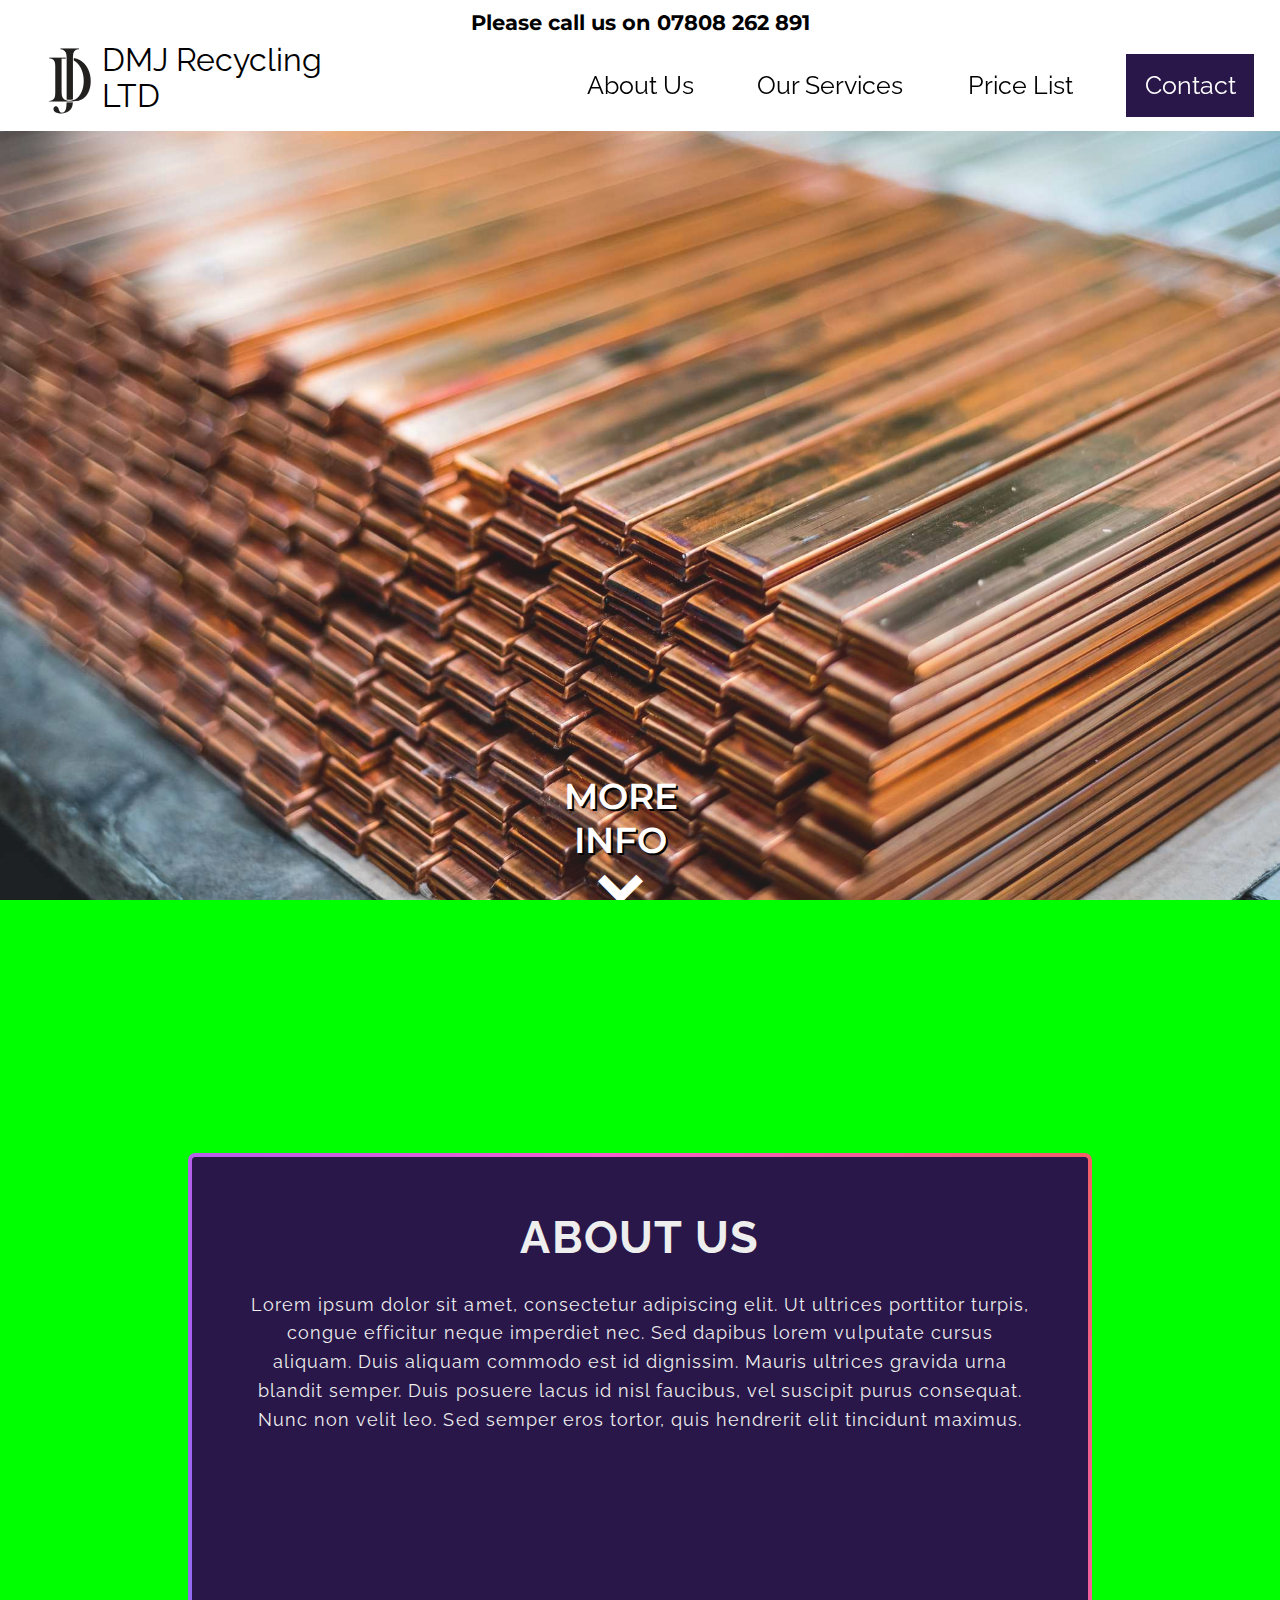
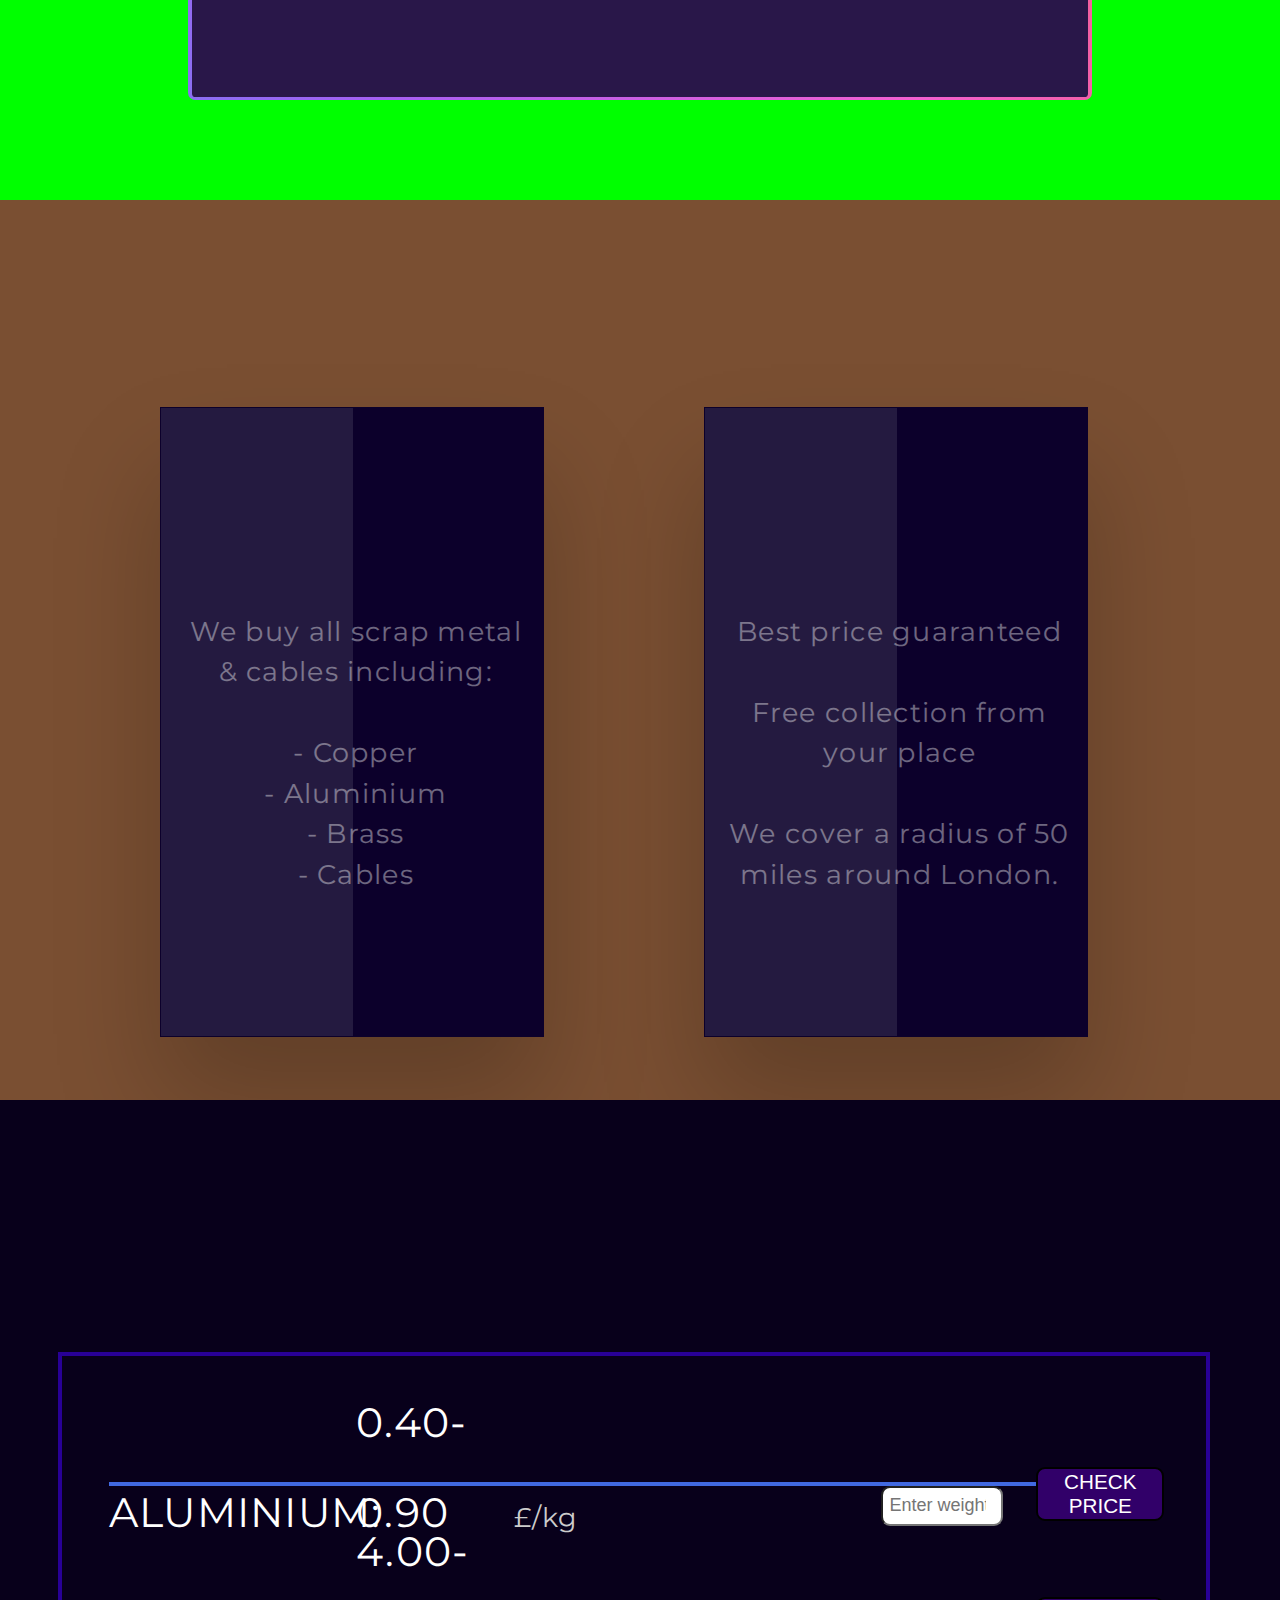
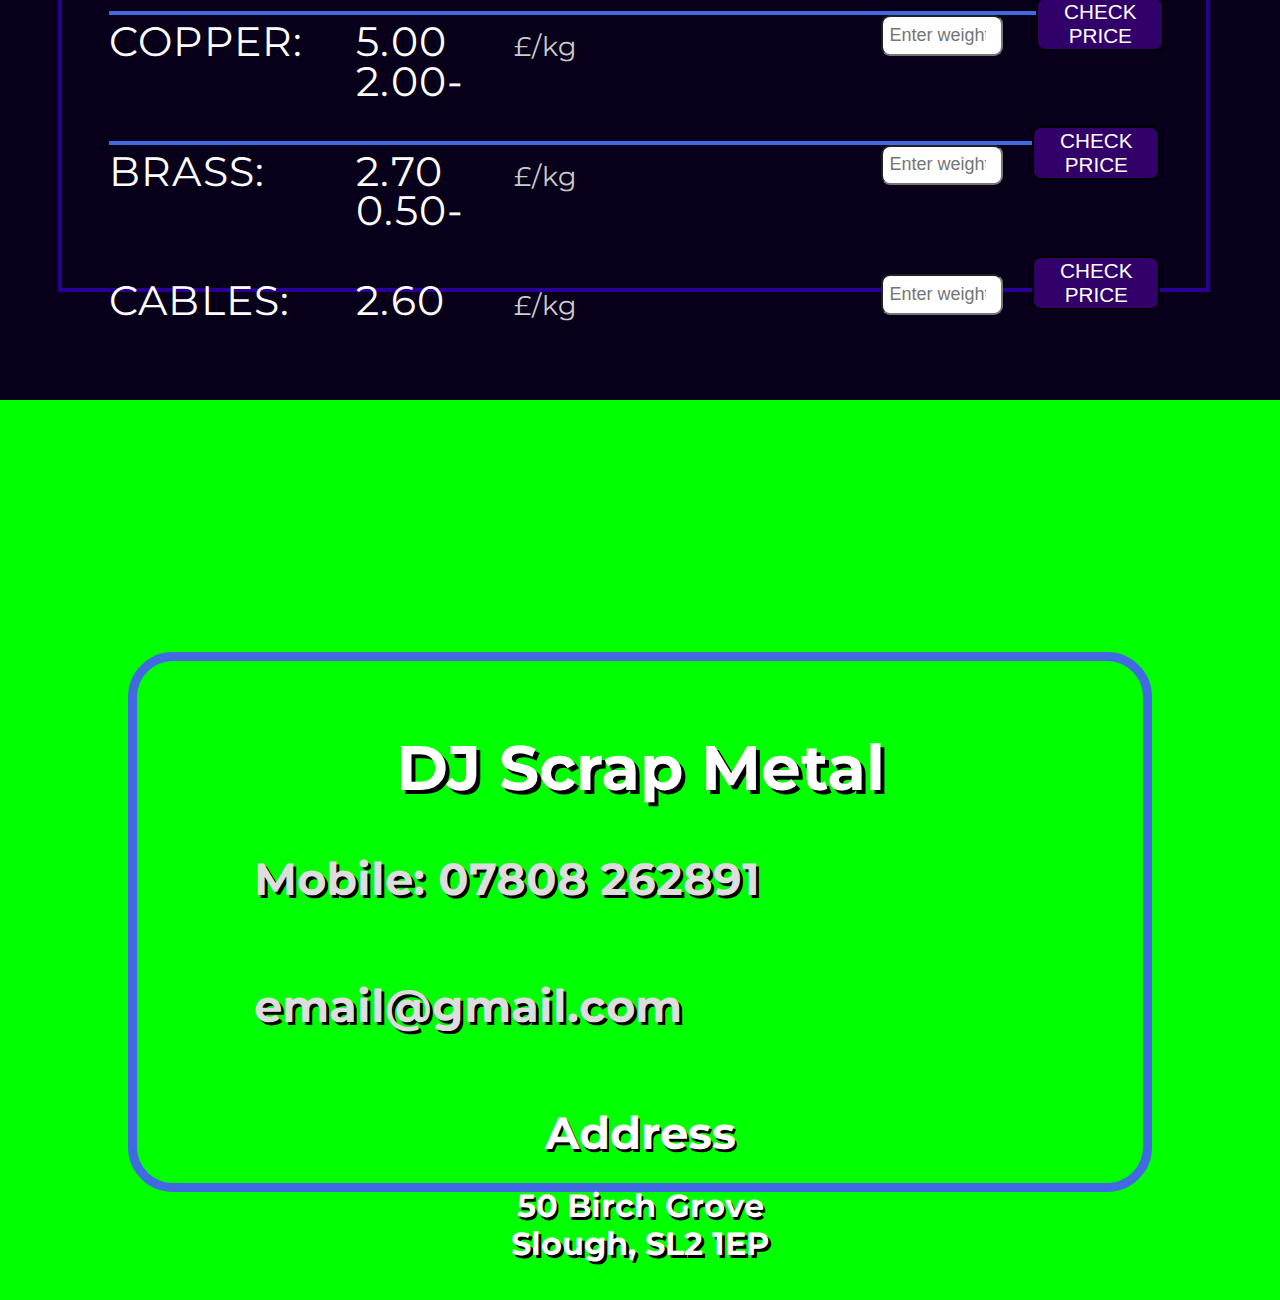
==== index.html @ 8cff54c7 "nawet nie skomentuje jak to wyglada ale ok" ====
<!DOCTYPE html>
<html lang="en" dir="ltr">
  <head>
    <meta charset="utf-8">
    <meta name="viewport">
    <title>DJ Scrap Metal</title>
    <link rel="stylesheet" href="css/fontello.css">
    <link rel="stylesheet" href="css/borderanimation.css">
    <link rel="stylesheet" href="css/cards.css">
    <link rel="stylesheet" href="css/navmobile.css">
    <link rel="preconnect" href="https://fonts.googleapis.com">
    <link rel="preconnect" href="https://fonts.gstatic.com" crossorigin>
    <link href="https://fonts.googleapis.com/css2?family=Montserrat:wght@400;500;600;700&family=Raleway:wght@600&display=swap" rel="stylesheet">
    <link rel="stylesheet" href="css/style.css">
    <link rel="stylesheet" href="css/media.css">
  </head>
  <body>
    <div class="bgDiv">
      <img src="img/miedz.jpg" alt="scrap">
    </div>

    <section>
      <div class="contactTop">
        <h2>
          <a href="tel:+4407808262891">Please call us on 07808 262 891</a>
        </h2>
      </div>
    </section>

    <nav>
      <div class="logo" onclick="startScroll()">
        <div class="logoImage">
          <img src="img/logo.png" alt="DJ">
        </div>
        <div class="logoText logoText1">DMJ Recycling</div>
        <div class="logoText logoText2">LTD</div>
      </div>

      <div class="navDivs">
        <div class="aboutCompanyNav" onclick="aboutCompanyScroll()">
          About Us
        </div>
        <div class="ourServicesNav" onclick="ourServicesScroll()">
          Our Services
        </div>
        <div class="priceListNav" onclick="priceListScroll()">
          Price List
        </div>
        <div class="contactNav" onclick="contactScroll()">
          Contact
        </div>
      </div>
    </nav>

    <div class="nav-mobile">
      <div class="logo" onclick="startScrollMobile()">
        <div class="logoImage">
          <img src="img/logo.png" alt="DJ">
        </div>
        <div class="logoText logoText1">DJ Scrap</div>
        <div class="logoText logoText2">Metal</div>
      </div>
      <div class="hamburger">
        <div class="bar1"></div>
        <div class="bar2"></div>
        <div class="bar3"></div>
      </div>
      <div class="menu">
        <div class="aboutCompanyMobileNav" onclick="aboutCompanyScrollMobile()">
          About Us
        </div>
        <div class="ourServicesMobileNav" onclick="ourServicesScrollMobile()">
          Our Services
        </div>
        <div class="priceListMobileNav" onclick="priceListScrollMobile()">
          Price List
        </div>
        <div class="contactMobileNav" onclick="contactScrollMobile()">
          Contact
        </div>
      </div>
    </div>

    <main>
      <div class="mainTitle">
        <h1>
        <div class="titleLine">
          We buy
        </div>
        <div class="titleLine">
          Scrap metal <span class="spanMainTitle">&</span> cables
        </div>
        </h1>
      </div>

      <div class="moreInfo" onclick="aboutCompanyScroll()">
        <div class="moreInfoText">
          More Info
        </div>
        <i class="icon-down-open"></i>
      </div>
    </main>

    <section class="aboutCompanySection">
      <div class="gradient-border">
        <h1>About us</h1>
        <p>Lorem ipsum dolor sit amet, consectetur adipiscing elit. Ut ultrices porttitor turpis, congue efficitur neque imperdiet nec. Sed dapibus lorem vulputate cursus aliquam. Duis aliquam commodo est id dignissim. Mauris ultrices gravida urna blandit semper. Duis posuere lacus id nisl faucibus, vel suscipit purus consequat. Nunc non velit leo. Sed semper eros tortor, quis hendrerit elit tincidunt maximus.</p>
      </div>
    </section>

    <section class="ourServicesSection">
      <div class="ourServicesCard">
        <span></span>
        <span></span>
        <span></span>
        <span></span>
        <div class="cardContent">
          <p>We buy all scrap metal & cables including:</br></br>
            -	Copper</br>
            -	Aluminium</br>
            -	Brass</br>
            -	Cables</p>
        </div>
      </div>
      <div class="ourServicesCard">
        <span></span>
        <span></span>
        <span></span>
        <span></span>
        <div class="cardContent">
          <p>Best price guaranteed</br></br>
            Free collection from your place</br></br>
            We cover a radius of 50 miles around London.</p>
        </div>
      </div>
    </section>

    <section class="priceListSection">
      <div class="priceListDiv">
        <div class="aluminiumDiv priceListDivXD">
          <span class="spanName">Aluminium:</span>
          <span class="spanPriceFirst">0.40-0.90</span>
          <span class="spanPriceSecond">£/kg</span>
          <span class="aluminiumPrice"></span>
          <input type="number" class="aluminiumInput" placeholder="Enter weight (kgs)">
          <span class="aluminiumPrice"></span>
          <button type="button" class="aluminiumSubmitPriceBtn" onclick= "aluminiumSubmitPrice()">Check price</button>
        </div>
        <div class="copperDiv priceListDivXD">
          <span class="spanName">Copper:</span>
          <span class="spanPriceFirst">4.00-5.00</span>
          <span class="spanPriceSecond">£/kg</span>
          <span class="copperPrice"></span>
          <input type="number" class="copperInput" placeholder="Enter weight (kgs)">
          <span class="copperPrice"></span>
          <button type="button" class="copperSubmitPriceButton" onclick= "copperSubmitPrice()">Check price</button>
        </div>
        <div class="brassDiv priceListDivXD">
          <span class="spanName">Brass:</span>
          <span class="spanPriceFirst">2.00-2.70</span>
          <span class="spanPriceSecond">£/kg</span>
          <span class="brassPrice"></span>
          <input type="number" class="brassInput" placeholder="Enter weight (kgs)">
          <button type="button" class="brassSubmitPriceBtn" onclick= "brassSubmitPrice()">Check price</button>
        </div>
        <div class="cablesDiv priceListDivXD">
          <span class="spanName">Cables:</span>
          <span class="spanPriceFirst">0.50-2.60</span>
          <span class="spanPriceSecond">£/kg</span>
          <span class="cablesPrice"></span>
          <input type="number" class="cablesInput" placeholder="Enter weight (kgs)">
          <button type="button" class="cablesSubmitPriceBtn" onclick= "cablesSubmitPrice()">Check price</button>
        </div>
      </div>
    </section>

    <section class="contactSection">
      <div class="contactText">
        <h1>DJ Scrap Metal</h1>
        <h2 class="mobile">Mobile: 07808 262891</h2>
        <h2 class="email">email@gmail.com</h2>
        <div class="address">
          <h3><span style="display: inline-block; text-align: center; font-size: 5vh; margin-bottom: 3vh;">Address</span></br>
          50 Birch Grove</br>
          Slough, SL2 1EP</h3>
        </div>
      </div>
    </section>
    <script src="https://code.jquery.com/jquery-3.6.0.min.js" charset="utf-8"></script>
    <script src="js/main.js" charset="utf-8"></script>
  </body>
</html>
---- css/fontello.css ----
@font-face {
  font-family: 'fontello';
  src: url('../font/fontello.eot?52890987');
  src: url('../font/fontello.eot?52890987#iefix') format('embedded-opentype'),
       url('../font/fontello.woff2?52890987') format('woff2'),
       url('../font/fontello.woff?52890987') format('woff'),
       url('../font/fontello.ttf?52890987') format('truetype'),
       url('../font/fontello.svg?52890987#fontello') format('svg');
  font-weight: normal;
  font-style: normal;
}
/* Chrome hack: SVG is rendered more smooth in Windozze. 100% magic, uncomment if you need it. */
/* Note, that will break hinting! In other OS-es font will be not as sharp as it could be */
/*
@media screen and (-webkit-min-device-pixel-ratio:0) {
  @font-face {
    font-family: 'fontello';
    src: url('../font/fontello.svg?52890987#fontello') format('svg');
  }
}
*/
[class^="icon-"]:before, [class*=" icon-"]:before {
  font-family: "fontello";
  font-style: normal;
  font-weight: normal;
  speak: never;

  display: inline-block;
  text-decoration: inherit;
  width: 1em;
  margin-right: .2em;
  text-align: center;
  /* opacity: .8; */

  /* For safety - reset parent styles, that can break glyph codes*/
  font-variant: normal;
  text-transform: none;

  /* fix buttons height, for twitter bootstrap */
  line-height: 1em;

  /* Animation center compensation - margins should be symmetric */
  /* remove if not needed */
  margin-left: .2em;

  /* you can be more comfortable with increased icons size */
  /* font-size: 120%; */

  /* Font smoothing. That was taken from TWBS */
  -webkit-font-smoothing: antialiased;
  -moz-osx-font-smoothing: grayscale;

  /* Uncomment for 3D effect */
  /* text-shadow: 1px 1px 1px rgba(127, 127, 127, 0.3); */
}

.icon-down-open:before { content: '\e800'; color: white; font-size: 5vh;} /* '' */
.icon-menu:before { content: '\f0c9'; color: black; font-size: 6.5vh;} /* '' */
---- css/borderanimation.css ----
.gradient-border {
	 --border-width: 0.4vh;
   position: relative;
	 width: 70vw;
	 height: 60vh;
   margin-left: 15vw;
   margin-top: 28.5vh;
   background-color: #291749;
	 border-radius: var(--border-width);
}
.gradient-border::after {
   position: absolute;
	 content: "";
	 top: calc(-1 * var(--border-width));
	 left: calc(-1 * var(--border-width));
	 z-index: -1;
	 width: calc(100% + var(--border-width) * 2);
	 height: calc(100% + var(--border-width) * 2);
	 background: linear-gradient(60deg, #5f86f2, #a65ff2, #f25fd0, #f25f61, #f2cb5f, #abf25f, #5ff281, #5ff2f0);
	 background-size: 300% 300%;
	 background-position: 0 50%;
   background-color: #291749;
	 border-radius: calc(2 * var(--border-width));
	 animation: moveGradient 4s alternate infinite;
}
@keyframes moveGradient {
	 50% {
		 background-position: 100% 50%;
	}
}
---- css/cards.css ----
section.ourServicesSection .ourServicesCard {
  position: relative;
  width: 30vw;
  height: 70vh;
  margin-top: 23vh;
  background-color: #0c002b;
  display: flex;
  justify-content: center;
  align-items: center;
  box-shadow: 0 5vw 8vw rgba(0, 0, 0, 0.2);
  overflow: hidden;
  float: left;
}

section.ourServicesSection .ourServicesCard:nth-child(1) {
  margin-left: 12.5vw;
  margin-right: 12.5vw;
}

section.ourServicesSection .ourServicesCard:nth-child(2) {
  margin-right: 12.5vw;
}

section.ourServicesSection .ourServicesCard::before {
  content: "";
  position: absolute;
  top: 0.1vw;
  left: 0.1vw;
  bottom: 0.1vw;
  width: 50%;
  background-color: rgba(255, 255, 255, 0.1);
  pointer-events: none;
}

section.ourServicesSection .ourServicesCard .cardContent {
  padding: 0.15vw;
  text-align: center;
}

section.ourServicesSection .ourServicesCard .cardContent p {
  position: relative;
  padding: 7vh 1vw 0 1vw;
  font-size: 3vh;
  color: white;
  z-index: 2;
  opacity: 0.4;
  letter-spacing: 0.1vw;
  transition: 0.5s;
  line-height: 1.5;
}

section.ourServicesSection .ourServicesCard:hover .cardContent p {
  opacity: 0.8;
}

section.ourServicesSection .ourServicesCard span {
  opacity: 0;
  transition: 0.5s;
}

section.ourServicesSection .ourServicesCard:hover span {
  opacity: 1;
  transition: 0.5s;
}

/* section.ourServicesSection .ourServicesCard span:nth-child(1) {
  position: absolute;
  top: 0;
  left: 0;
  width: 100%;
  background: linear-gradient(to right, transparent, #1779ff);
  animation: animate1 3s linear infinite;
}

@keyframes animate1 {
  0% {
    transform: translateX(-100%);
  }

  100% {
    transform: translateX(100%);
  }
}

section.ourServicesSection .ourServicesCard span:nth-child(2) {
  position: absolute;
  top: 0;
  right: 0;
  height: 100%;
  background: linear-gradient(to bottom, transparent, #1779ff);
  animation: animate2 3s linear infinite;
  animation-delay: 1s;
}

@keyframes animate2 {
  0% {
    transform: translateY(-100%);
  }

  100% {
    transform: translateY(100%);
  }
}

section.ourServicesSection .ourServicesCard span:nth-child(3) {
  position: absolute;
  bottom: 0;
  left: 0;
  width: 100%;
  background: linear-gradient(to left, transparent, #1779ff);
  animation: animate3 3s linear infinite;
}

@keyframes animate3 {
  0% {
    transform: translateX(100%);
  }

  100% {
    transform: translateX(-100%);
  }
}

section.ourServicesSection .ourServicesCard span:nth-child(4) {
  position: absolute;
  top: 0;
  left: 0;
  height: 100%;
  background: linear-gradient(to top, transparent, #1779ff);
  animation: animate4 3s linear infinite;
  animation-delay: 1s;
}

@keyframes animate4 {
  0% {
    transform: translateY(100%);
  }

  100% {
    transform: translateY(-100%);
  }
} */
---- css/navmobile.css ----
.nav-mobile {
  position: fixed;
  top: 0;
  left: 0;
  width: 100vw;
  height: 10vh;
  background-color: white;
  border-top: 0.5vh solid black;
  border-bottom: 0.5vh solid black;
  z-index: 97;
}

.nav-mobile .logo {
  width: 50vw;
  height: 10vh;
  margin-left: 3vw;
}

.nav-mobile .logo:hover {
  cursor: pointer;
  color: #291749;
  transition: 0.3s;
}

.nav-mobile .logoImage {
  margin-top: 1vh;
  float: left;
}

.nav-mobile .logoImage img {
  width: 15vw;
  height: 7vh;
}

.nav-mobile .logoText {
  padding-top: 1vh;
  width: 50vw;
  font-size: 4vh;
  line-height: 3vh;
}

nav .logoText1 {
  margin-left: 5vw;
}

nav .logoText2 {
  float: left;
}

.nav-mobile .menu {
  display: none;
  position: absolute;
  top: 0;
  right: 0;
  width: 70vw;
  height: 100vh;
  background-color: #12002e;
  color: #eee;
  z-index: 98;
}

.nav-mobile .menu div {
  width: 60vw;
  height: 6vh;
  margin: 4vh auto;
  text-align: center;
  font-size: 3.5vh;
  line-height: 5.2vh;
}

.nav-mobile .menu div:nth-child(1) {
  margin-top: 26vh;
}

.nav-mobile .hamburger {
  position: absolute;
  left: 76vw;
  top: 0;
  padding-top: 1.5vh;
  width: 24vw;
  height: 9vh;
  border-left: 0.5vh solid black;
  z-index: 99;
}

.nav-mobile .bar1, .bar2, .bar3 {
  width: 12vw;
  height: 0.8vh;
  background-color: #333;
  margin: 0.8vh auto;
  border-radius: 5vh;
  transition: 0.4s;
  z-index: 99;
}

.nav-mobile .open .bar1 {
  -webkit-transform: rotate(-45deg) translate(-1.6vh, 0.7vh);
  transform: rotate(-45deg) translate(-1.6vh, 0.7vh);
}

.nav-mobile .open .bar2 {opacity: 0;}

.nav-mobile .open .bar3 {
  -webkit-transform: rotate(45deg) translate(-1.6vh, -0.7vh);
  transform: rotate(45deg) translate(-1.6vh, -0.7vh);
}
---- css/style.css ----
* {
  margin: 0;
  padding: 0;
  box-sizing: border-box;
}

input:focus {
  outline: none;
}

body {
  font-family: 'Montserrat', sans-serif;
  overflow-x: hidden;
}

.bgDiv img {
  width: 100vw;
  height: 100vh;
  background-color: transparent;
  opacity: 0.9;
}

.contactTop {
  position: fixed;
  top: 0;
  left: 0;
  width: 100vw;
  height: 4vh;
  background-color: white;
  text-align: center;
  z-index: 99;
}

.contactTop a {
  text-decoration: none;
  color: black;
  font-size: 2.3vh;
  line-height: 5vh;
}

.contactTop a:hover {
  color: #291749;
  transition: 0.3s;
}

nav {
  position: fixed;
  top: 4vh;
  left: 0;
  width: 100vw;
  height: 10.5vh;
  background-color: white;
  font-family: 'Raleway', sans-serif;
  z-index: 99;
}

nav .logo {
  margin-left: 3vw;
}

nav .logo:hover {
  cursor: pointer;
  color: #291749;
  transition: 0.3s;
}

nav .logoImage {
  margin-top: 1vh;
  float: left;
}

nav .logoImage img {
  width: 5vw;
  height: 8vh;
}

nav .logoText {
  width: 20vw;
  font-size: 3.5vh;
  line-height: 4vh;
}

nav .logoText1 {
  margin-left: 3vw;
  padding-top: 0.5vw;
}

nav .logoText2 {
  float: left;
}

nav .navDivs {
  position: fixed;
  top: 4.5vh;
  right: 0;
  z-index: 99;
}

nav .navDivs div {
  margin-top: 1.5vh;
  display: inline-block;
  height: 7vh;
  margin-right: 2vw;
  text-align: center;
  color: black;
  font-size: 2.8vh;
  line-height: 7vh;
}

nav .navDivs div:hover {
  background-color: #291749;
  color: white;
  cursor: pointer;
  transition: 0.5s;
}

nav .aboutCompanyNav {
  width: 12vw;
  margin-left: 23vw;
}

nav .ourServicesNav {
  width: 13vw;
}

nav .priceListNav {
  width: 12vw;
}

nav .navDivs div:nth-child(4) {
  width: 10vw;
  background-color: #291749;
  color: white;
}

nav .navDivs div:nth-child(4):hover {
  background-color: #9350eb;
  color: black;
  transition: 0.5s;
}

main .mainTitle {
  position: absolute;
  z-index: 1;
}

main .mainTitle h1 {
  font-weight: 700;
  text-align: center;
  text-transform: uppercase;
  color: white;
  font-size: 9vh;
  line-height: 11vh;
  letter-spacing: 0.15vw;
  text-shadow: 0.25vw 0.25vw black;
}

main .moreInfo {
  position: absolute;
  top: 86vh;
  left: 40.5vw;
  width: 16vw;
  height: 14vh;
  text-align: center;
}

main .moreInfo:hover {
  cursor: pointer;
  opacity: 0.7;
  transition: 0.3s;
}

main .moreInfo .moreInfoText {
  padding-bottom: 0.5vh;
  color: white;
  text-transform: uppercase;
  font-size: 4vh;
  font-weight: 600;
  text-shadow: 0.15vw 0.15vw black;
}

section.aboutCompanySection {
  position: absolute;
  top: 100vh;
  left: 0;
  width: 100vw;
  height: 100vh;
  background-color: lime;
  color: #eee;
  z-index: 1;
}

section.aboutCompanySection h1 {
  font-family: 'Raleway', sans-serif;
  font-size: 5vh;
  letter-spacing: 0.1vw;
  text-align: center;
  text-transform: uppercase;
  padding-top: 6vh;
}

section.aboutCompanySection p {
  display: flex;
  justify-content: center;
  align-items: center;
  font-family: 'Raleway', sans-serif;
  line-height: 1.6;
  letter-spacing: 0.08vw;
  text-align: center;
  font-size: 2vh;
  padding: 3vh 4.5vw;
}

section.ourServicesSection {
  position: absolute;
  top: 200vh;
  left: 0;
  width: 100vw;
  height: 100vh;
  background-color: #7a4f32;
  z-index: 1;
}

section.priceListSection {
  position: absolute;
  top: 300vh;
  left: 0;
  width: 100vw;
  height: 100vh;
  background-color: #08001b;
  color: white;
  z-index: 1;
}

section.priceListSection .priceListDiv {
  width: 90vw;
  height: 60vh;
  margin-top: 28vh;
  margin-left: 4.5vw;
  z-index: 2;
  border: 0.5vh solid #280096;
}

section.priceListSection .priceListDiv .priceListDivXD {
  width: 82vw;
  height: 12vh;
  margin: 2.4vh auto;
  line-height: 10vh;
  border-bottom: 0.5vh solid royalblue;
}

section.priceListSection .priceListDiv .cablesDiv {
  border: none;
}

section.priceListSection .priceListDiv span {
  display: inline-block;
}

section.priceListSection .priceListDiv .spanName {
  width: 19vw;
  font-size: 4.5vh;
  text-transform: uppercase;
  letter-spacing: 0.1vw;
}

section.priceListSection .priceListDiv .spanPriceFirst {
  width: 12vw;
  font-size: 4.5vh;
  letter-spacing: 0.1vw;
}

section.priceListSection .priceListDiv .spanPriceSecond {
  font-size: 3vh;
  color: #ccc;
  letter-spacing: 0.1vw;
}

section.priceListSection .priceListDiv span:nth-child(4) {
  position: relative;
  left: 6vw;
  width: 15vw;
  height: 6vh;
  color: white;
  font-size: 4vh;
  text-align: center;
  letter-spacing: 0.1vw;
}

section.priceListSection .priceListDiv input {
  position: relative;
  left: 8vw;
  bottom: 1.7vh;
  width: 9.5vw;
  height: 4.5vh;
  padding-left: 0.7vh;
  font-size: 2vh;
  text-align: center;
  border-radius: 1vh;
}

section.priceListSection .priceListDiv button {
  position: relative;
  left: 10vw;
  bottom: 1.5vh;
  width: 10vw;
  height: 6vh;
  background-color: #310069;
  color: white;
  font-size: 2.3vh;
  border: 0.3vh solid black;
  border-radius: 1vh;
  text-transform: uppercase;
  overflow: hidden;
}

section.priceListSection .priceListDiv button:hover {
  background-color: #440091;
  cursor: pointer;
  transition: 0.3s;
}

section.contactSection {
  position: absolute;
  top: 400vh;
  left: 0;
  width: 100vw;
  height: 100vh;
  background-color: lime;
  z-index: 1;
}

section.contactSection .contactText {
  height: 60vh;
  width: 80vw;
  margin: 28vh auto 0 auto;
  padding-top: 7.5vh;
  color: white;
  text-shadow: 0.2vw 0.2vw black;
  text-align: center;
  border: 1vh solid royalblue;
  border-radius: 5vh;
}

section.contactSection .contactText h1 {
  font-size: 7vh;
  margin-bottom: 5vh;
  text-shadow: 0.35vw 0.35vw black;
}

section.contactSection .contactText h2 {
  float: left;
  margin-left: 13vh;
  margin-right: 13vh;
  font-size: 5vh;
  margin-bottom: 8vh;
  color: #ddd;
}


section.contactSection .contactText h3 {
  clear: both;
  font-size: 3.5vh;
}
---- css/media.css ----
@media (min-height: 640px) and (orientation: portrait) {
  .contactTop {
    display: none;
  }

  main .titleLine .spanMainTitle {
    display: block;
  }

  nav {
    display: none;
  }

  .nav-mobile {
    display: block;
  }

  main .mainTitle {
    position: absolute;
    top: 30vh;
    left: 5vw;
    width: 90vw;
    z-index: 1;
  }

  main .mainTitle h1 {
    font-size: 8.5vh;
    line-height: 10vh;
    letter-spacing: 0.15vw;
    text-shadow: 0.75vw 0.75vw black;
  }

  main .moreInfo {
    display: none;
  }

  section.aboutCompanySection {
    top: 100vh;
    height: 100vh;
  }

  .gradient-border {
  	 width: 80vw;
  	 height: 80vh;
     margin: 15.25vh auto;
  }

  section.aboutCompanySection h1 {
    font-size: 6vh;
    letter-spacing: 0.75vw;
    padding-top: 6vh;
  }

  section.aboutCompanySection p {
    font-size: 2.5vh;
    line-height: 1.7;
    letter-spacing: 0.1vw;
  }

  section.ourServicesSection {
    height: 200vh;
  }

  section.ourServicesSection .ourServicesCard {
    width: 75vw;
    height: 70vh;
    margin-top: 23vh;
    float: none;
  }

  section.ourServicesSection .ourServicesCard:nth-child(1) {
    margin-left: auto;
    margin-right: auto;
  }

  section.ourServicesSection .ourServicesCard:nth-child(2) {
    margin-left: auto;
    margin-right: auto;
  }

  section.ourServicesSection .ourServicesCard .cardContent p {
    opacity: 0.8;
    font-size: 3.5vh;
    padding: 0 3vw 0 3vw;
  }

  section.ourServicesSection .ourServicesCard .cardContent p {
    opacity: 0.8;
    font-size: 3.5vh;
    padding: 7vh 3vw 0 3vw;
  }

  section.ourServicesSection .ourServicesCard span {
    opacity: 1;
  }

  section.priceListSection {
    top: 400vh;
    height: 100vh;
  }

  section.priceListSection .priceListDiv {
    width: 90vw;
    height: 80vh;
    margin-top: 15vh;
  }

  section.priceListSection .priceListDiv .priceListDivXD {
    width: 82vw;
    height: 18vh;
    line-height: 7vh;
    margin: 2.4vh auto;
    border-bottom: 0.5vh solid royalblue;
  }

  section.priceListSection .priceListDiv .cablesDiv {
    border: none;
  }

  section.priceListSection .priceListDiv .spanName {
    height: 4vh;
    width: 82vw;
    font-size: 3.5vh;
    text-align: center;
  }

  section.priceListSection .priceListDiv .spanPriceFirst {
    width: 34vw;
    margin-left: 20vw;
    line-height: 5vh;
    padding-bottom: 5vh;
    font-size: 3.5vh;
    text-align: center;
  }

  section.priceListSection .priceListDiv .spanPriceSecond {
    font-size: 2vh;
    margin-left: auto;
    margin-right: auto;
  }

  section.priceListSection .priceListDiv span:nth-child(4) {
    display: none;
  }

  section.priceListSection .priceListDiv input {
    display: none;
  }

  section.priceListSection .priceListDiv button {
    display: none;
  }

  section.contactSection {
    top: 500vh;
    height: 100vh;
  }

  section.contactSection .contactText {
    height: 60vh;
    width: 80vw;
    margin: 12vh auto 0 auto;
    text-shadow: 0.5vw 0.5vw black;
    border: none;
  }

  section.contactSection .contactText h1 {
    font-size: 7vh;
  }

  section.contactSection .contactText h2 {
    float: left;
    margin-left: 8vh;
    margin-right: 8vh;
    font-size: 4vh;
    margin-bottom: 8vh;
    color: #ddd;
  }

  section.contactSection .contactText h2.email {
    margin-left: 4vh;
  }


  section.contactSection .contactText h3 {
    clear: both;
    font-size: 3.5vh;
  }
}

section.ourServicesSection .ourServicesCard span:nth-child(1) {
  height: 0.5vw;
}

section.ourServicesSection .ourServicesCard span:nth-child(2) {
  width: 0.5vw;
}

section.ourServicesSection .ourServicesCard span:nth-child(3) {
  height: 0.5vw;
}

section.ourServicesSection .ourServicesCard span:nth-child(4) {
  width: 0.5vw;
}

@media (min-height: 740px) and (orientation: portrait) {
  .nav-mobile .logoImage img {
    width: 16vw;
    height: 7vh;
  }

  .nav-mobile .logoText {
    padding-top: 1vh;
    width: 50vw;
    font-size: 3.5vh;
    line-height: 3vh;
  }

  .nav-mobile .menu div {
    margin: 6vh auto;
    font-size: 3.3vh;
    line-height: 5.5vh;
  }

  main .mainTitle {
    position: absolute;
    top: 30vh;
    left: 5vw;
    width: 90vw;
    z-index: 1;
  }

  main .mainTitle h1 {
    font-size: 8.5vh;
    line-height: 10vh;
    letter-spacing: 0.15vw;
    text-shadow: 0.75vw 0.75vw black;
  }

  section.aboutCompanySection h1 {
    font-size: 5vh;
    letter-spacing: 0.75vw;
    padding-top: 6vh;
  }

  section.aboutCompanySection p {
    font-size: 2.3vh;
    line-height: 1.7;
    letter-spacing: 0.1vw;
  }

  section.ourServicesSection .ourServicesCard {
    width: 75vw;
    height: 70vh;
    margin-top: 23vh;
    float: none;
  }

  section.ourServicesSection .ourServicesCard .cardContent p {
    opacity: 0.8;
    font-size: 3.5vh;
    padding: 0 3vw 0 3vw;
  }

  section.priceListSection .priceListDiv .spanPriceFirst {
    font-size: 3.2vh;
}

@media (min-width: 1300px) {
  main .titleLine .spanMainTitle {
    display: inline;
  }

  nav {
    display: block;
  }

  .nav-mobile {
    display: none;
  }

  nav .logoText {
    font-size: 3.3vh;
  }

  nav .navDivs div {
    font-size: 2.5vh;
  }

  main .mainTitle {
    top: 40vh;
    left: 14.5vw;
    width: 70vw;
    height: 30vh;
  }

  main .mainMobileBr {
    display: none;
  }

  main .moreInfo {
    display: block;
  }

  section.aboutCompanySection h2 {
    height: 11vh;
  }

  section.aboutCompanySection p {
    height: 49vh;
    font-size: 3.3vh;
  }

  section.ourServicesSection .ourServicesCard .cardContent p {
    font-size: 3.7vh;
  }

  section.ourServicesSection .ourServicesCard span:nth-child(1) {
    height: 0.2vw;
  }

  section.ourServicesSection .ourServicesCard span:nth-child(2) {
    width: 0.2vw;
  }

  section.ourServicesSection .ourServicesCard span:nth-child(3) {
    height: 0.2vw;
  }

  section.ourServicesSection .ourServicesCard span:nth-child(4) {
    width: 0.2vw;
  }
}

@media (min-width: 1600px) {
  .contactTop a {
    font-size: 2.3vh;
  }

  nav .logoText {
    font-size: 3.5vh;
  }

  nav .navDivs div {
    font-size: 2.8vh;
  }

  section.aboutCompanySection p {
    font-size: 3.4vh;
  }

  section.ourServicesSection .ourServicesCard .cardContent p {
    font-size: 4vh;
  }
}

@media (min-width: 2300px) {
  nav .navDivs div {
    font-size: 2.5vh;
  }

  section.aboutCompanySection p {
    font-size: 3.1vh;
  }

  section.ourServicesSection .ourServicesCard .cardContent p {
    font-size: 3.7vh;
  }
}
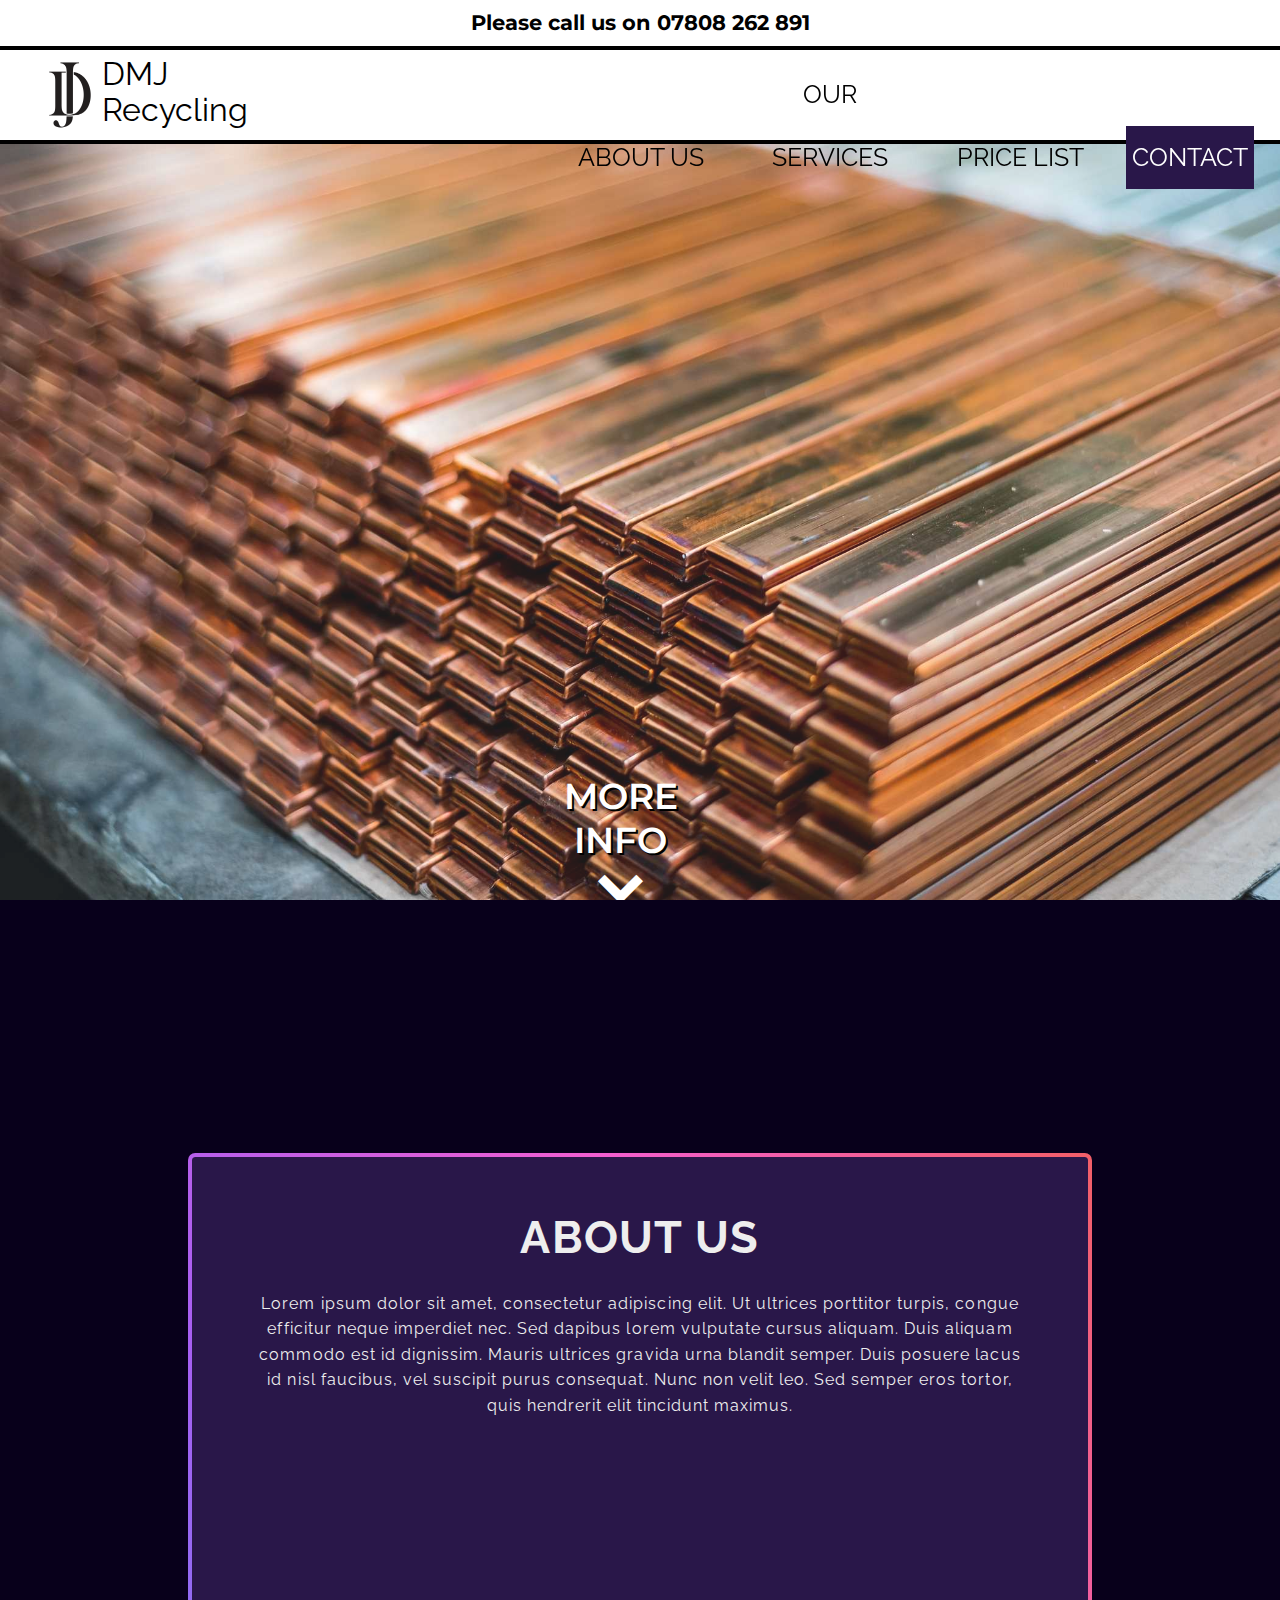
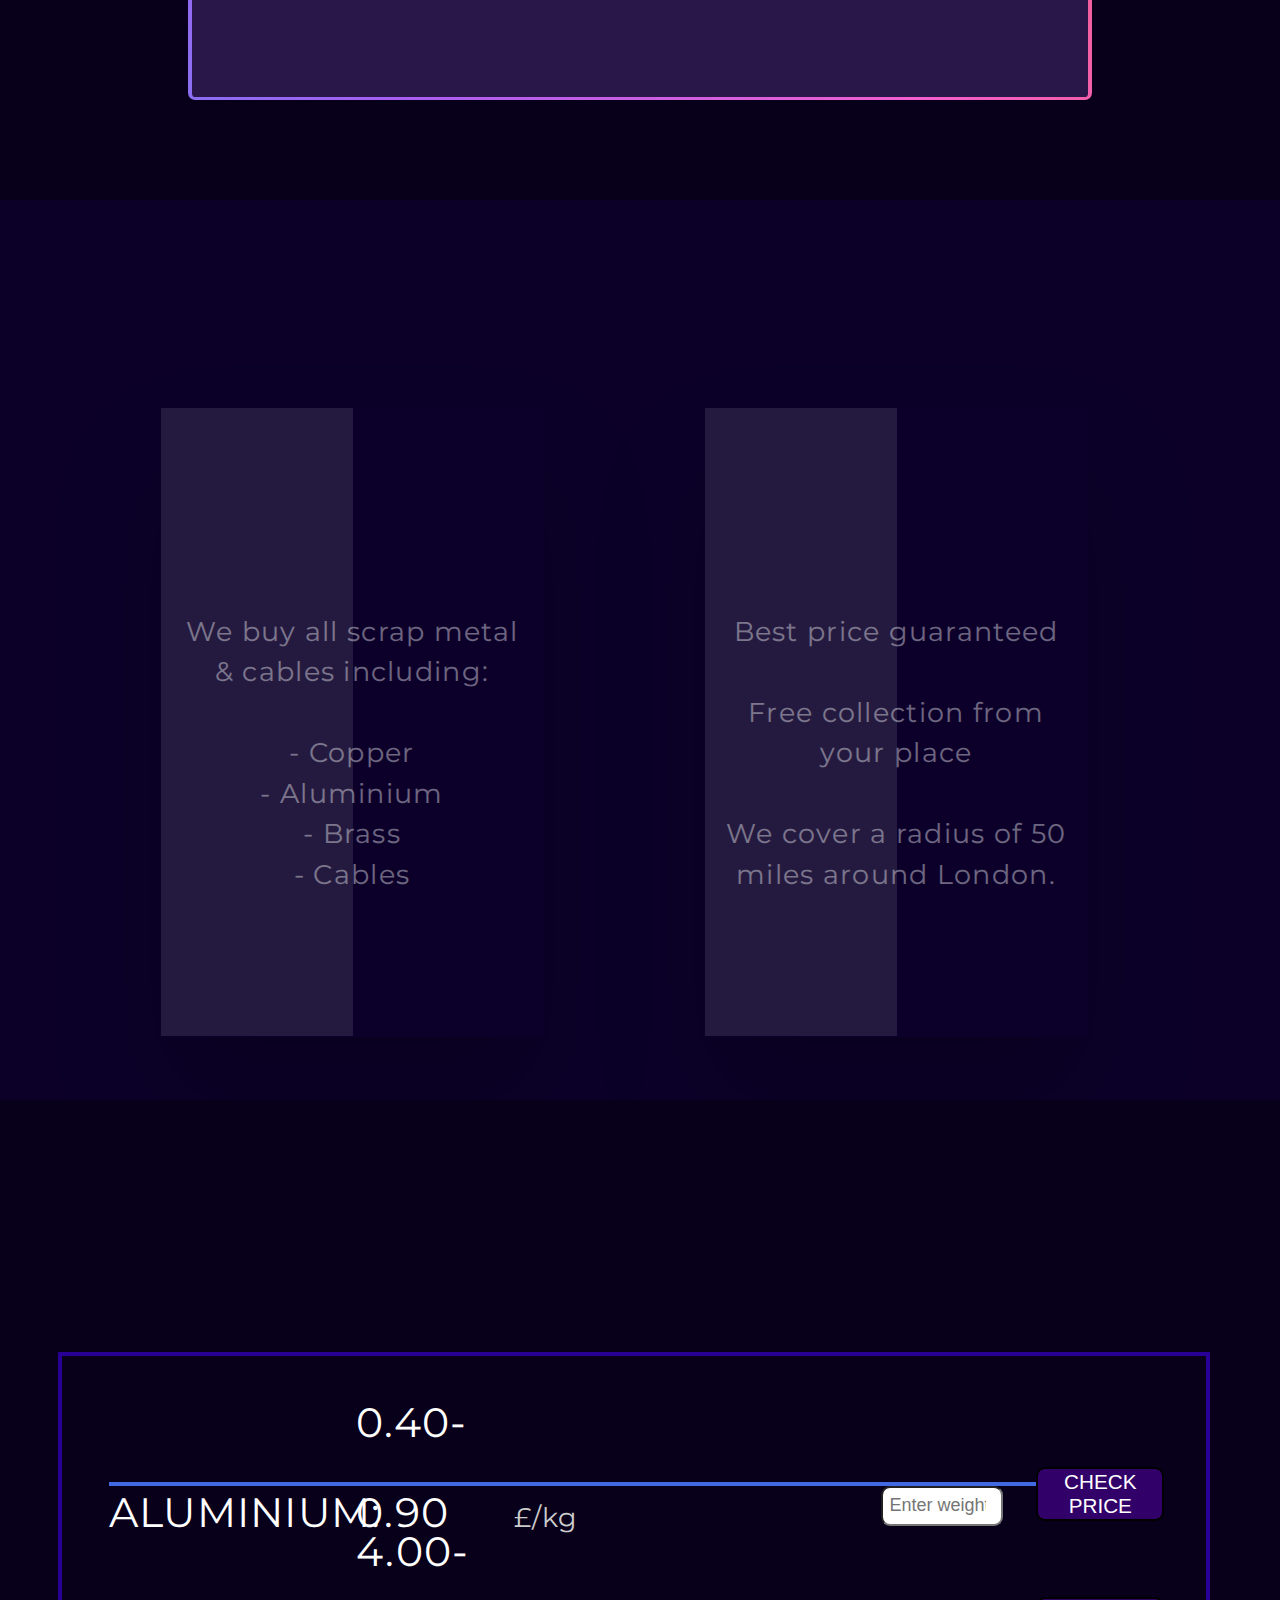
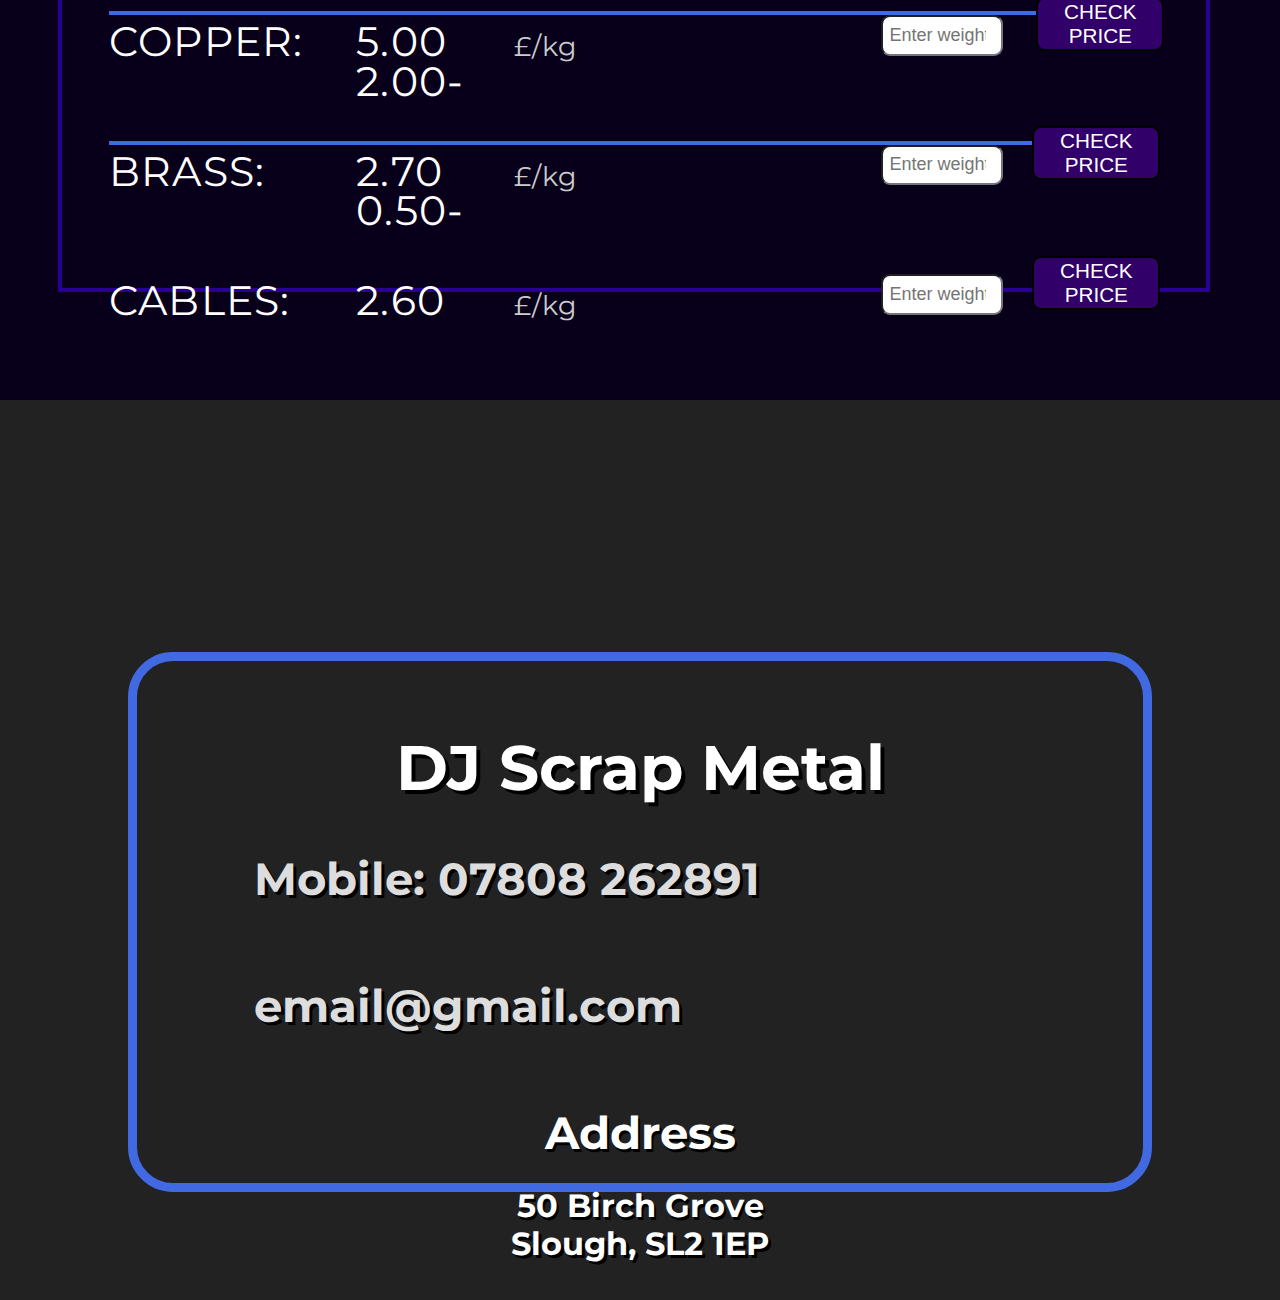
==== commit 17878860: "lepsza wersja" ====
--- a/index.html
+++ b/index.html
@@ -2,17 +2,17 @@
 <html lang="en" dir="ltr">
   <head>
     <meta charset="utf-8">
-    <meta name="viewport">
+    <meta content="width=device-width, initial-scale=1" name="viewport" />
     <title>DJ Scrap Metal</title>
     <link rel="stylesheet" href="css/fontello.css">
     <link rel="stylesheet" href="css/borderanimation.css">
     <link rel="stylesheet" href="css/cards.css">
     <link rel="stylesheet" href="css/navmobile.css">
+    <link rel="stylesheet" href="css/style.css">
+    <link rel="stylesheet" href="css/media.css">
     <link rel="preconnect" href="https://fonts.googleapis.com">
     <link rel="preconnect" href="https://fonts.gstatic.com" crossorigin>
     <link href="https://fonts.googleapis.com/css2?family=Montserrat:wght@400;500;600;700&family=Raleway:wght@600&display=swap" rel="stylesheet">
-    <link rel="stylesheet" href="css/style.css">
-    <link rel="stylesheet" href="css/media.css">
   </head>
   <body>
     <div class="bgDiv">
@@ -32,8 +32,8 @@
         <div class="logoImage">
           <img src="img/logo.png" alt="DJ">
         </div>
-        <div class="logoText logoText1">DMJ Recycling</div>
-        <div class="logoText logoText2">LTD</div>
+        <div class="logoText logoText1">DMJ</div>
+        <div class="logoText logoText2">Recycling</div>
       </div>
 
       <div class="navDivs">
@@ -57,8 +57,8 @@
         <div class="logoImage">
           <img src="img/logo.png" alt="DJ">
         </div>
-        <div class="logoText logoText1">DJ Scrap</div>
-        <div class="logoText logoText2">Metal</div>
+        <div class="logoText logoText1">DMJ</div>
+        <div class="logoText logoText2">Recycling</div>
       </div>
       <div class="hamburger">
         <div class="bar1"></div>
--- a/css/cards.css
+++ b/css/cards.css
@@ -63,7 +63,7 @@
   transition: 0.5s;
 }
 
-/* section.ourServicesSection .ourServicesCard span:nth-child(1) {
+section.ourServicesSection .ourServicesCard span:nth-child(1) {
   position: absolute;
   top: 0;
   left: 0;
@@ -139,4 +139,4 @@
   100% {
     transform: translateY(-100%);
   }
-} */
+}
--- a/css/style.css
+++ b/css/style.css
@@ -25,9 +25,10 @@
   top: 0;
   left: 0;
   width: 100vw;
-  height: 4vh;
+  height: 5.5vh;
   background-color: white;
   text-align: center;
+  border-bottom: 0.5vh solid black;
   z-index: 99;
 }
 
@@ -45,12 +46,13 @@
 
 nav {
   position: fixed;
-  top: 4vh;
+  top: 5.5vh;
   left: 0;
   width: 100vw;
   height: 10.5vh;
   background-color: white;
   font-family: 'Raleway', sans-serif;
+  border-bottom: 0.5vh solid black;
   z-index: 99;
 }
 
@@ -91,7 +93,7 @@
 
 nav .navDivs {
   position: fixed;
-  top: 4.5vh;
+  top: 5.5vh;
   right: 0;
   z-index: 99;
 }
@@ -103,6 +105,7 @@
   margin-right: 2vw;
   text-align: center;
   color: black;
+  text-transform: uppercase;
   font-size: 2.8vh;
   line-height: 7vh;
 }
@@ -185,7 +188,7 @@
   left: 0;
   width: 100vw;
   height: 100vh;
-  background-color: lime;
+  background-color: #08001b;
   color: #eee;
   z-index: 1;
 }
@@ -207,7 +210,6 @@
   line-height: 1.6;
   letter-spacing: 0.08vw;
   text-align: center;
-  font-size: 2vh;
   padding: 3vh 4.5vw;
 }
 
@@ -217,7 +219,7 @@
   left: 0;
   width: 100vw;
   height: 100vh;
-  background-color: #7a4f32;
+  background-color: #0c0029;
   z-index: 1;
 }
 
@@ -326,7 +328,7 @@
   left: 0;
   width: 100vw;
   height: 100vh;
-  background-color: lime;
+  background-color: #222;
   z-index: 1;
 }
 
--- a/css/media.css
+++ b/css/media.css
@@ -265,6 +265,7 @@
 
   section.priceListSection .priceListDiv .spanPriceFirst {
     font-size: 3.2vh;
+  }
 }
 
 @media (min-width: 1300px) {
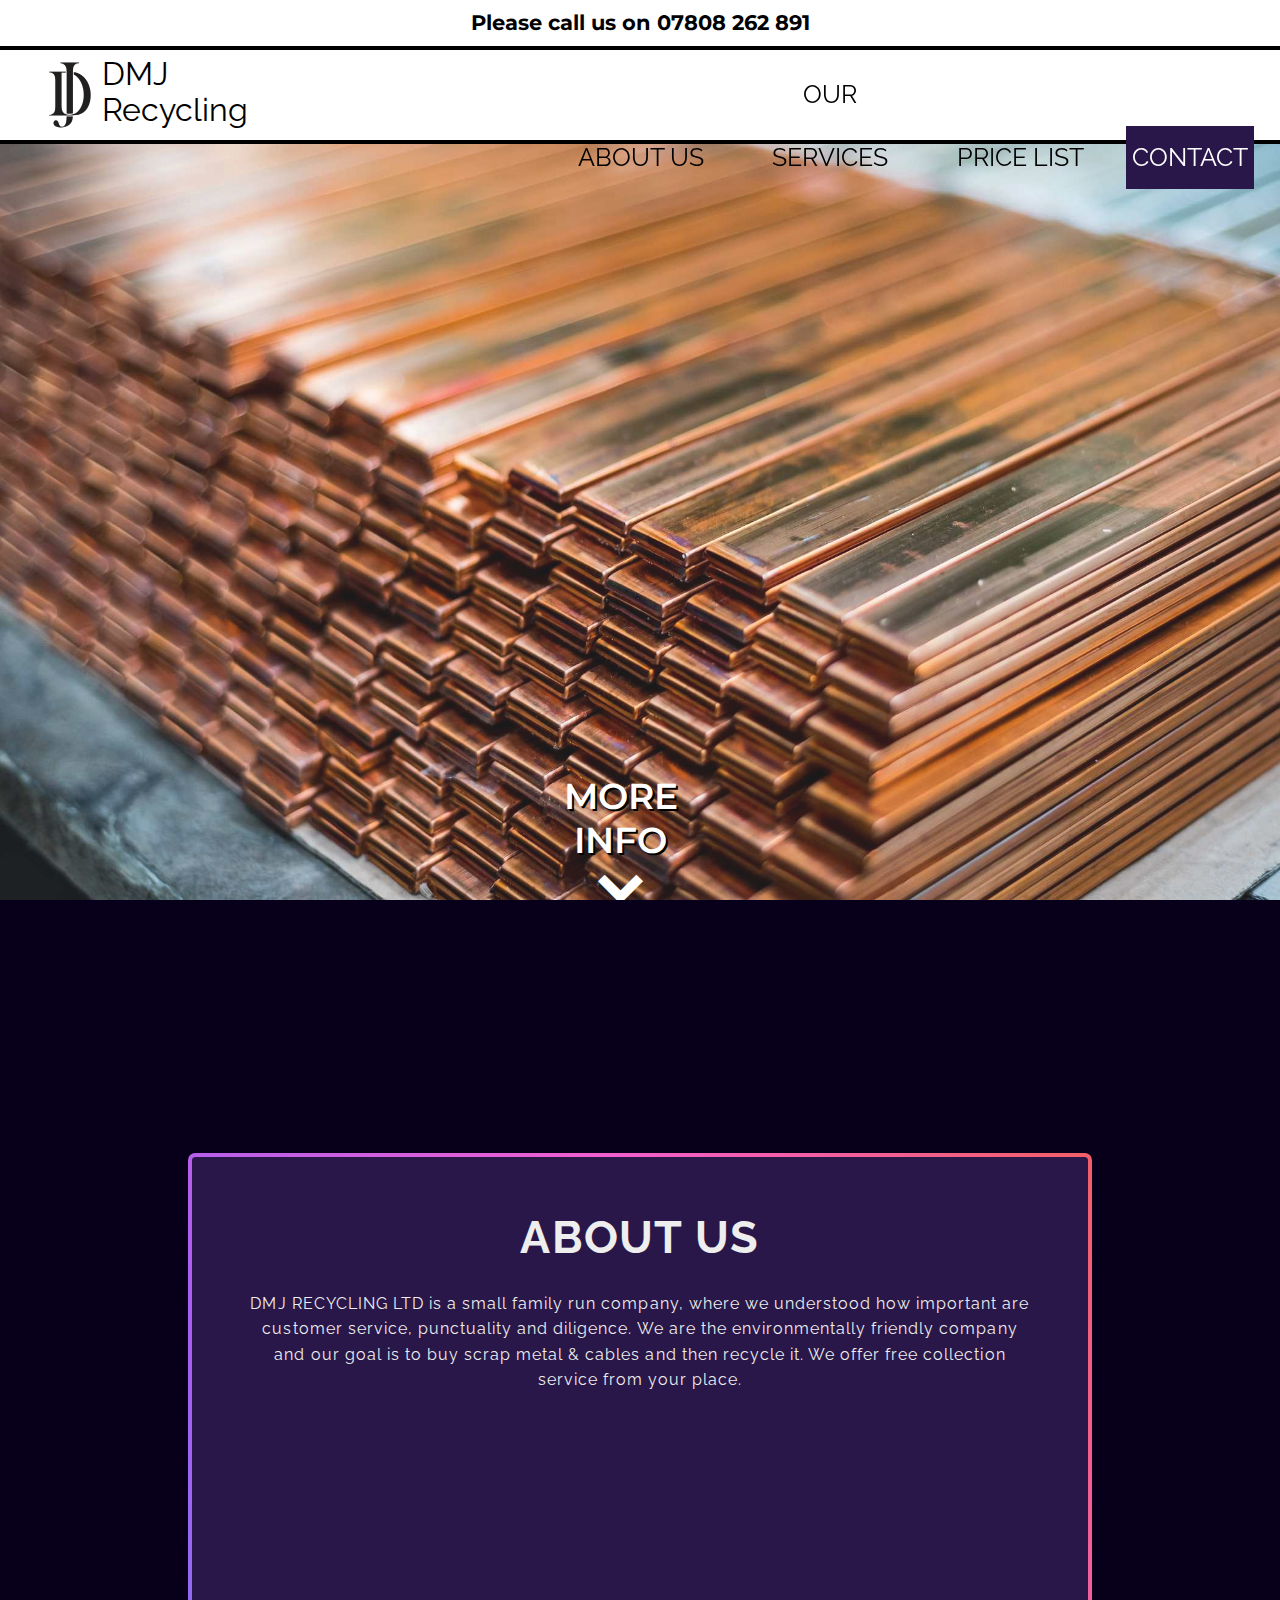
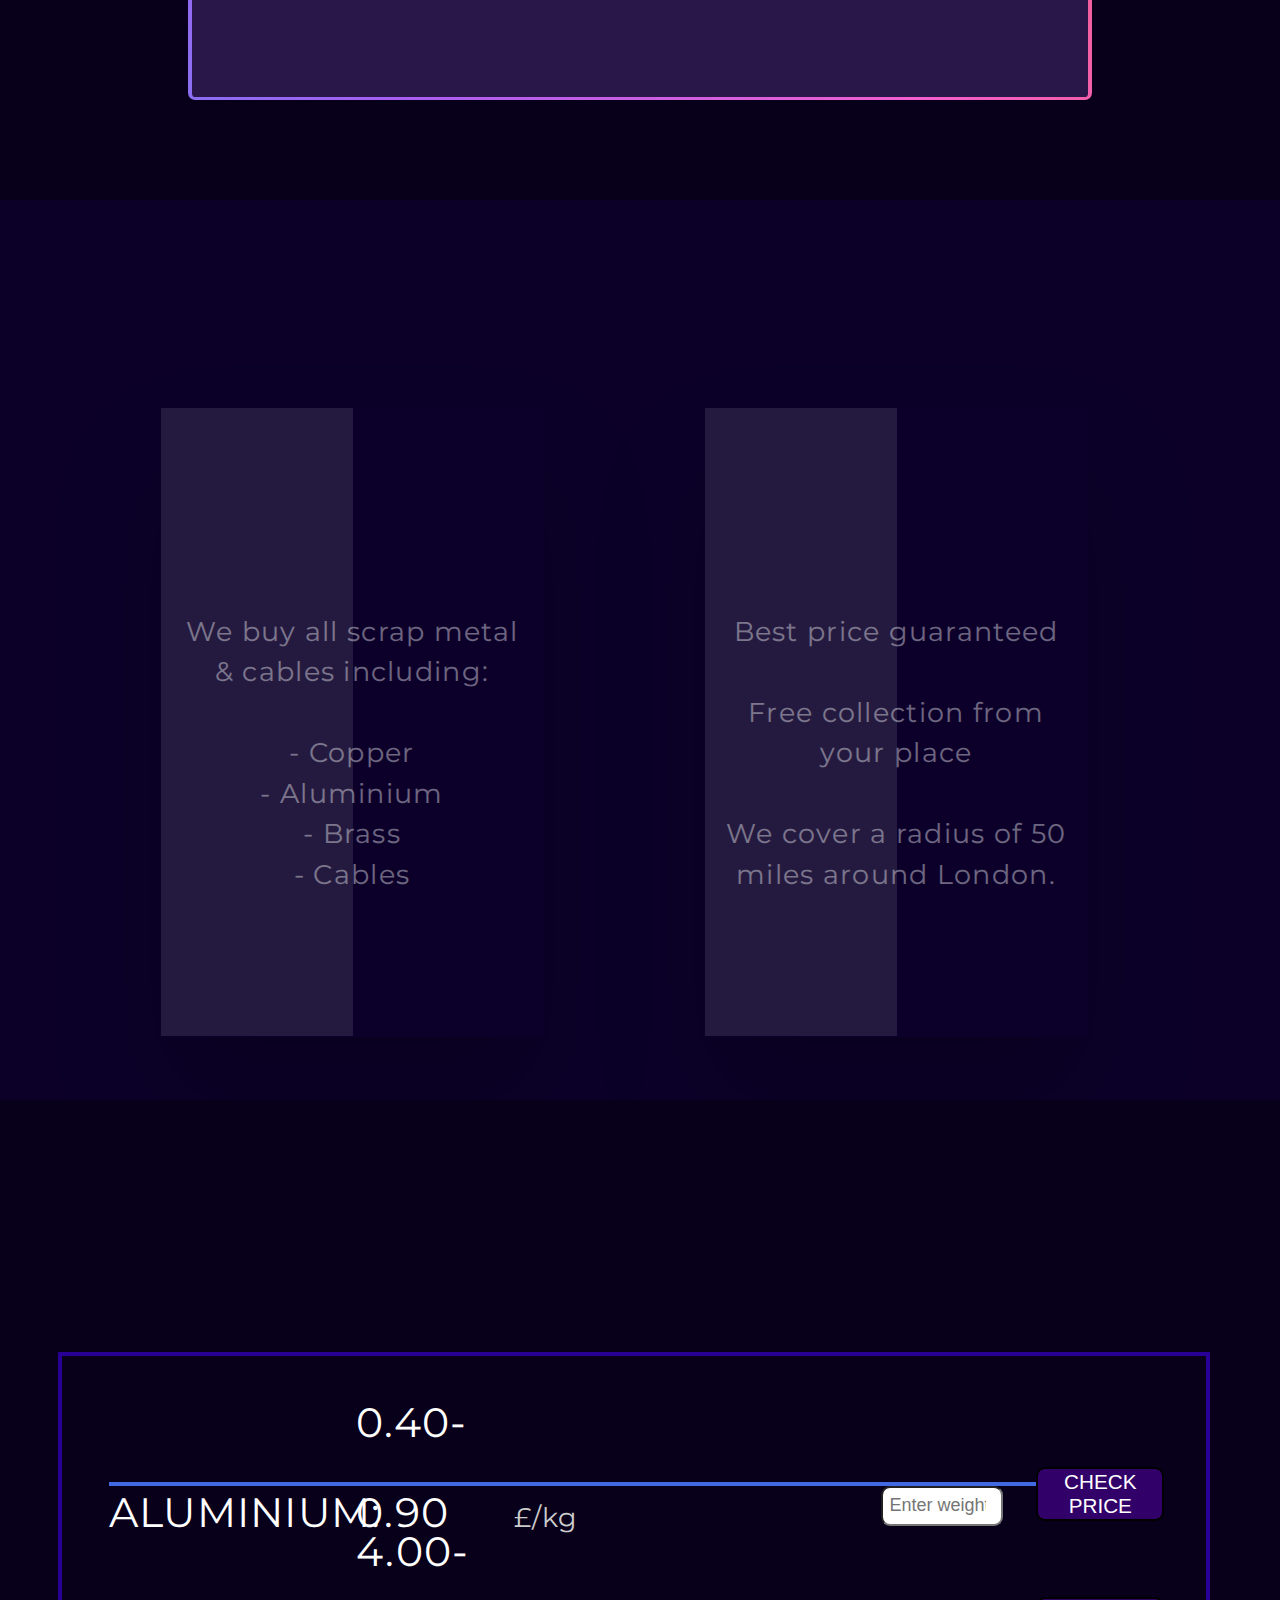
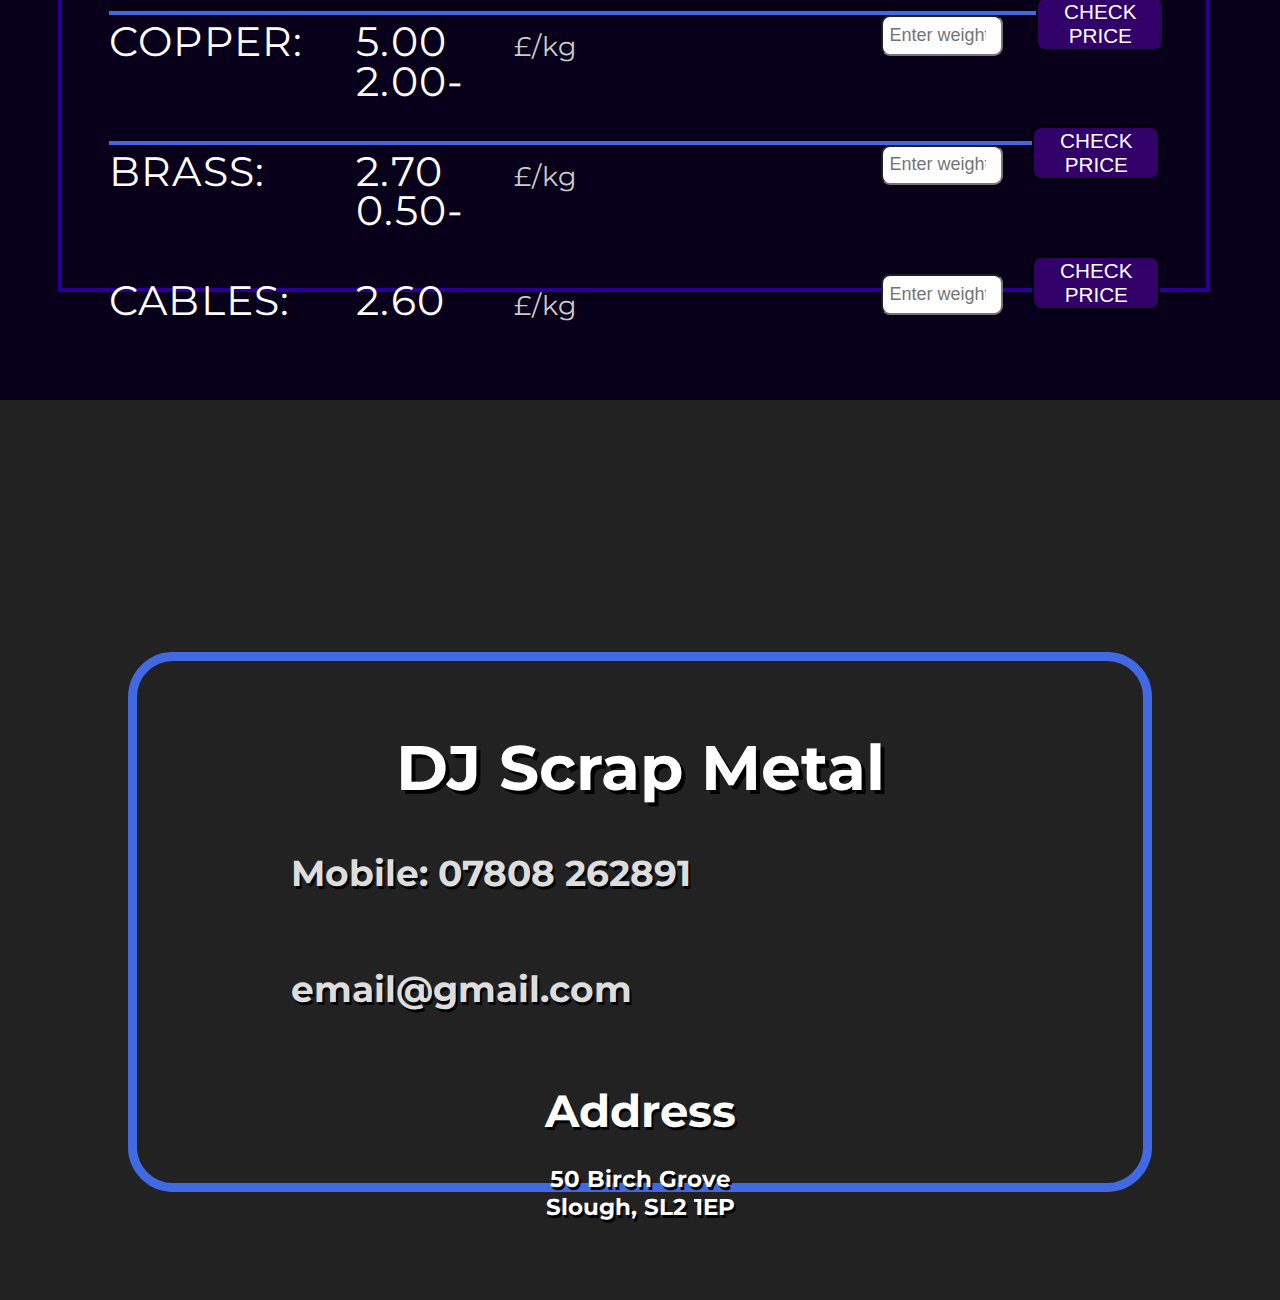
==== commit 78e7e4b8: "123" ====
--- a/index.html
+++ b/index.html
@@ -104,7 +104,7 @@
     <section class="aboutCompanySection">
       <div class="gradient-border">
         <h1>About us</h1>
-        <p>Lorem ipsum dolor sit amet, consectetur adipiscing elit. Ut ultrices porttitor turpis, congue efficitur neque imperdiet nec. Sed dapibus lorem vulputate cursus aliquam. Duis aliquam commodo est id dignissim. Mauris ultrices gravida urna blandit semper. Duis posuere lacus id nisl faucibus, vel suscipit purus consequat. Nunc non velit leo. Sed semper eros tortor, quis hendrerit elit tincidunt maximus.</p>
+        <p>DMJ RECYCLING LTD is a small family run company, where we understood how important are customer service, punctuality and diligence. We are the environmentally friendly company and our goal is to buy scrap metal & cables and then recycle it. We offer free collection service from your place.</p>
       </div>
     </section>
 
--- a/css/style.css
+++ b/css/style.css
@@ -351,16 +351,14 @@
 }
 
 section.contactSection .contactText h2 {
+  font-size: 4vh;
+  color: #ddd;
   float: left;
-  margin-left: 13vh;
-  margin-right: 13vh;
-  font-size: 5vh;
+  margin-left: 12vw;
   margin-bottom: 8vh;
-  color: #ddd;
-}
-
+}
 
 section.contactSection .contactText h3 {
   clear: both;
-  font-size: 3.5vh;
-}
+  font-size: 2.5vh;
+}
--- a/css/media.css
+++ b/css/media.css
@@ -212,7 +212,7 @@
 
   .nav-mobile .logoText {
     padding-top: 1vh;
-    width: 50vw;
+    width: 70vw;
     font-size: 3.5vh;
     line-height: 3vh;
   }
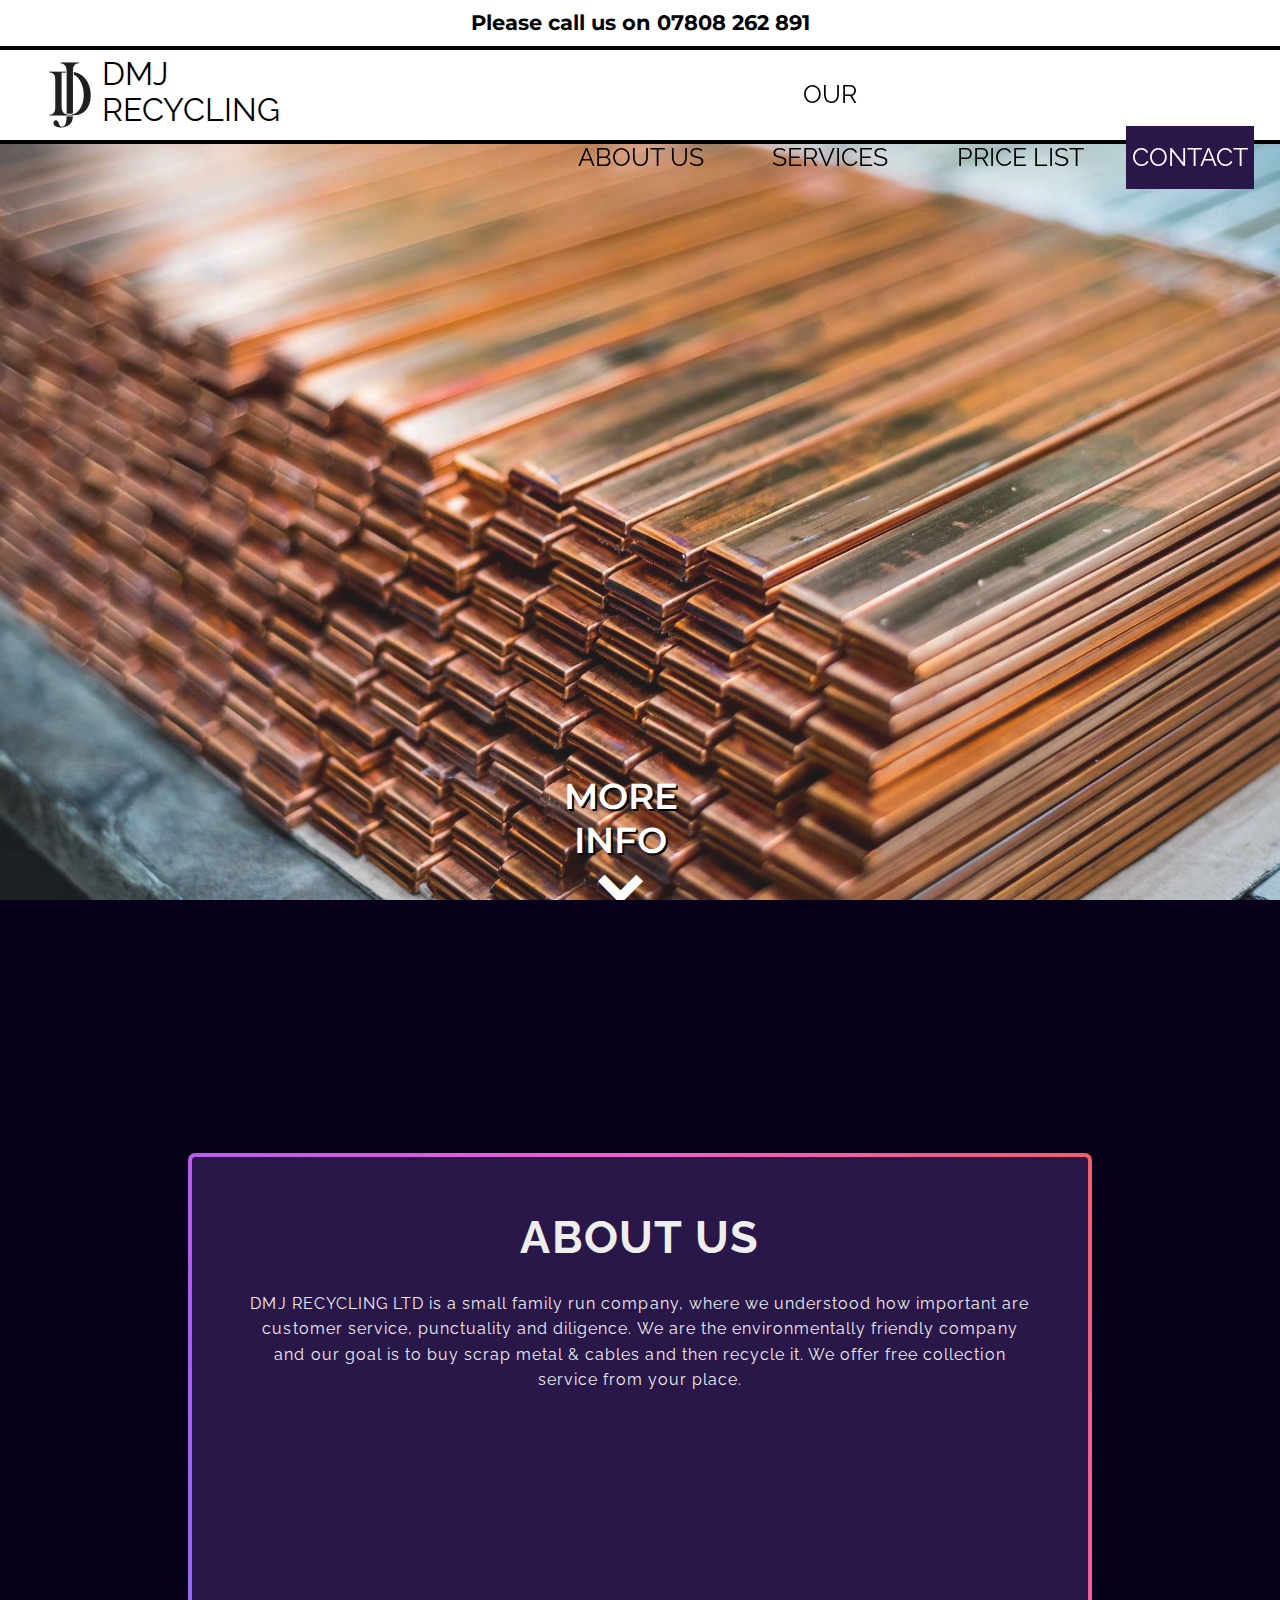
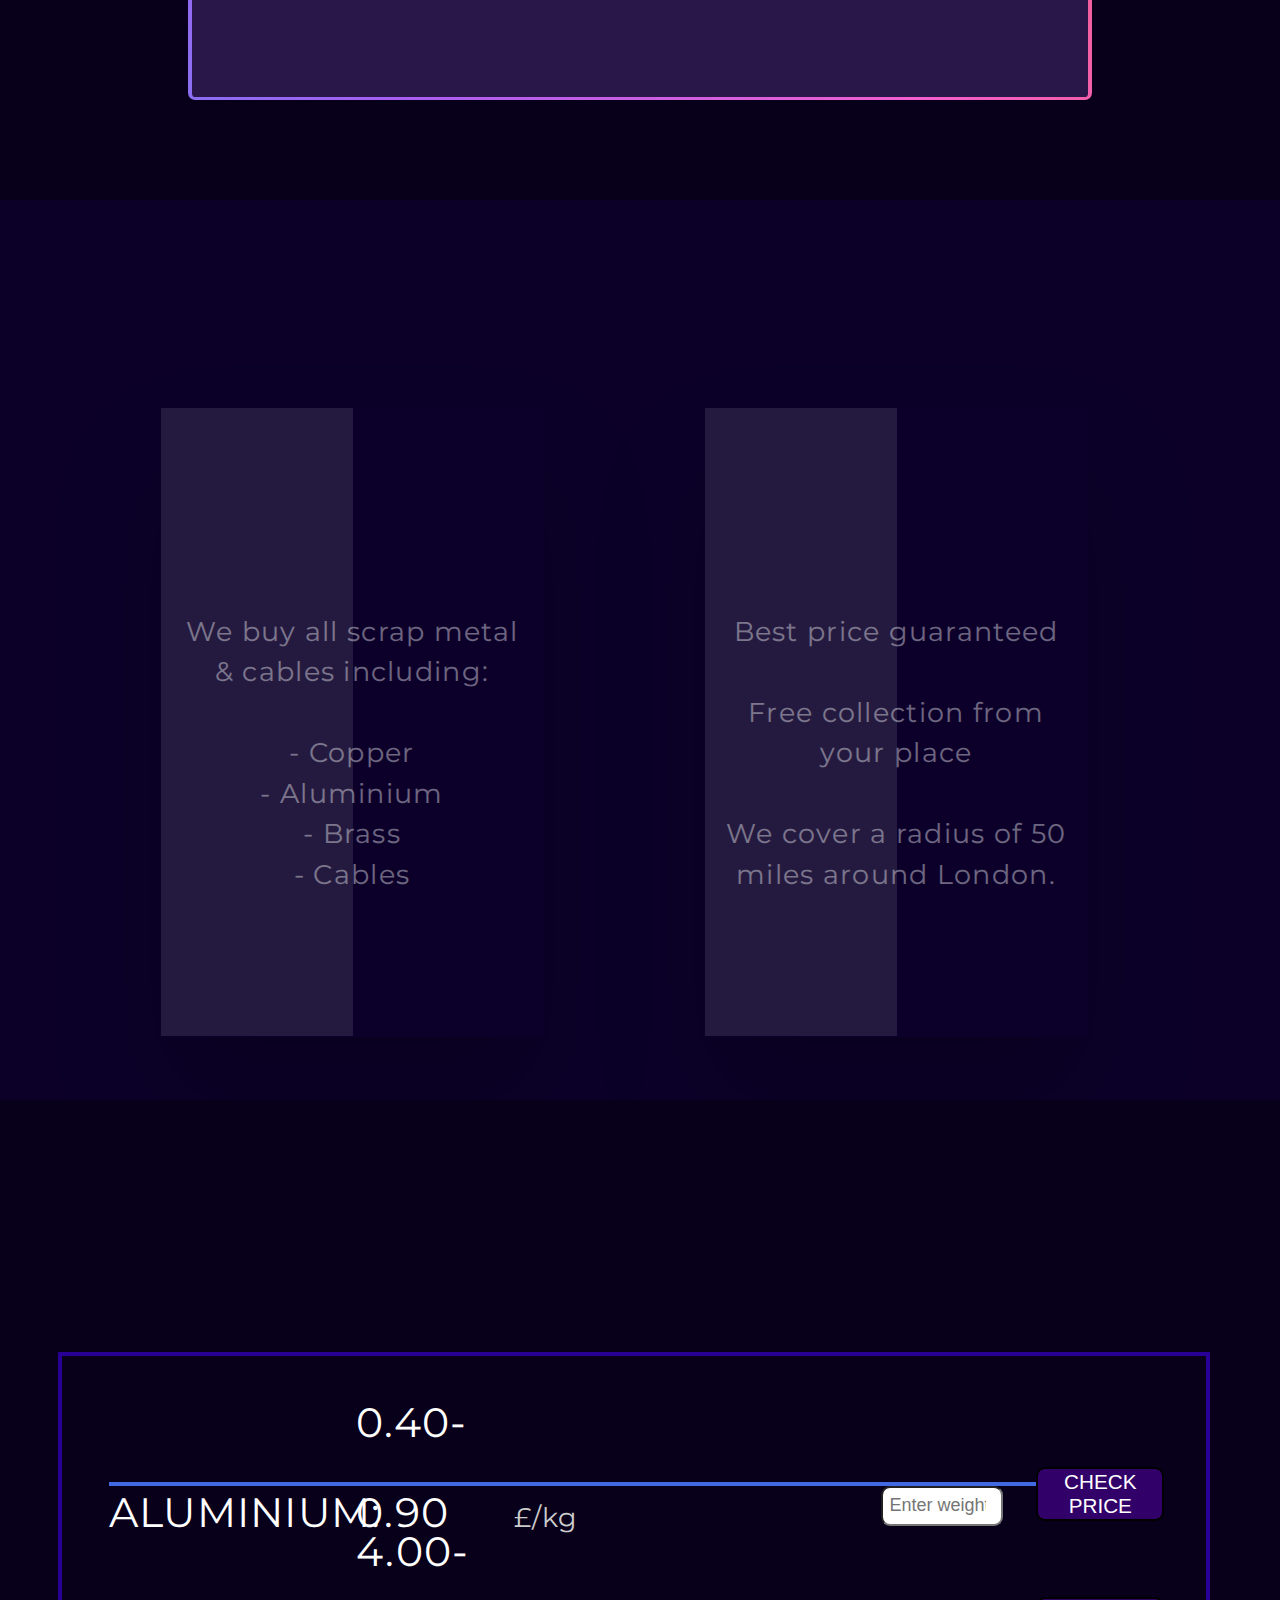
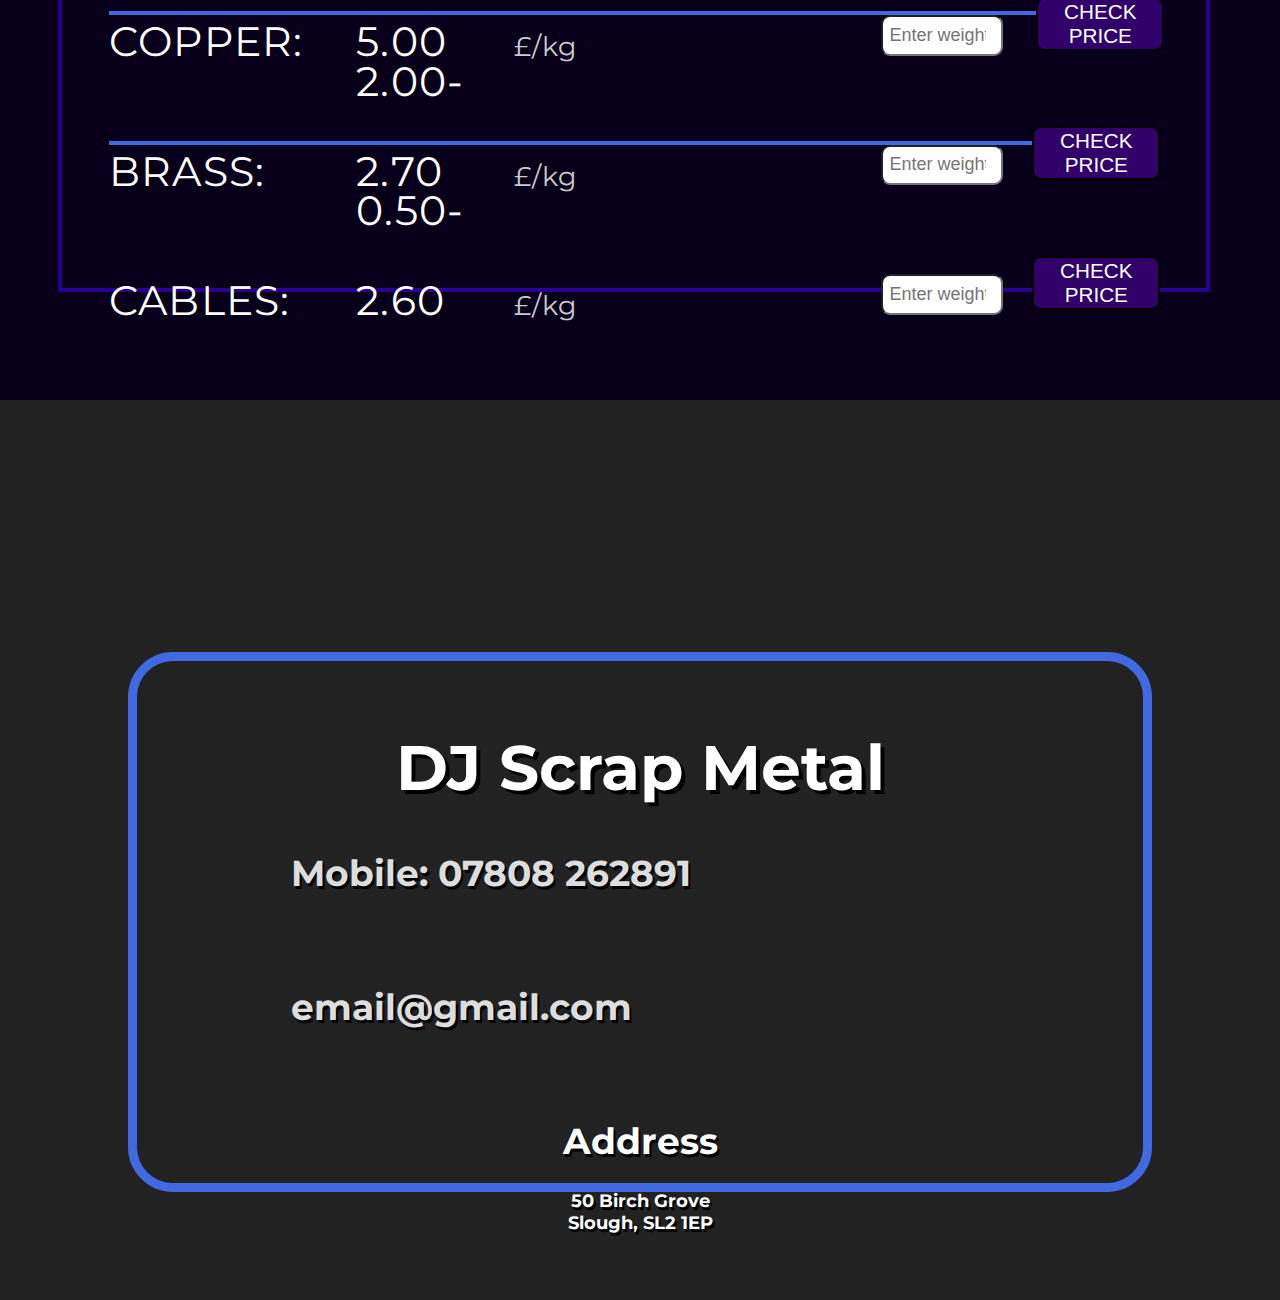
==== commit 6c8beea2: "123" ====
--- a/index.html
+++ b/index.html
@@ -180,7 +180,7 @@
         <h2 class="mobile">Mobile: 07808 262891</h2>
         <h2 class="email">email@gmail.com</h2>
         <div class="address">
-          <h3><span style="display: inline-block; text-align: center; font-size: 5vh; margin-bottom: 3vh;">Address</span></br>
+          <h3><span style="display: inline-block; text-align: center; font-size: 4vh; margin-bottom: 3vh;">Address</span></br>
           50 Birch Grove</br>
           Slough, SL2 1EP</h3>
         </div>
--- a/css/style.css
+++ b/css/style.css
@@ -80,6 +80,7 @@
   width: 20vw;
   font-size: 3.5vh;
   line-height: 4vh;
+  text-transform: uppercase;
 }
 
 nav .logoText1 {
@@ -355,10 +356,14 @@
   color: #ddd;
   float: left;
   margin-left: 12vw;
-  margin-bottom: 8vh;
+  margin-bottom: 10vh;
 }
 
 section.contactSection .contactText h3 {
   clear: both;
-  font-size: 2.5vh;
-}
+  font-size: 2vh;
+}
+
+section.contactSection .contactText .address h3 {
+
+}
--- a/css/media.css
+++ b/css/media.css
@@ -1,6 +1,19 @@
 @media (min-height: 640px) and (orientation: portrait) {
   .contactTop {
     display: none;
+  }
+
+  .nav-mobile .logoImage img {
+    width: 16vw;
+    height: 7vh;
+  }
+
+  .nav-mobile .logoText {
+    text-transform: uppercase;
+    padding-top: 1vh;
+    width: 70vw;
+    font-size: 3.5vh;
+    line-height: 3vh;
   }
 
   main .titleLine .spanMainTitle {
@@ -166,25 +179,27 @@
 
   section.contactSection .contactText h1 {
     font-size: 7vh;
+    margin-bottom: 10vh;
   }
 
   section.contactSection .contactText h2 {
     float: left;
     margin-left: 8vh;
     margin-right: 8vh;
-    font-size: 4vh;
-    margin-bottom: 8vh;
+    font-size: 3.5vh;
+    margin-bottom: 4vh;
     color: #ddd;
   }
 
   section.contactSection .contactText h2.email {
     margin-left: 4vh;
+    margin-bottom: 15vh;
   }
 
 
   section.contactSection .contactText h3 {
     clear: both;
-    font-size: 3.5vh;
+    font-size: 3vh;
   }
 }
 
@@ -205,18 +220,6 @@
 }
 
 @media (min-height: 740px) and (orientation: portrait) {
-  .nav-mobile .logoImage img {
-    width: 16vw;
-    height: 7vh;
-  }
-
-  .nav-mobile .logoText {
-    padding-top: 1vh;
-    width: 70vw;
-    font-size: 3.5vh;
-    line-height: 3vh;
-  }
-
   .nav-mobile .menu div {
     margin: 6vh auto;
     font-size: 3.3vh;
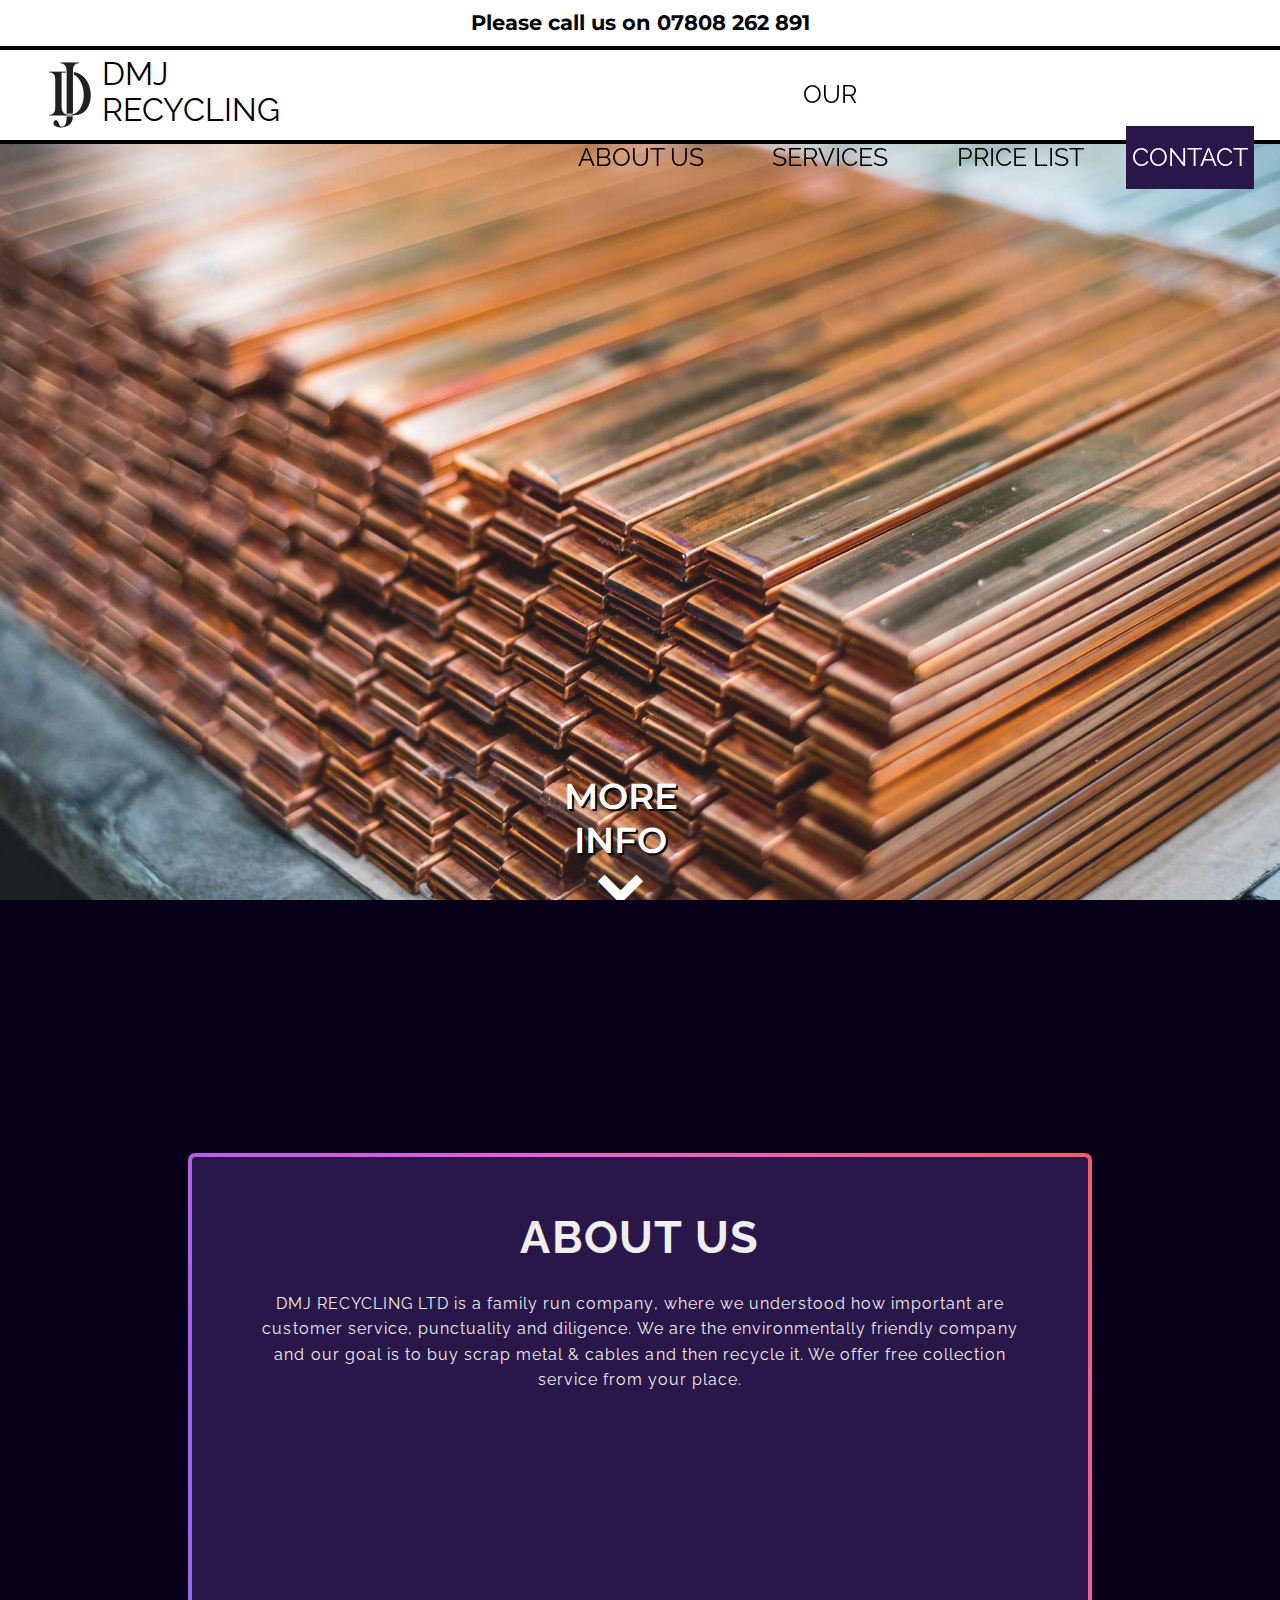
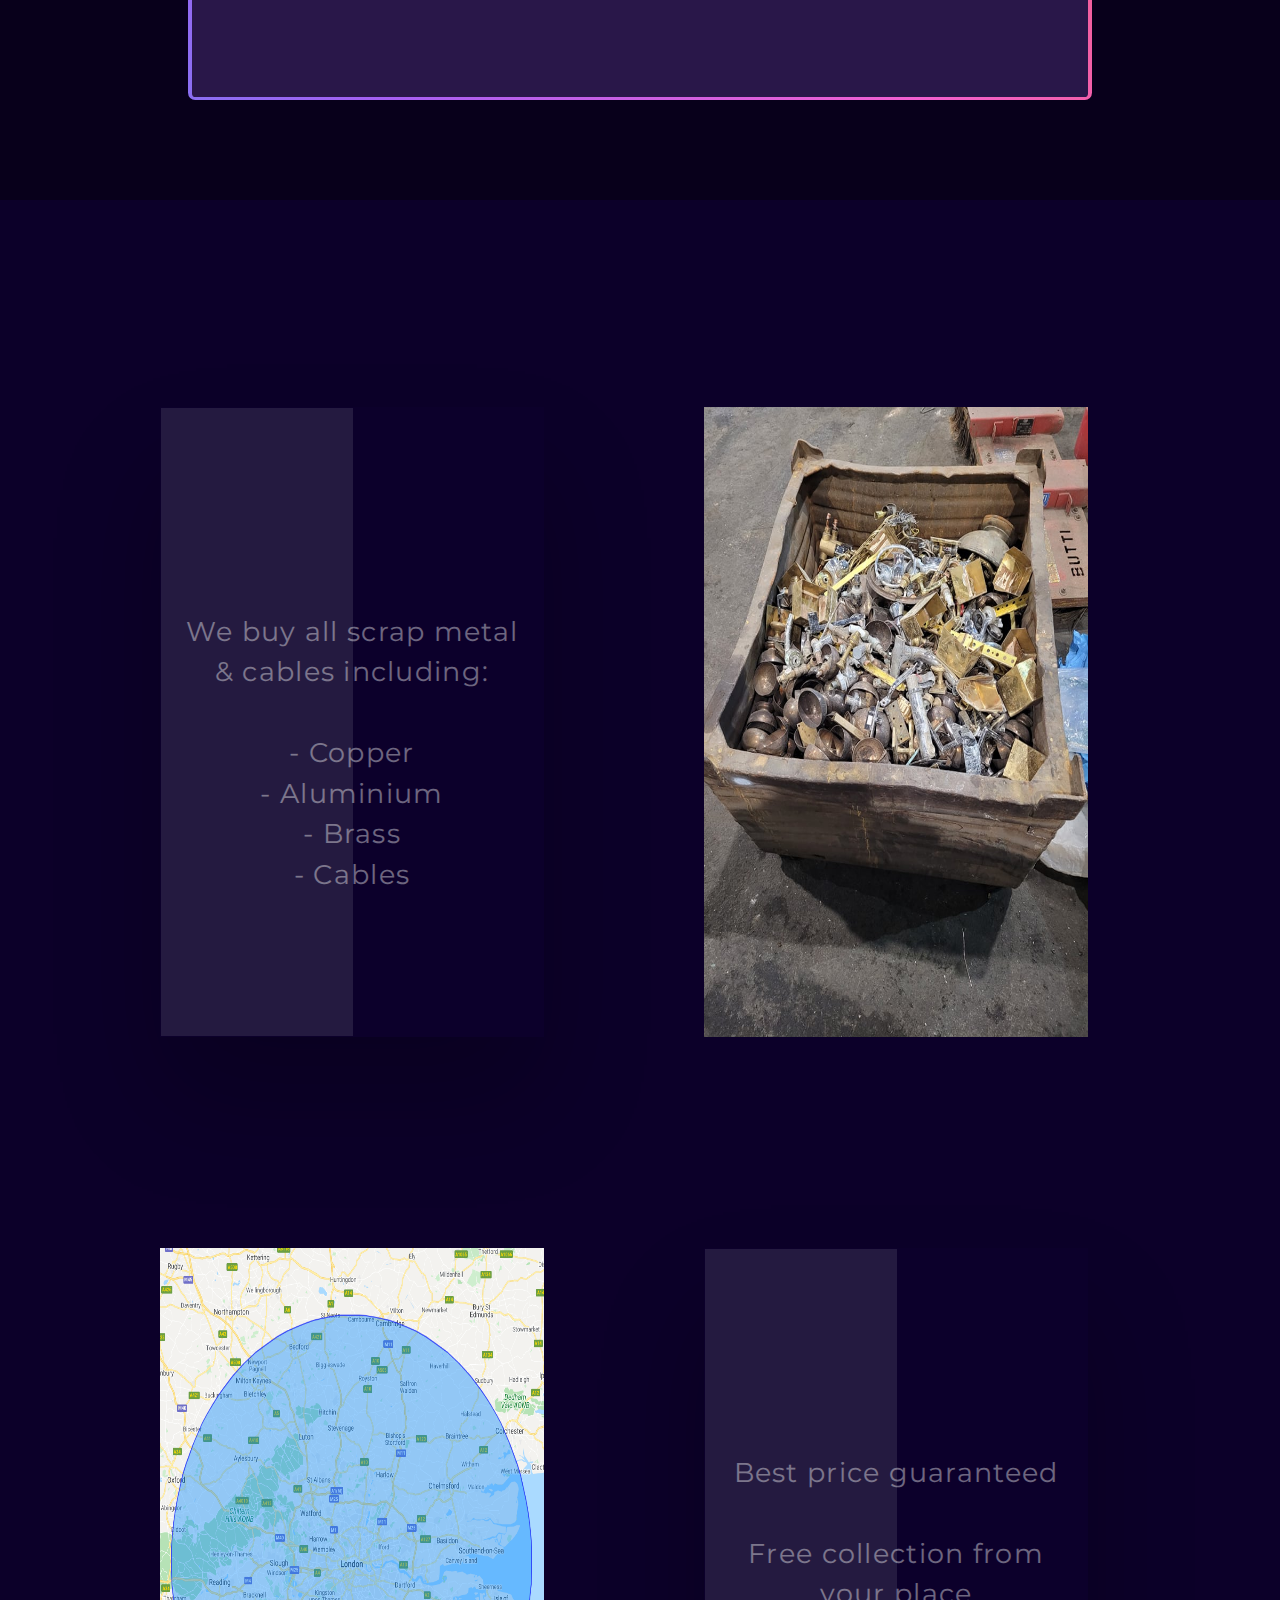
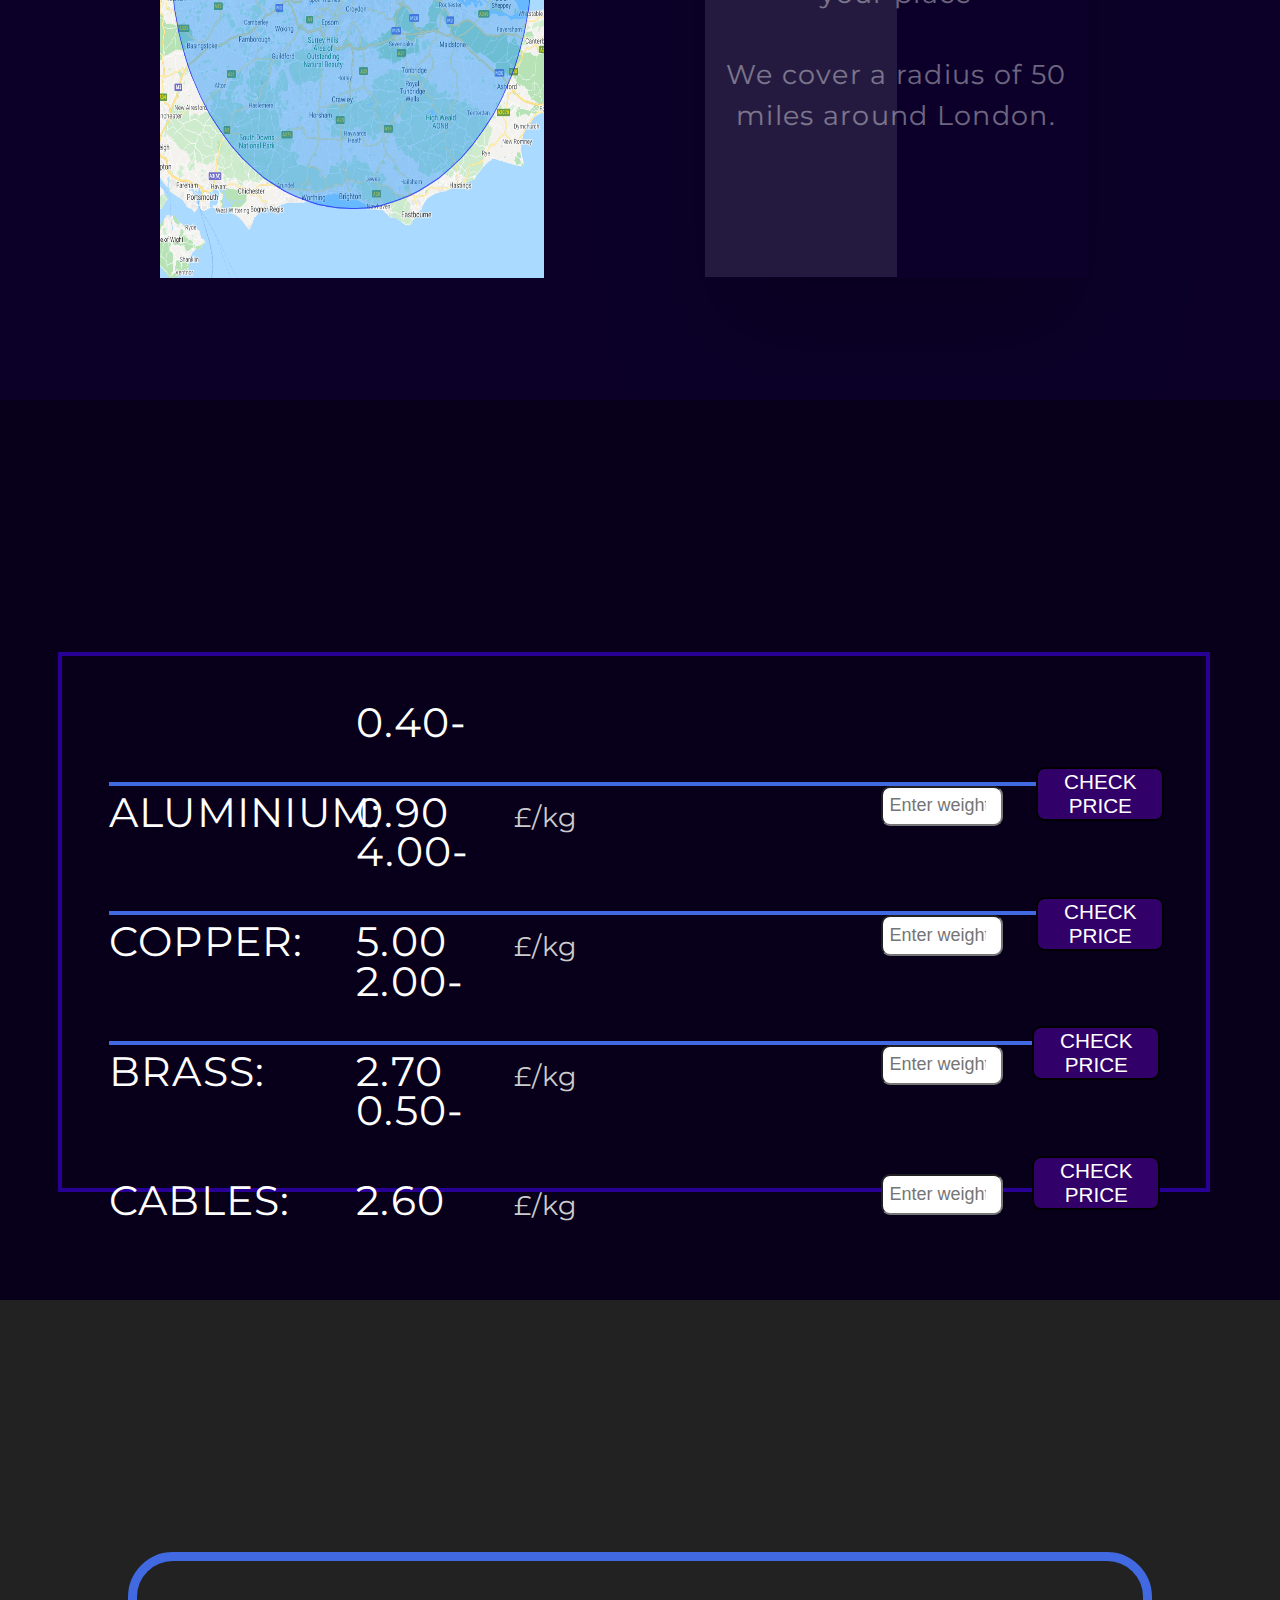
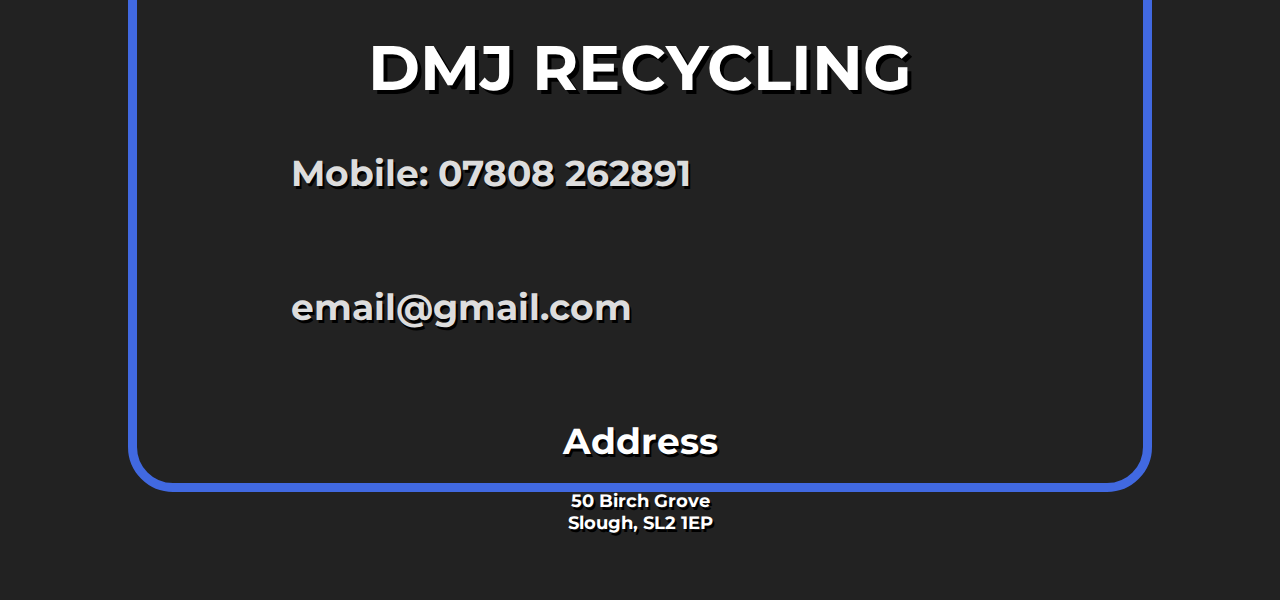
==== commit d70eefdb: "123" ====
--- a/index.html
+++ b/index.html
@@ -104,33 +104,43 @@
     <section class="aboutCompanySection">
       <div class="gradient-border">
         <h1>About us</h1>
-        <p>DMJ RECYCLING LTD is a small family run company, where we understood how important are customer service, punctuality and diligence. We are the environmentally friendly company and our goal is to buy scrap metal & cables and then recycle it. We offer free collection service from your place.</p>
+        <p>DMJ RECYCLING LTD is a family run company, where we understood how important are customer service, punctuality and diligence. We are the environmentally friendly company and our goal is to buy scrap metal & cables and then recycle it. We offer free collection service from your place.</p>
       </div>
     </section>
 
     <section class="ourServicesSection">
-      <div class="ourServicesCard">
-        <span></span>
-        <span></span>
-        <span></span>
-        <span></span>
-        <div class="cardContent">
-          <p>We buy all scrap metal & cables including:</br></br>
-            -	Copper</br>
-            -	Aluminium</br>
-            -	Brass</br>
-            -	Cables</p>
-        </div>
-      </div>
-      <div class="ourServicesCard">
-        <span></span>
-        <span></span>
-        <span></span>
-        <span></span>
-        <div class="cardContent">
-          <p>Best price guaranteed</br></br>
-            Free collection from your place</br></br>
-            We cover a radius of 50 miles around London.</p>
+      <div class="ourServicesBlockSection">
+        <div class="ourServicesCard ourServicesFirstCard">
+          <span></span>
+          <span></span>
+          <span></span>
+          <span></span>
+          <div class="cardContent">
+            <p>We buy all scrap metal & cables including:</br></br>
+              -	Copper</br>
+              -	Aluminium</br>
+              -	Brass</br>
+              -	Cables</p>
+          </div>
+        </div>
+        <div class="ourServicesImage ourServicesFirstImage">
+          <img src="img/scrap.jpg" alt="scrap">
+        </div>
+      </div>
+      <div class="ourServicesBlockSection">
+        <div class="ourServicesCard ourServicesSecondCard">
+          <span></span>
+          <span></span>
+          <span></span>
+          <span></span>
+          <div class="cardContent">
+            <p>Best price guaranteed</br></br>
+              Free collection from your place</br></br>
+              We cover a radius of 50 miles around London.</p>
+          </div>
+        </div>
+        <div class="ourServicesImage ourServicesSecondImage">
+          <img src="img/london_map.png" alt="scrap">
         </div>
       </div>
     </section>
@@ -176,7 +186,7 @@
 
     <section class="contactSection">
       <div class="contactText">
-        <h1>DJ Scrap Metal</h1>
+        <h1>DMJ RECYCLING</h1>
         <h2 class="mobile">Mobile: 07808 262891</h2>
         <h2 class="email">email@gmail.com</h2>
         <div class="address">
--- a/css/cards.css
+++ b/css/cards.css
@@ -2,23 +2,32 @@
   position: relative;
   width: 30vw;
   height: 70vh;
-  margin-top: 23vh;
   background-color: #0c002b;
   display: flex;
   justify-content: center;
   align-items: center;
   box-shadow: 0 5vw 8vw rgba(0, 0, 0, 0.2);
   overflow: hidden;
-  float: left;
 }
 
-section.ourServicesSection .ourServicesCard:nth-child(1) {
+section.ourServicesSection .ourServicesBlockSection {
+  margin-top: 23vh;
   margin-left: 12.5vw;
+}
+
+section.ourServicesSection .ourServicesBlockSection .ourServicesFirstCard {
+  float: left;
   margin-right: 12.5vw;
 }
 
-section.ourServicesSection .ourServicesCard:nth-child(2) {
-  margin-right: 12.5vw;
+section.ourServicesSection .ourServicesBlockSection .ourServicesSecondCard {
+  position: absolute;
+  right: 15vw;
+}
+
+section.ourServicesSection .ourServicesBlockSection .ourServicesImage img {
+  width: 30vw;
+  height: 70vh;
 }
 
 section.ourServicesSection .ourServicesCard::before {
@@ -49,7 +58,7 @@
   line-height: 1.5;
 }
 
-section.ourServicesSection .ourServicesCard:hover .cardContent p {
+section.ourServicesSection .ourServicesBlockSection:hover .ourServicesCard .cardContent p {
   opacity: 0.8;
 }
 
@@ -58,7 +67,7 @@
   transition: 0.5s;
 }
 
-section.ourServicesSection .ourServicesCard:hover span {
+section.ourServicesSection .ourServicesBlockSection:hover .ourServicesCard span {
   opacity: 1;
   transition: 0.5s;
 }
--- a/css/style.css
+++ b/css/style.css
@@ -219,14 +219,14 @@
   top: 200vh;
   left: 0;
   width: 100vw;
-  height: 100vh;
+  height: 200vh;
   background-color: #0c0029;
   z-index: 1;
 }
 
 section.priceListSection {
   position: absolute;
-  top: 300vh;
+  top: 400vh;
   left: 0;
   width: 100vw;
   height: 100vh;
@@ -325,7 +325,7 @@
 
 section.contactSection {
   position: absolute;
-  top: 400vh;
+  top: 500vh;
   left: 0;
   width: 100vw;
   height: 100vh;
--- a/css/media.css
+++ b/css/media.css
@@ -71,13 +71,39 @@
   }
 
   section.ourServicesSection {
-    height: 200vh;
+    height: 400vh;
+  }
+
+  section.ourServicesSection .ourServicesBlockSection {
+    margin-top: 0;
+    margin-left: 12.5vw;
+  }
+
+  section.ourServicesSection .ourServicesBlockSection .ourServicesFirstCard {
+    float: left;
+    margin-top: 23vh;
+    margin-right: 12.5vw;
+  }
+
+  section.ourServicesSection .ourServicesBlockSection .ourServicesSecondCard {
+    right: 12.5vw;
+    margin-top: 23vh;
+  }
+
+  section.ourServicesSection .ourServicesBlockSection .ourServicesImage img {
+    width: 75vw;
+    height: 70vh;
+    margin-top: 23vh;
+  }
+
+  section.ourServicesSection .ourServicesBlockSection .ourServicesSecondImage {
+    position: absolute;
+    top: 281.5vh;
   }
 
   section.ourServicesSection .ourServicesCard {
     width: 75vw;
     height: 70vh;
-    margin-top: 23vh;
     float: none;
   }
 
@@ -108,7 +134,7 @@
   }
 
   section.priceListSection {
-    top: 400vh;
+    top: 600vh;
     height: 100vh;
   }
 
@@ -165,7 +191,7 @@
   }
 
   section.contactSection {
-    top: 500vh;
+    top: 700vh;
     height: 100vh;
   }
 
@@ -183,10 +209,10 @@
   }
 
   section.contactSection .contactText h2 {
-    float: left;
-    margin-left: 8vh;
-    margin-right: 8vh;
-    font-size: 3.5vh;
+    width: 80vw;
+    margin-left: auto;
+    margin-right: auto;
+    font-size: 3vh;
     margin-bottom: 4vh;
     color: #ddd;
   }
@@ -199,7 +225,7 @@
 
   section.contactSection .contactText h3 {
     clear: both;
-    font-size: 3vh;
+    font-size: 2.7vh;
   }
 }
 
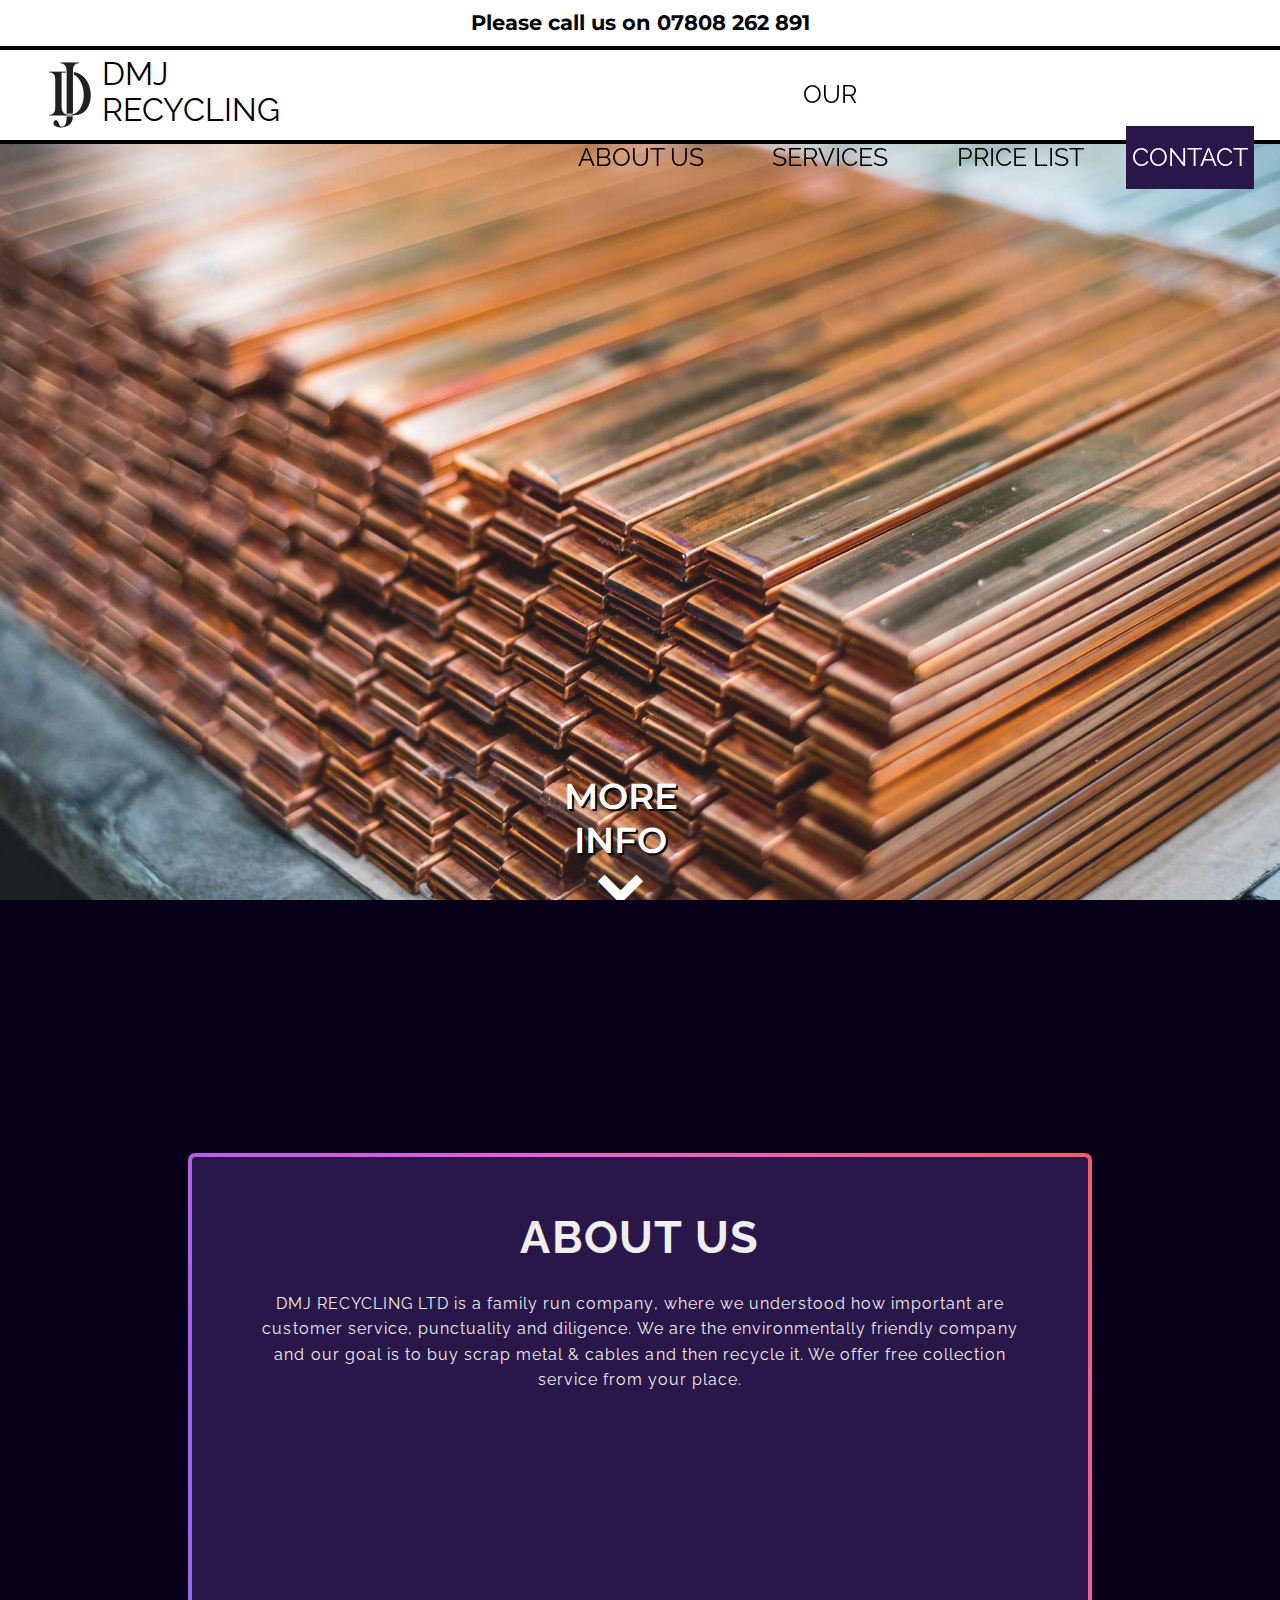
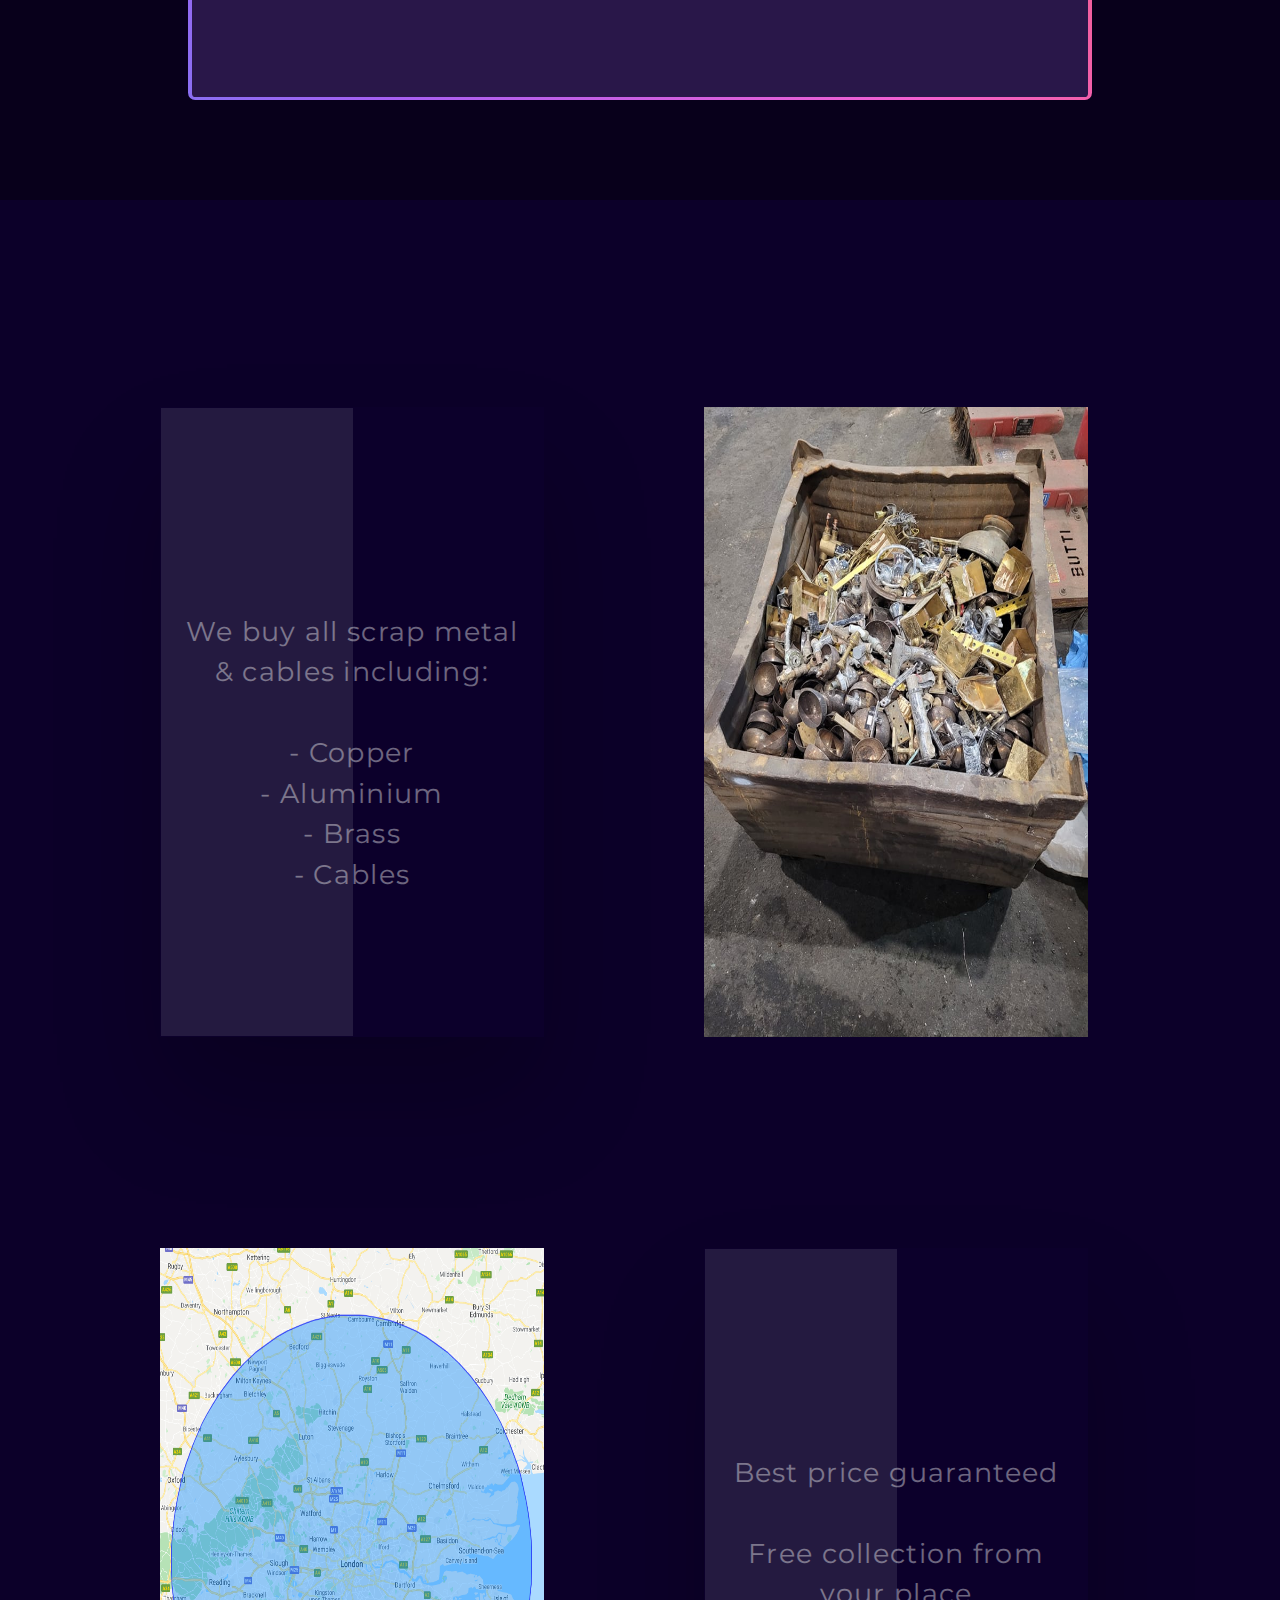
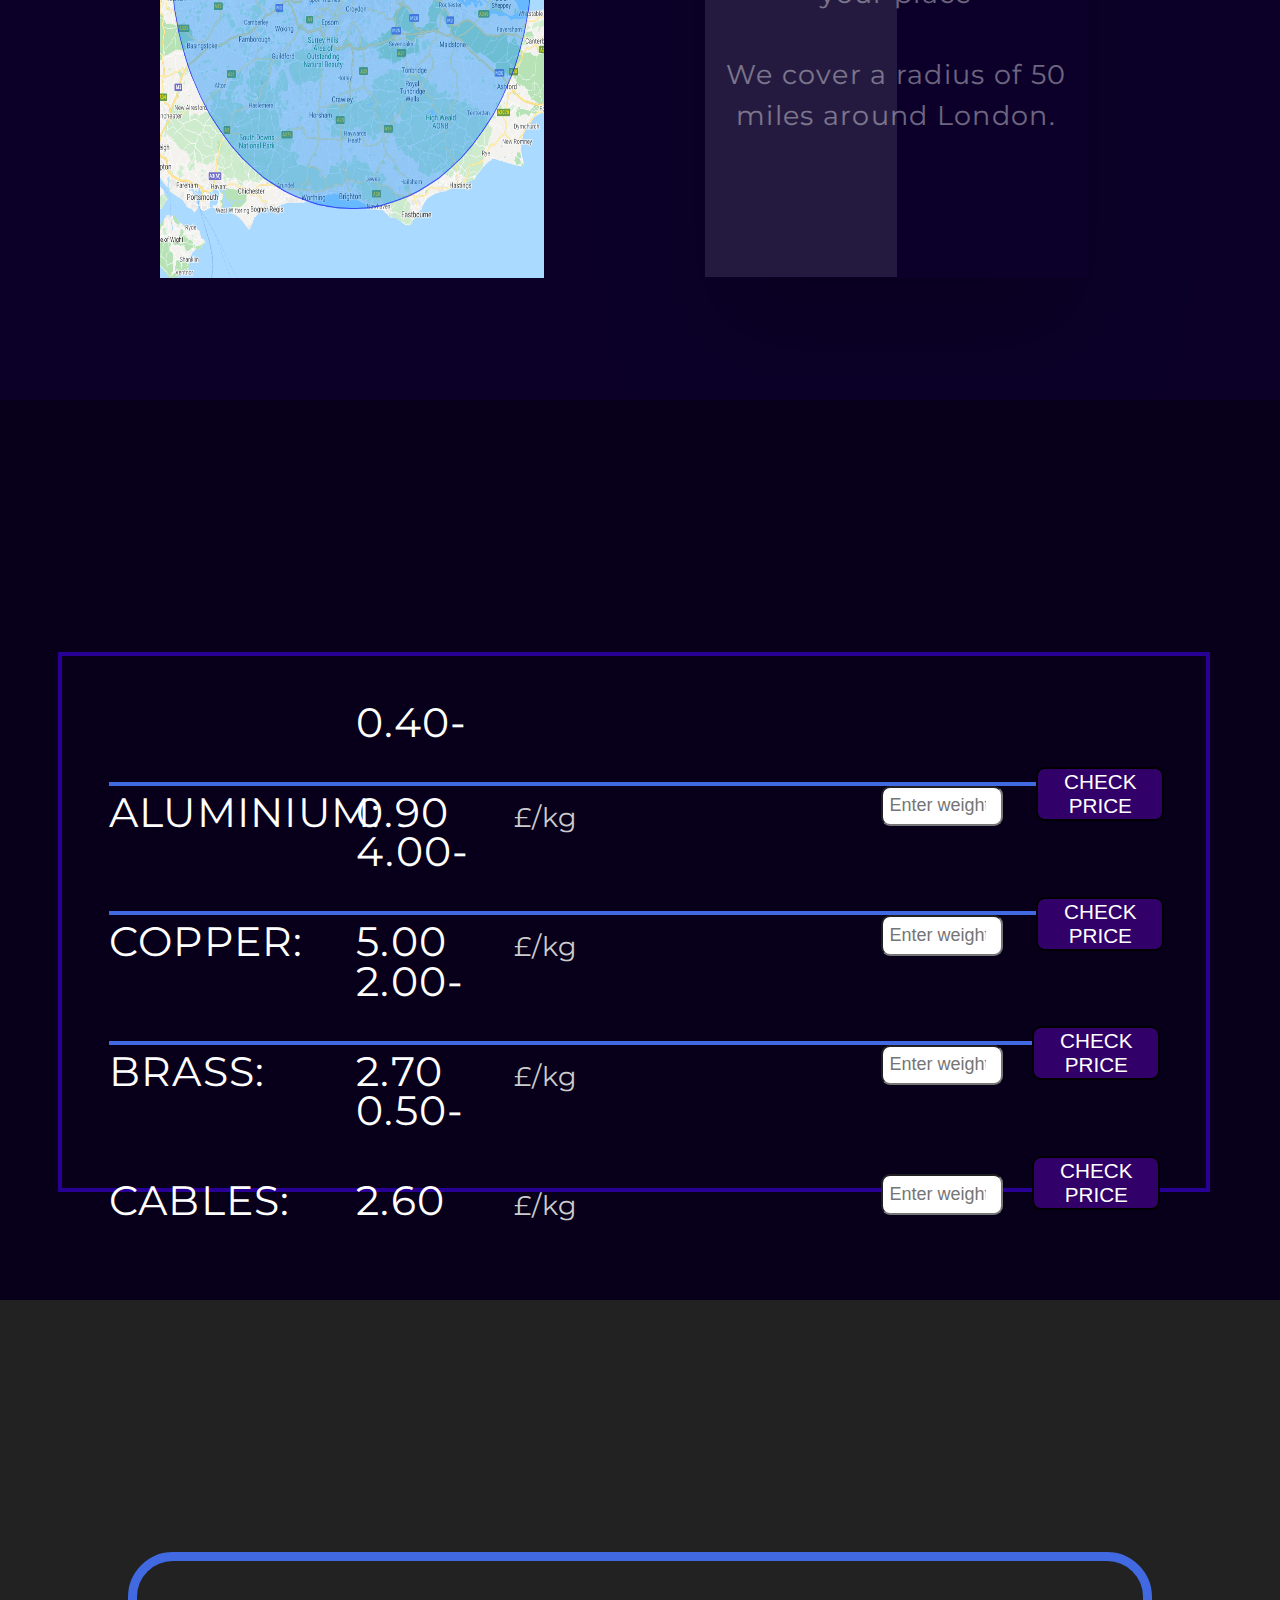
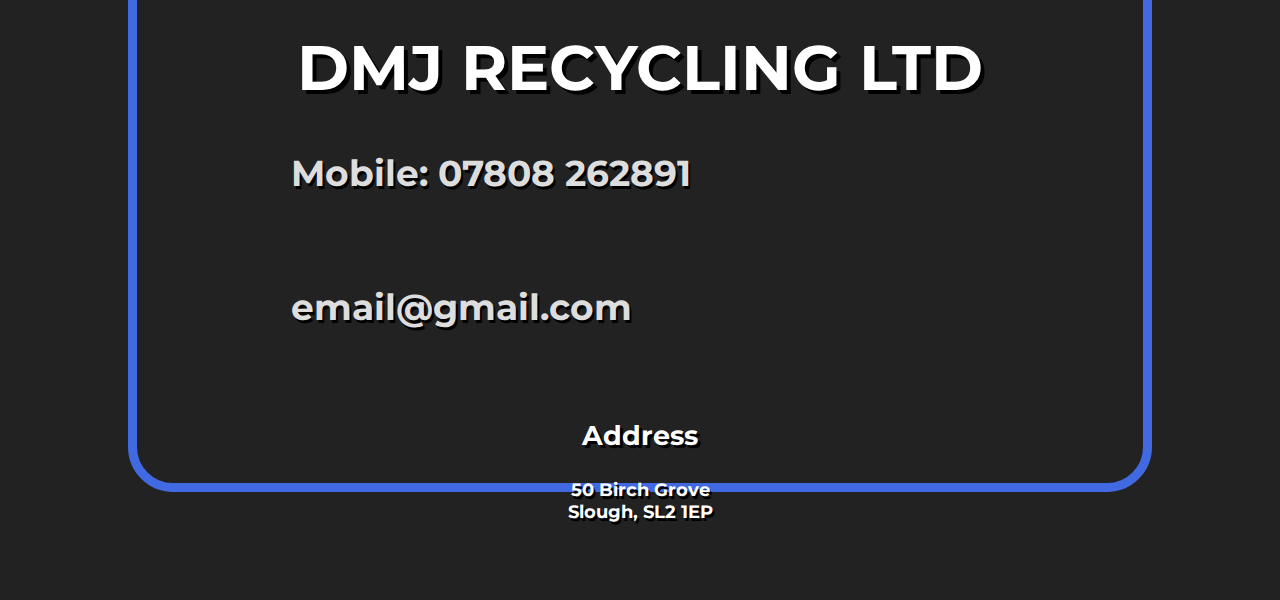
==== commit a0238984: "123" ====
--- a/index.html
+++ b/index.html
@@ -186,11 +186,11 @@
 
     <section class="contactSection">
       <div class="contactText">
-        <h1>DMJ RECYCLING</h1>
-        <h2 class="mobile">Mobile: 07808 262891</h2>
+        <h1>DMJ RECYCLING LTD</h1>
+        <h2 class="mobile">Mobile: <span>07808 262891</span></h2>
         <h2 class="email">email@gmail.com</h2>
         <div class="address">
-          <h3><span style="display: inline-block; text-align: center; font-size: 4vh; margin-bottom: 3vh;">Address</span></br>
+          <h3><span style="display: inline-block; text-align: center; font-size: 3vh; margin-bottom: 3vh;">Address</span></br>
           50 Birch Grove</br>
           Slough, SL2 1EP</h3>
         </div>
--- a/css/media.css
+++ b/css/media.css
@@ -197,35 +197,39 @@
 
   section.contactSection .contactText {
     height: 60vh;
-    width: 80vw;
-    margin: 12vh auto 0 auto;
+    width: 95vw;
+    margin: 15vh auto 0 auto;
     text-shadow: 0.5vw 0.5vw black;
     border: none;
   }
 
   section.contactSection .contactText h1 {
-    font-size: 7vh;
-    margin-bottom: 10vh;
+    font-size: 3.7vh;
+    margin-bottom: 15vh;
   }
 
   section.contactSection .contactText h2 {
-    width: 80vw;
-    margin-left: auto;
-    margin-right: auto;
-    font-size: 3vh;
+    width: 85vw;
+    text-align: center;
+    font-size: 5vh;
     margin-bottom: 4vh;
+    margin-left: 5vw;
     color: #ddd;
   }
 
+  section.contactSection .contactText h2.mobile span {
+    display: block;
+  }
+
   section.contactSection .contactText h2.email {
-    margin-left: 4vh;
+    margin-left: 5vw;
     margin-bottom: 15vh;
-  }
-
+    font-size: 4vh;
+  }
 
   section.contactSection .contactText h3 {
     clear: both;
-    font-size: 2.7vh;
+    font-size: 2vh;
   }
 }
 
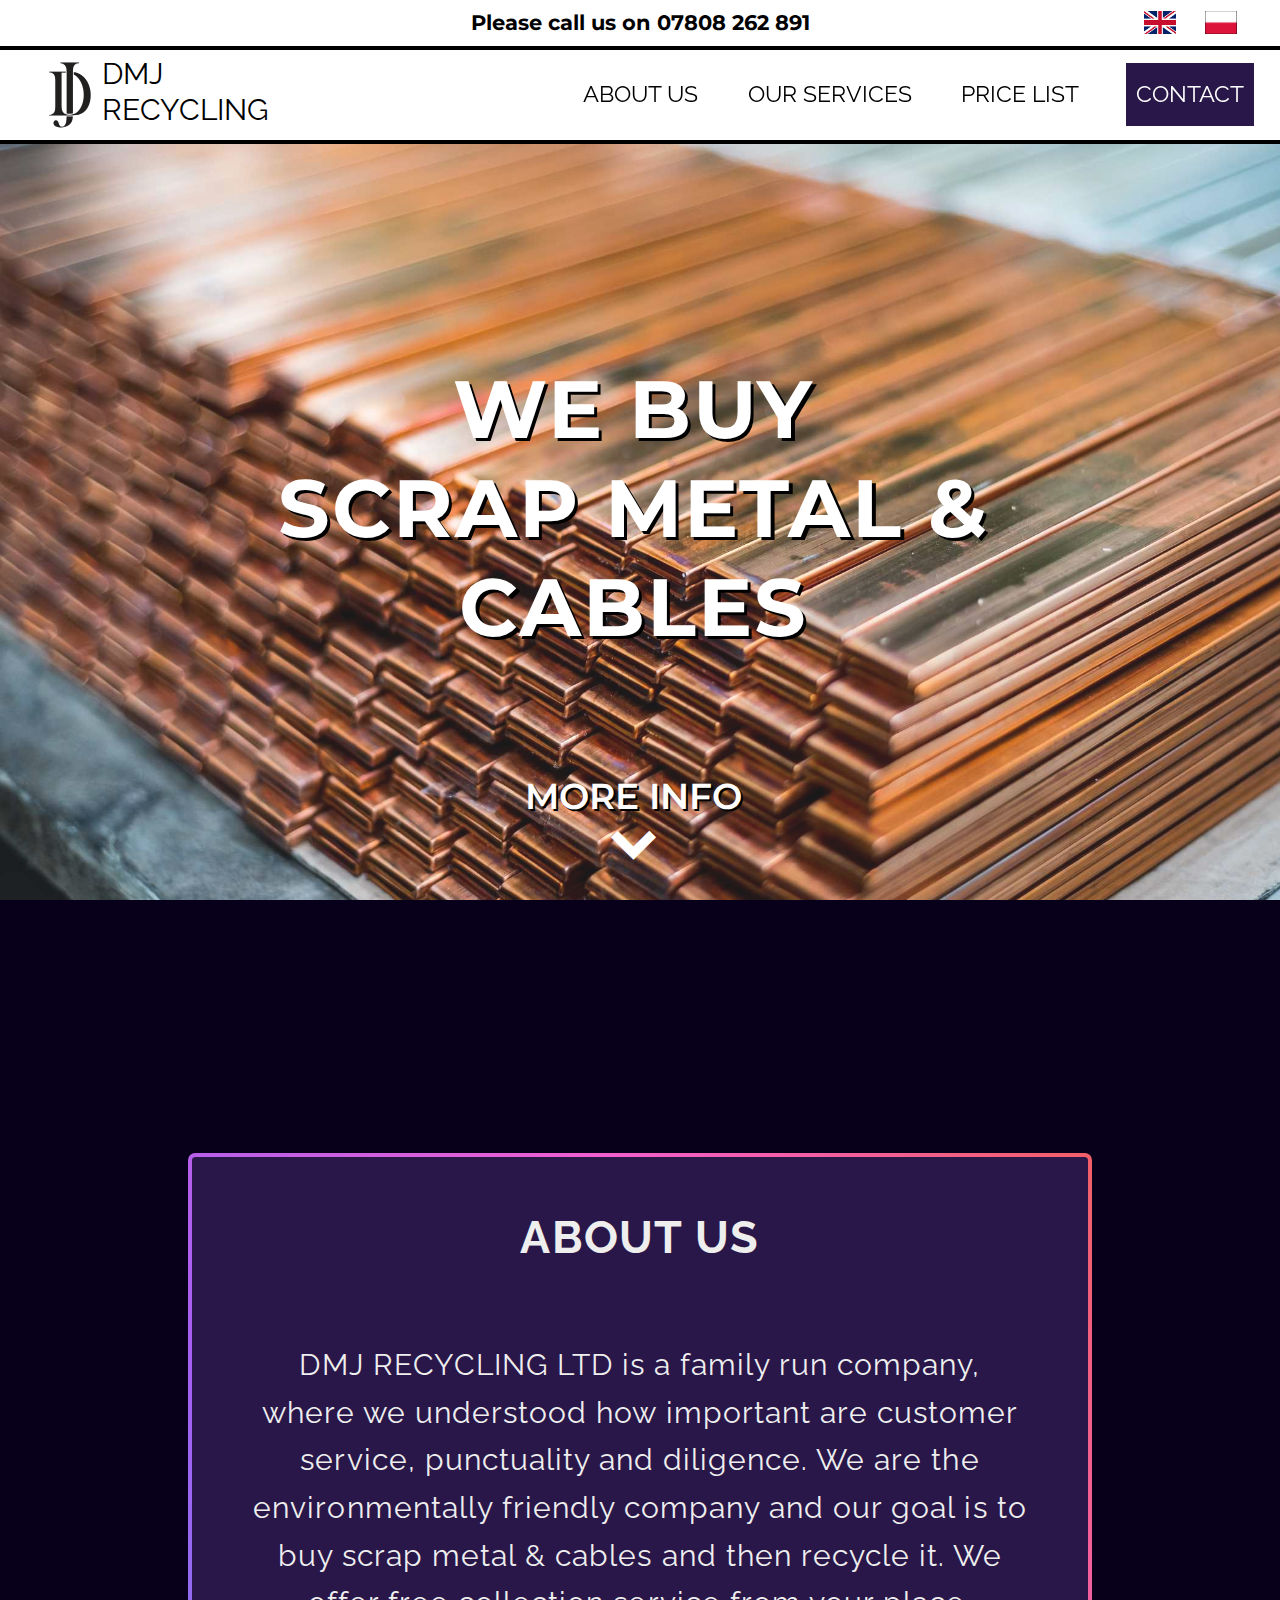
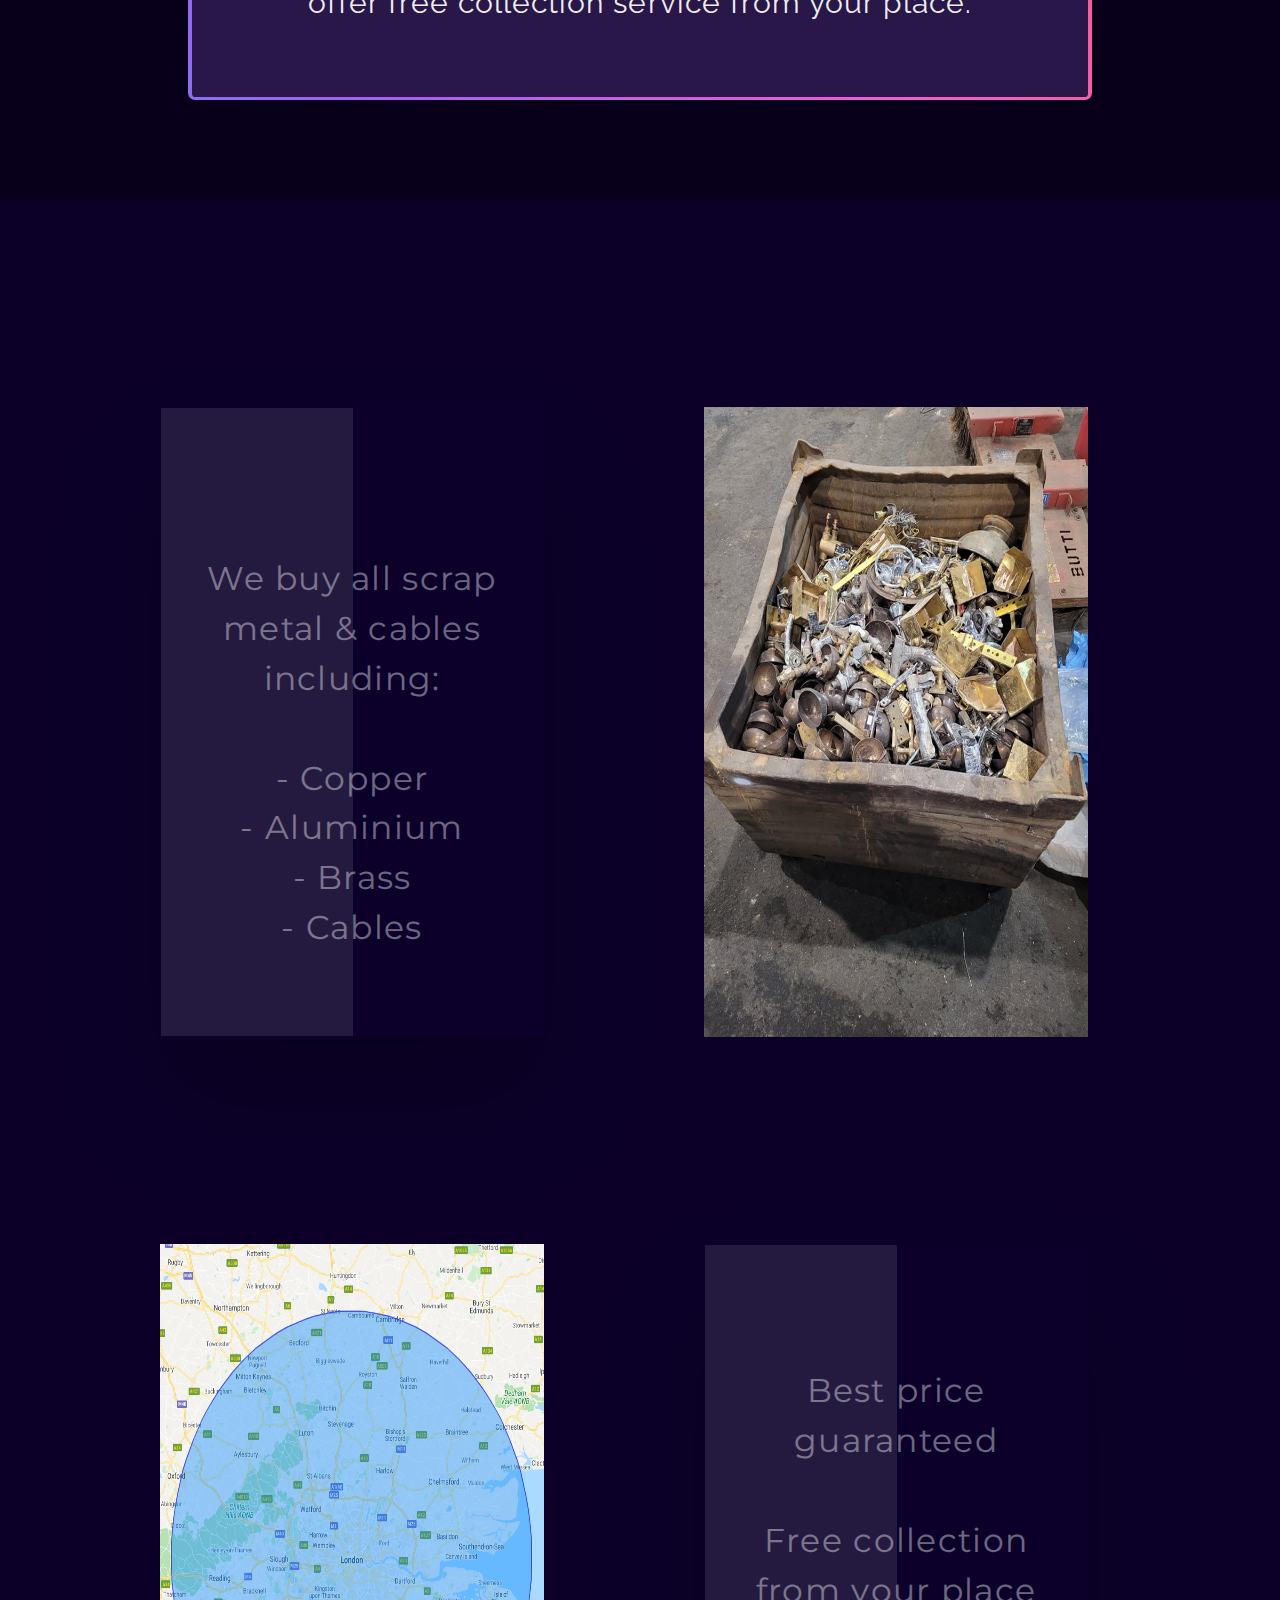
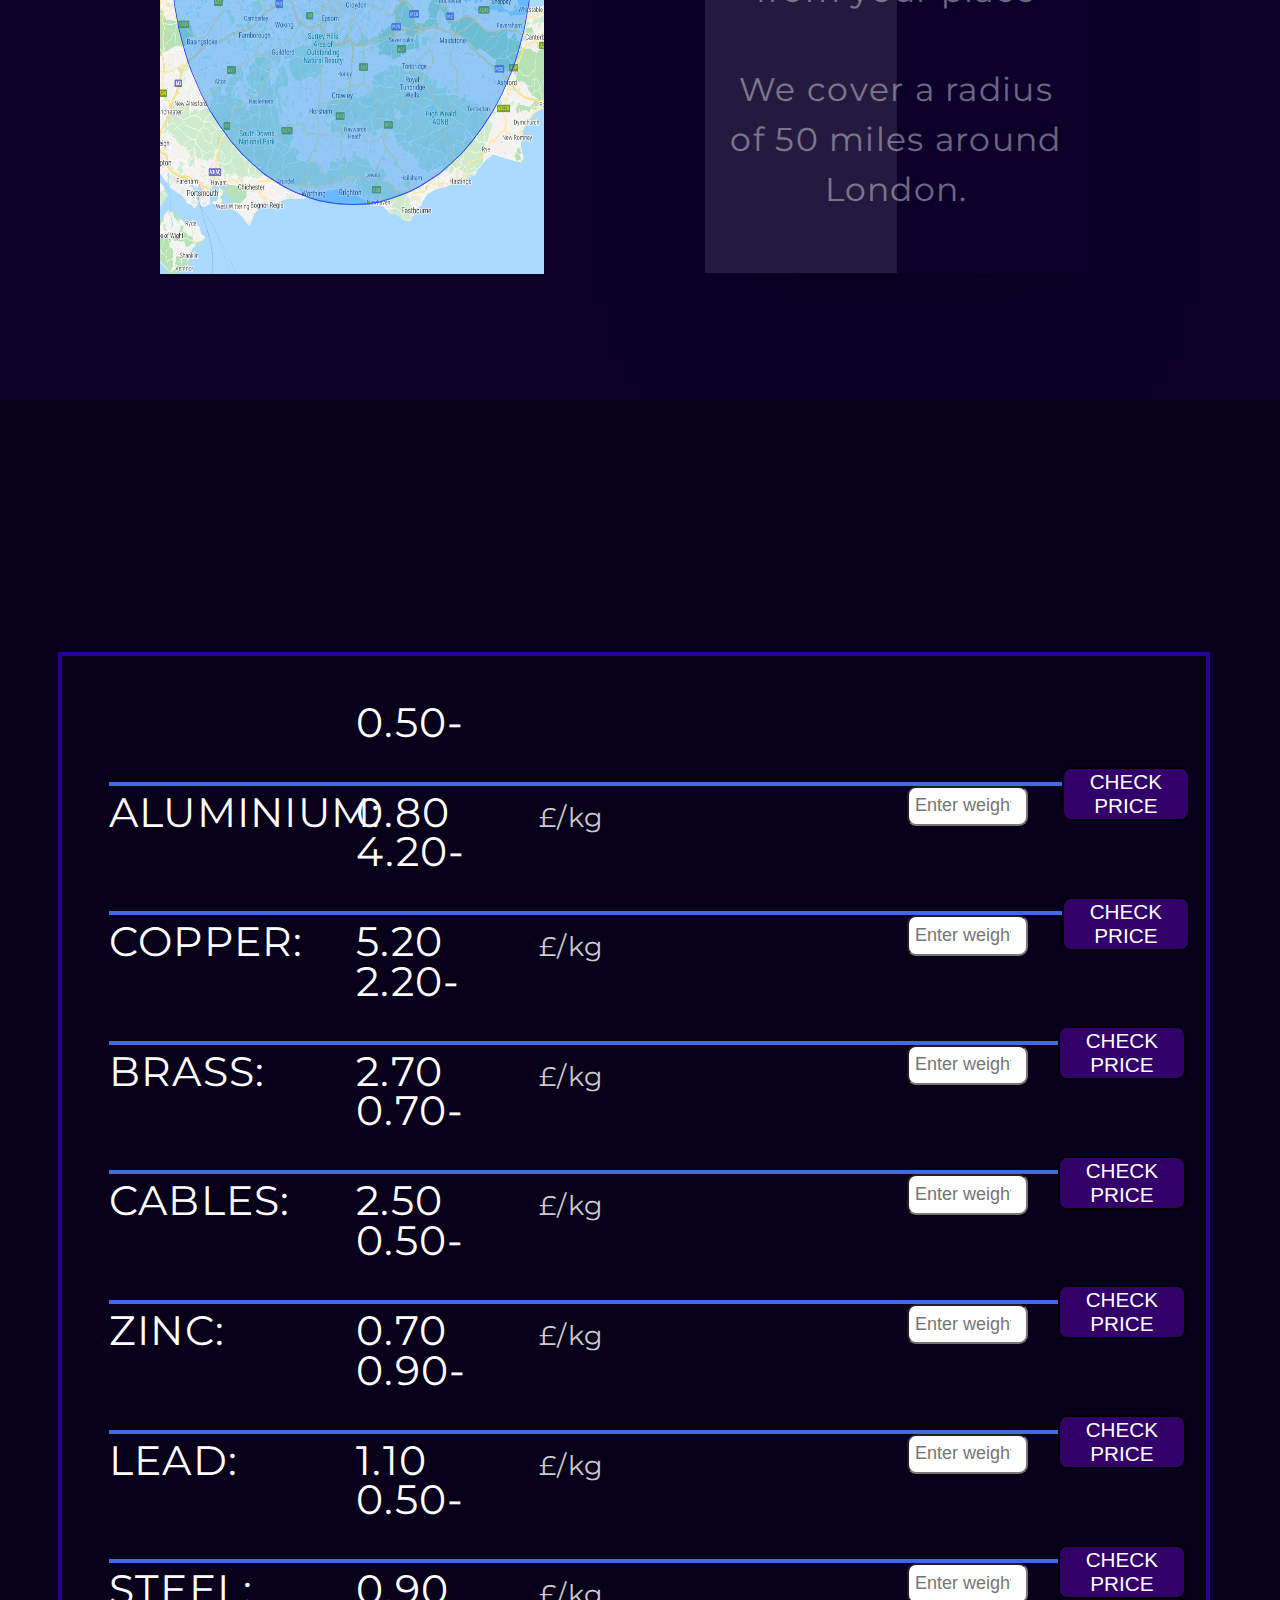
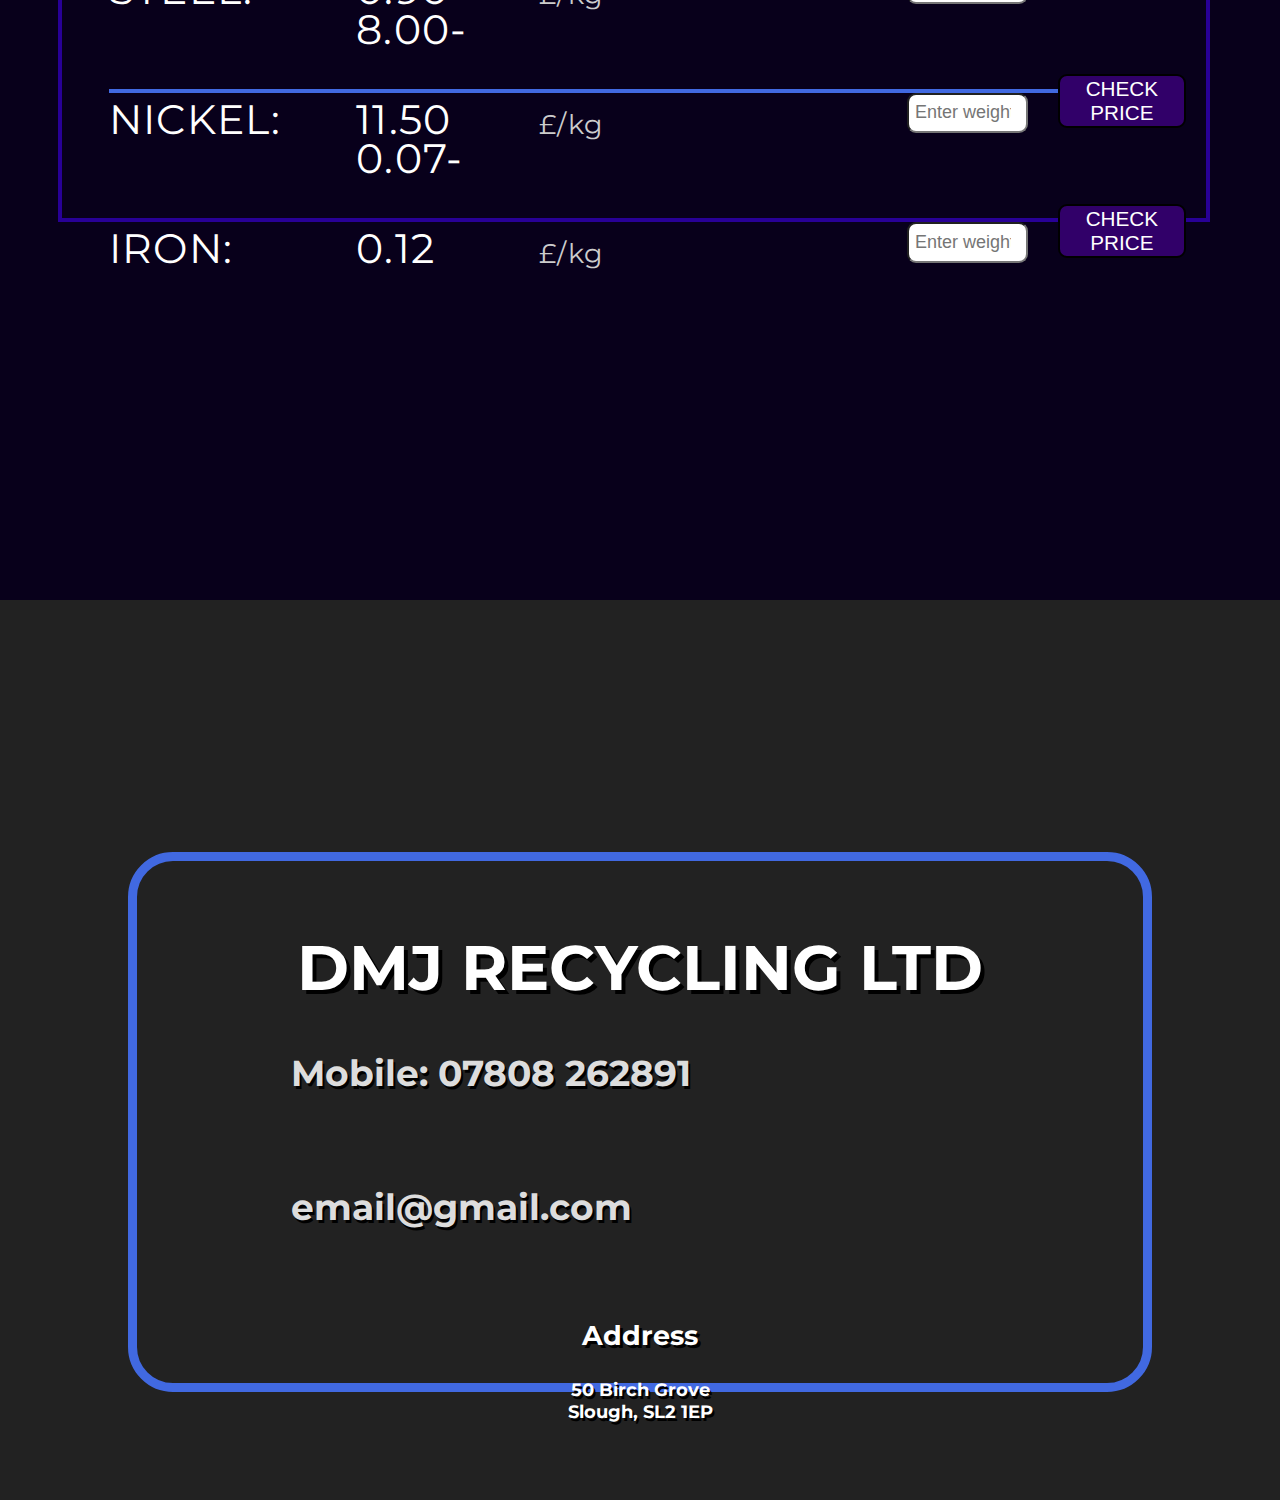
==== commit 7dbb60fc: "123" ====
--- a/index.html
+++ b/index.html
@@ -1,4 +1,4 @@
-<!DOCTYPE html>
+lead<!DOCTYPE html>
 <html lang="en" dir="ltr">
   <head>
     <meta charset="utf-8">
@@ -24,6 +24,10 @@
         <h2>
           <a href="tel:+4407808262891">Please call us on 07808 262 891</a>
         </h2>
+        <div class="languages">
+          <img src="img/english.png" alt="english language" onclick="englishLanguage()">
+          <img src="img/polish.png" alt="polish language" onclick="polishLanguage()">
+        </div>
       </div>
     </section>
 
@@ -77,6 +81,11 @@
         </div>
         <div class="contactMobileNav" onclick="contactScrollMobile()">
           Contact
+        </div>
+
+        <div class="languages">
+          <img src="img/english.png" alt="english language" onclick="englishLanguage()">
+          <img src="img/polish.png" alt="polish language" onclick="polishLanguage()">
         </div>
       </div>
     </div>
@@ -149,7 +158,7 @@
       <div class="priceListDiv">
         <div class="aluminiumDiv priceListDivXD">
           <span class="spanName">Aluminium:</span>
-          <span class="spanPriceFirst">0.40-0.90</span>
+          <span class="spanPriceFirst">0.50-0.80</span>
           <span class="spanPriceSecond">£/kg</span>
           <span class="aluminiumPrice"></span>
           <input type="number" class="aluminiumInput" placeholder="Enter weight (kgs)">
@@ -158,7 +167,7 @@
         </div>
         <div class="copperDiv priceListDivXD">
           <span class="spanName">Copper:</span>
-          <span class="spanPriceFirst">4.00-5.00</span>
+          <span class="spanPriceFirst">4.20-5.20</span>
           <span class="spanPriceSecond">£/kg</span>
           <span class="copperPrice"></span>
           <input type="number" class="copperInput" placeholder="Enter weight (kgs)">
@@ -167,7 +176,7 @@
         </div>
         <div class="brassDiv priceListDivXD">
           <span class="spanName">Brass:</span>
-          <span class="spanPriceFirst">2.00-2.70</span>
+          <span class="spanPriceFirst">2.20-2.70</span>
           <span class="spanPriceSecond">£/kg</span>
           <span class="brassPrice"></span>
           <input type="number" class="brassInput" placeholder="Enter weight (kgs)">
@@ -175,11 +184,51 @@
         </div>
         <div class="cablesDiv priceListDivXD">
           <span class="spanName">Cables:</span>
-          <span class="spanPriceFirst">0.50-2.60</span>
+          <span class="spanPriceFirst">0.70-2.50</span>
           <span class="spanPriceSecond">£/kg</span>
           <span class="cablesPrice"></span>
           <input type="number" class="cablesInput" placeholder="Enter weight (kgs)">
           <button type="button" class="cablesSubmitPriceBtn" onclick= "cablesSubmitPrice()">Check price</button>
+        </div>
+        <div class="zincDiv priceListDivXD">
+          <span class="spanName">Zinc:</span>
+          <span class="spanPriceFirst">0.50-0.70</span>
+          <span class="spanPriceSecond">£/kg</span>
+          <span class="zincPrice"></span>
+          <input type="number" class="zincInput" placeholder="Enter weight (kgs)">
+          <button type="button" class="zincSubmitPriceBtn" onclick= "zincSubmitPrice()">Check price</button>
+        </div>
+        <div class="leadDiv priceListDivXD">
+          <span class="spanName">Lead:</span>
+          <span class="spanPriceFirst">0.90-1.10</span>
+          <span class="spanPriceSecond">£/kg</span>
+          <span class="leadPrice"></span>
+          <input type="number" class="leadInput" placeholder="Enter weight (kgs)">
+          <button type="button" class="leadSubmitPriceBtn" onclick= "leadSubmitPrice()">Check price</button>
+        </div>
+        <div class="steelDiv priceListDivXD">
+          <span class="spanName">Steel:</span>
+          <span class="spanPriceFirst">0.50-0.90</span>
+          <span class="spanPriceSecond">£/kg</span>
+          <span class="steelPrice"></span>
+          <input type="number" class="steelInput" placeholder="Enter weight (kgs)">
+          <button type="button" class="steelSubmitPriceBtn" onclick= "steelSubmitPrice()">Check price</button>
+        </div>
+        <div class="nickelDiv priceListDivXD">
+          <span class="spanName">Nickel:</span>
+          <span class="spanPriceFirst">8.00-11.50</span>
+          <span class="spanPriceSecond">£/kg</span>
+          <span class="nickelPrice"></span>
+          <input type="number" class="nickelInput" placeholder="Enter weight (kgs)">
+          <button type="button" class="nickelSubmitPriceBtn" onclick= "nickelSubmitPrice()">Check price</button>
+        </div>
+        <div class="ironDiv priceListDivXD">
+          <span class="spanName">Iron:</span>
+          <span class="spanPriceFirst">0.07-0.12</span>
+          <span class="spanPriceSecond">£/kg</span>
+          <span class="ironPrice"></span>
+          <input type="number" class="ironInput" placeholder="Enter weight (kgs)">
+          <button type="button" class="ironSubmitPriceBtn" onclick= "ironSubmitPrice()">Check price</button>
         </div>
       </div>
     </section>
--- a/css/navmobile.css
+++ b/css/navmobile.css
@@ -104,3 +104,13 @@
   -webkit-transform: rotate(45deg) translate(-1.6vh, -0.7vh);
   transform: rotate(45deg) translate(-1.6vh, -0.7vh);
 }
+
+.nav-mobile .menu .languages {
+  margin-top: 25vh;
+}
+
+.nav-mobile .menu img {
+  width: 18vw;
+  height: 5vh;
+  margin: 0 5vw;
+}
--- a/css/style.css
+++ b/css/style.css
@@ -44,6 +44,22 @@
   transition: 0.3s;
 }
 
+.contactTop .languages {
+  position: fixed;
+  top: 0;
+  right: 0;
+  width: 12vw;
+  height: 5vh;
+  margin-top: 1.25vh;
+}
+
+.contactTop .languages img {
+  width: 2.5vw;
+  height: 2.5vh;
+  margin-right: 2vw;
+  cursor: pointer;
+}
+
 nav {
   position: fixed;
   top: 5.5vh;
@@ -162,8 +178,8 @@
 main .moreInfo {
   position: absolute;
   top: 86vh;
-  left: 40.5vw;
-  width: 16vw;
+  left: 37vw;
+  width: 25vw;
   height: 14vh;
   text-align: center;
 }
@@ -228,8 +244,8 @@
   position: absolute;
   top: 400vh;
   left: 0;
-  width: 100vw;
-  height: 100vh;
+  width: 200vw;
+  height: 200vh;
   background-color: #08001b;
   color: white;
   z-index: 1;
@@ -237,7 +253,7 @@
 
 section.priceListSection .priceListDiv {
   width: 90vw;
-  height: 60vh;
+  height: 130vh;
   margin-top: 28vh;
   margin-left: 4.5vw;
   z-index: 2;
@@ -252,7 +268,7 @@
   border-bottom: 0.5vh solid royalblue;
 }
 
-section.priceListSection .priceListDiv .cablesDiv {
+section.priceListSection .priceListDiv .priceListDivXD:nth-last-of-type(1) {
   border: none;
 }
 
@@ -268,7 +284,7 @@
 }
 
 section.priceListSection .priceListDiv .spanPriceFirst {
-  width: 12vw;
+  width: 14vw;
   font-size: 4.5vh;
   letter-spacing: 0.1vw;
 }
@@ -325,7 +341,7 @@
 
 section.contactSection {
   position: absolute;
-  top: 500vh;
+  top: 600vh;
   left: 0;
   width: 100vw;
   height: 100vh;
--- a/css/media.css
+++ b/css/media.css
@@ -65,6 +65,8 @@
   }
 
   section.aboutCompanySection p {
+    height: 60vh;
+    padding-top: 5vh;
     font-size: 2.5vh;
     line-height: 1.7;
     letter-spacing: 0.1vw;
@@ -135,12 +137,12 @@
 
   section.priceListSection {
     top: 600vh;
-    height: 100vh;
+    height: 215vh;
   }
 
   section.priceListSection .priceListDiv {
     width: 90vw;
-    height: 80vh;
+    height: 185vh;
     margin-top: 15vh;
   }
 
@@ -152,11 +154,8 @@
     border-bottom: 0.5vh solid royalblue;
   }
 
-  section.priceListSection .priceListDiv .cablesDiv {
-    border: none;
-  }
-
   section.priceListSection .priceListDiv .spanName {
+    margin-top: 2vh;
     height: 4vh;
     width: 82vw;
     font-size: 3.5vh;
@@ -164,9 +163,9 @@
   }
 
   section.priceListSection .priceListDiv .spanPriceFirst {
-    width: 34vw;
+    width: 36vw;
     margin-left: 20vw;
-    line-height: 5vh;
+    line-height: 10vh;
     padding-bottom: 5vh;
     font-size: 3.5vh;
     text-align: center;
@@ -191,7 +190,7 @@
   }
 
   section.contactSection {
-    top: 700vh;
+    top: 815vh;
     height: 100vh;
   }
 
@@ -301,7 +300,8 @@
   }
 }
 
-@media (min-width: 1300px) {
+@media (min-width: 1200px)
+  {
   main .titleLine .spanMainTitle {
     display: inline;
   }
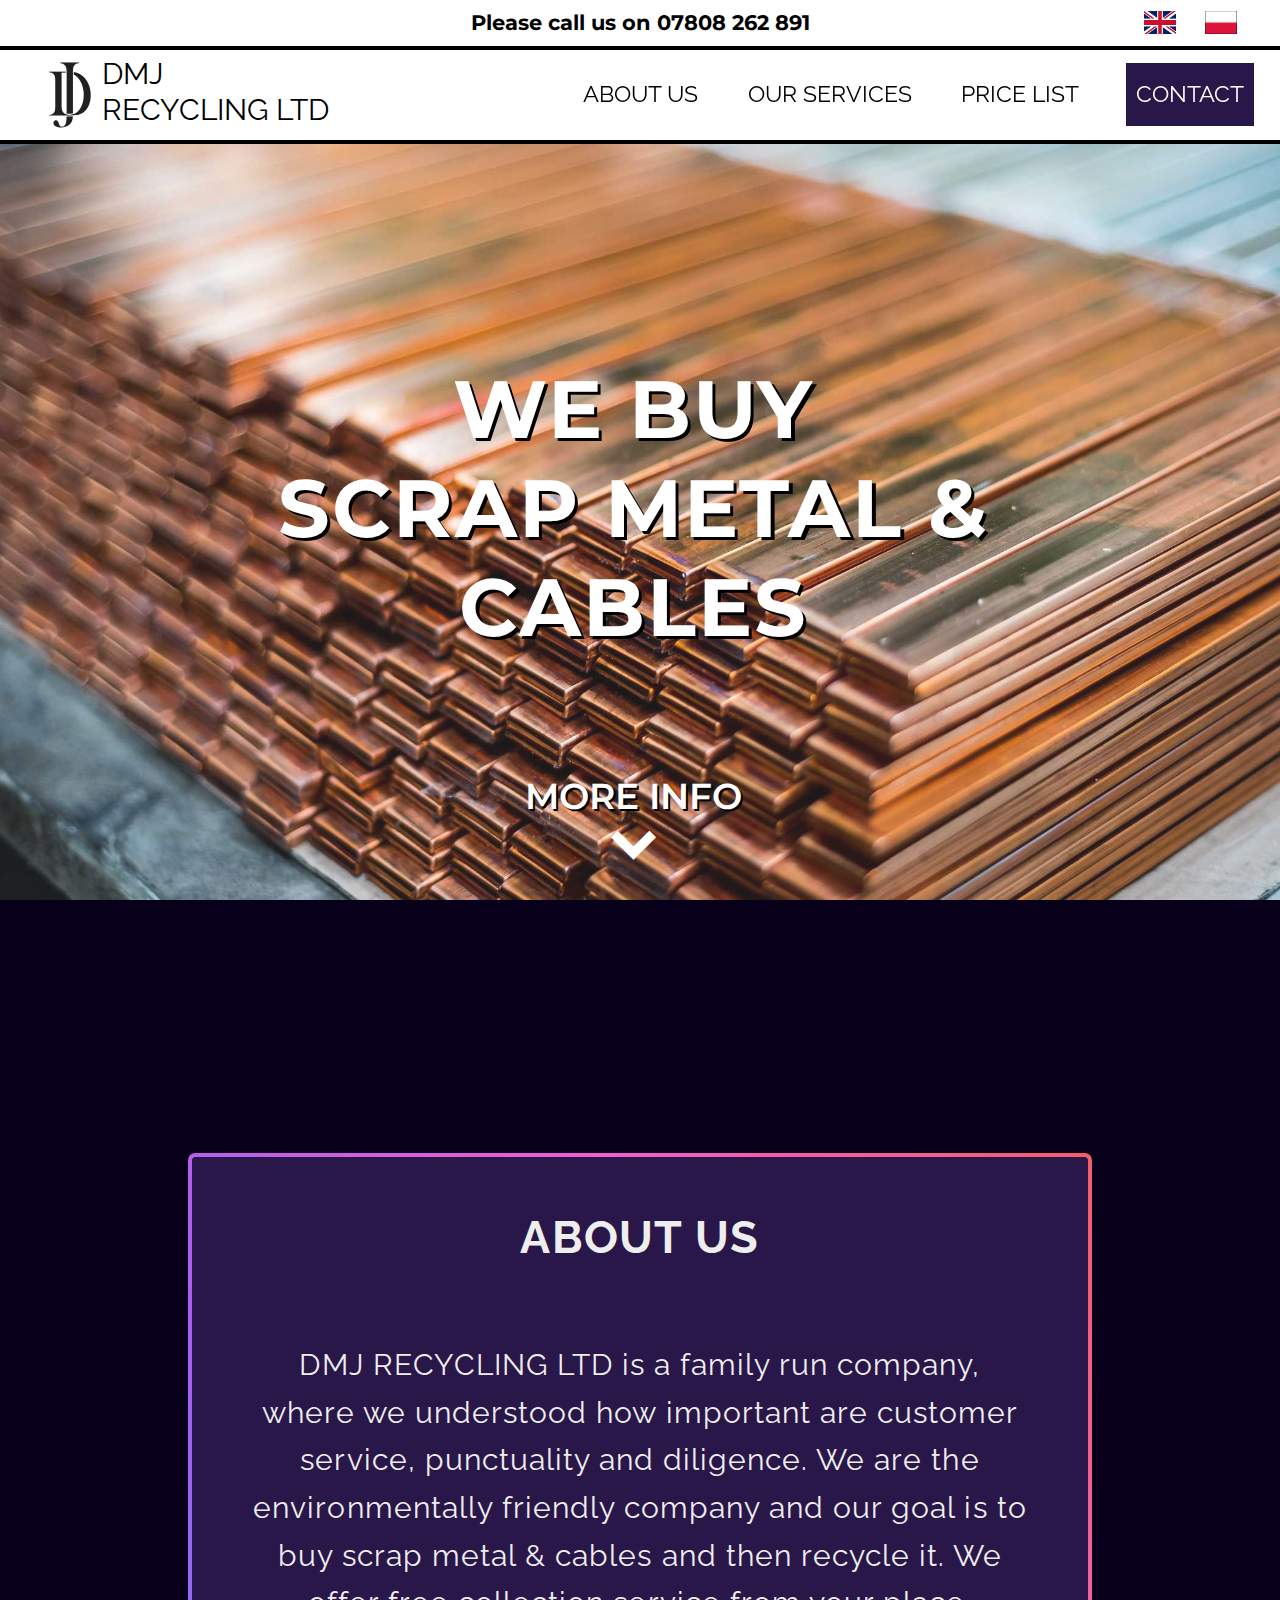
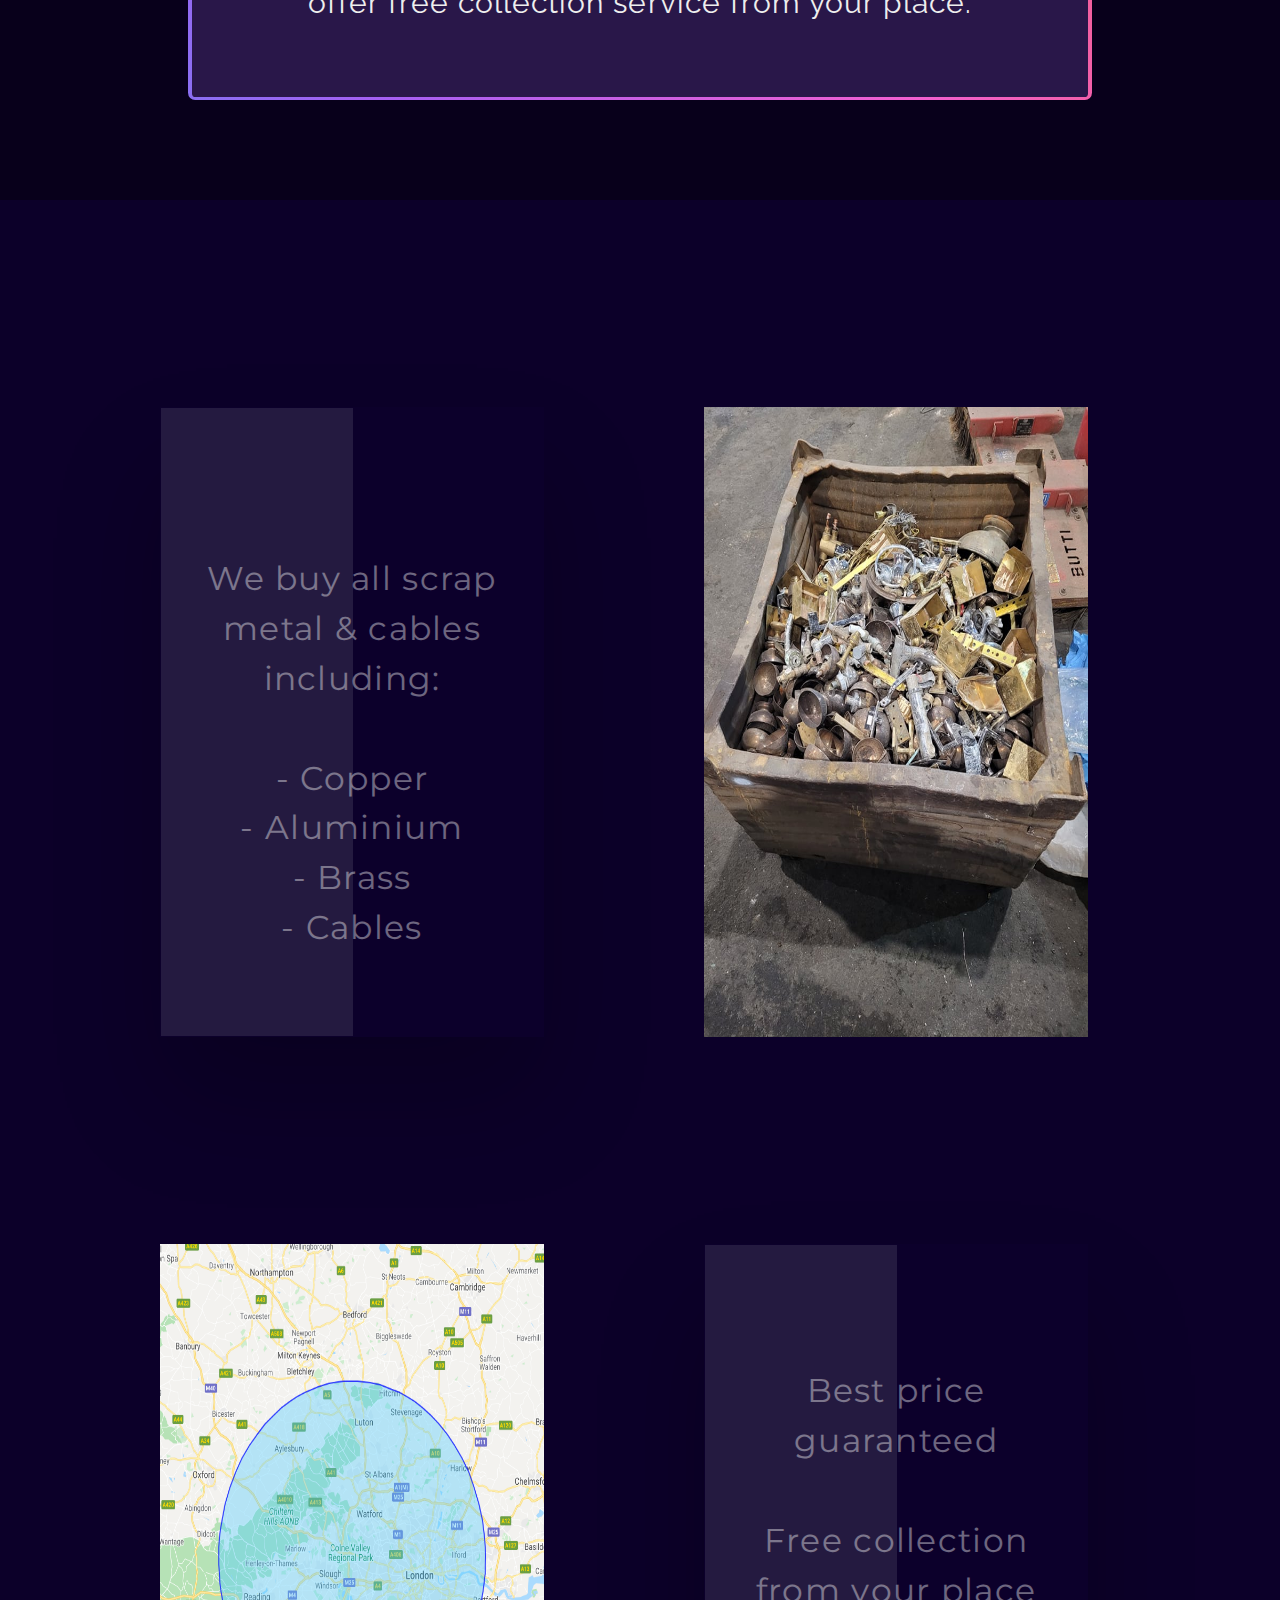
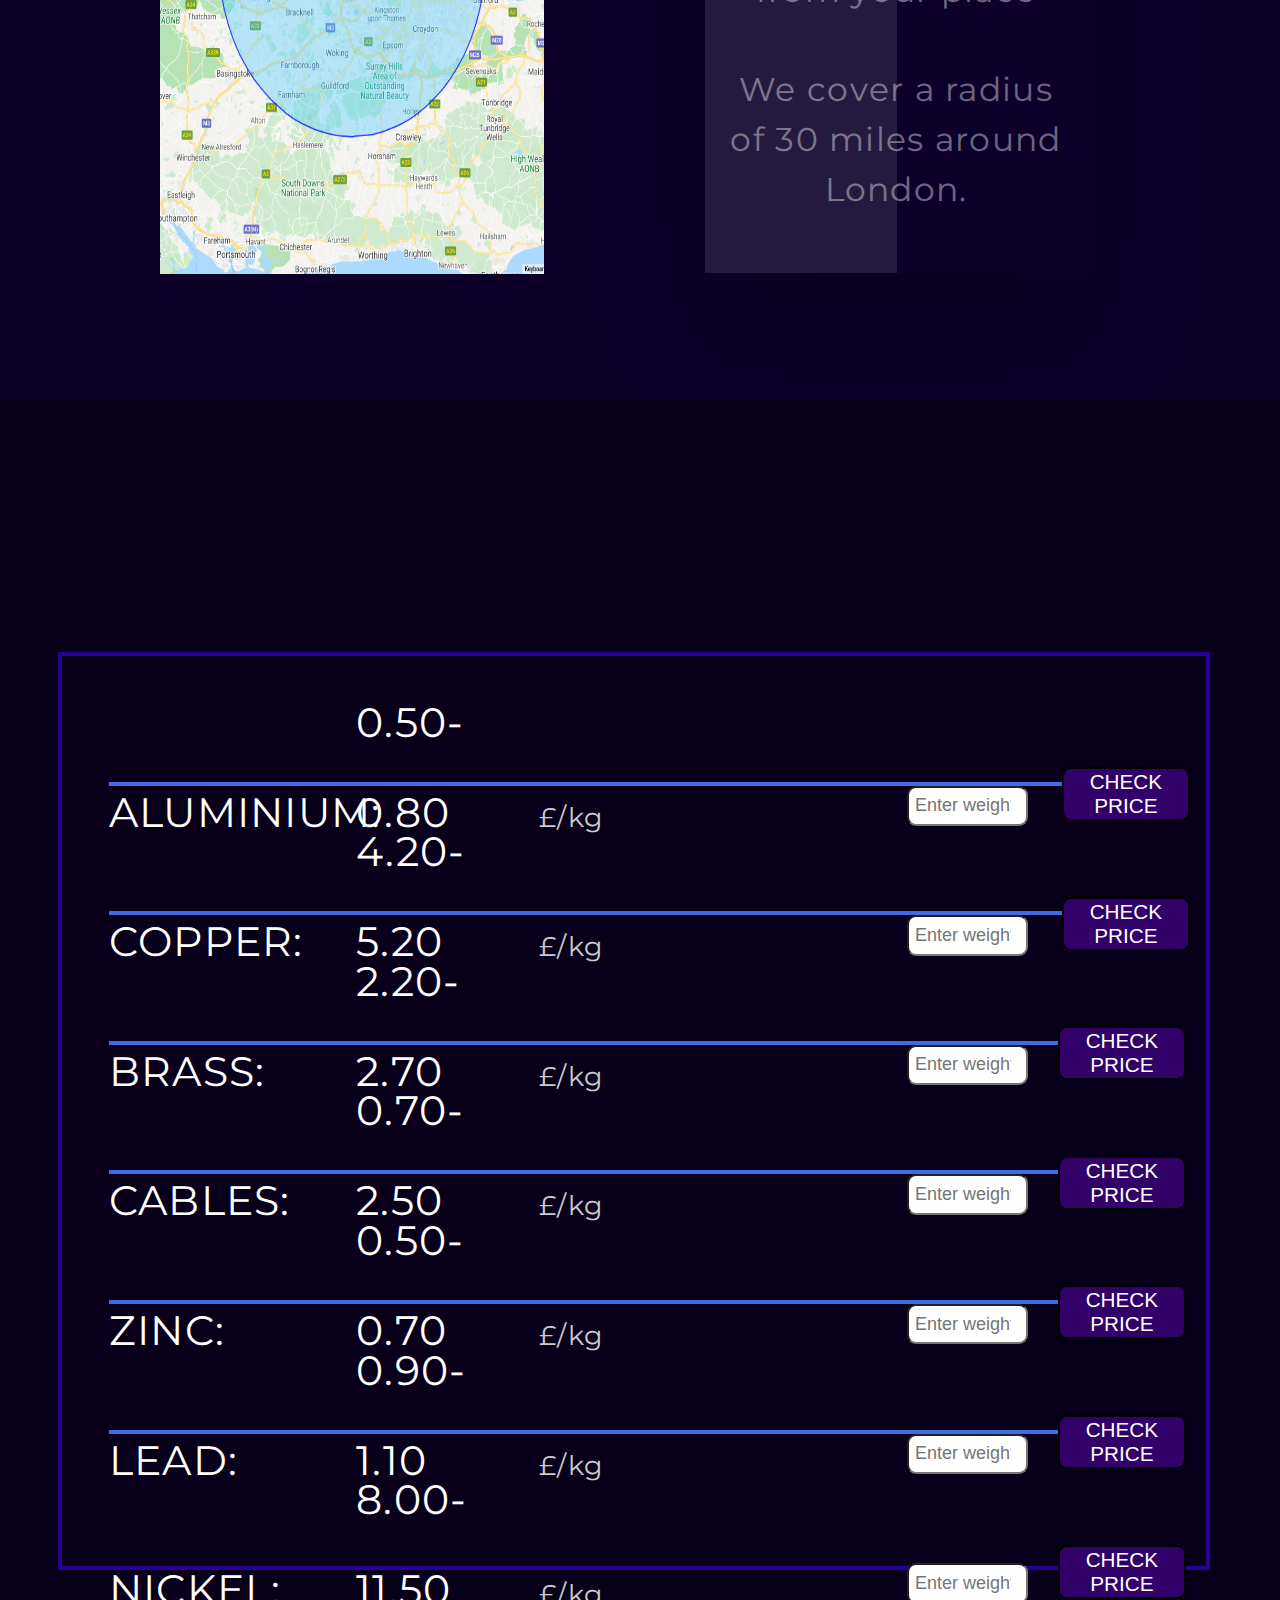
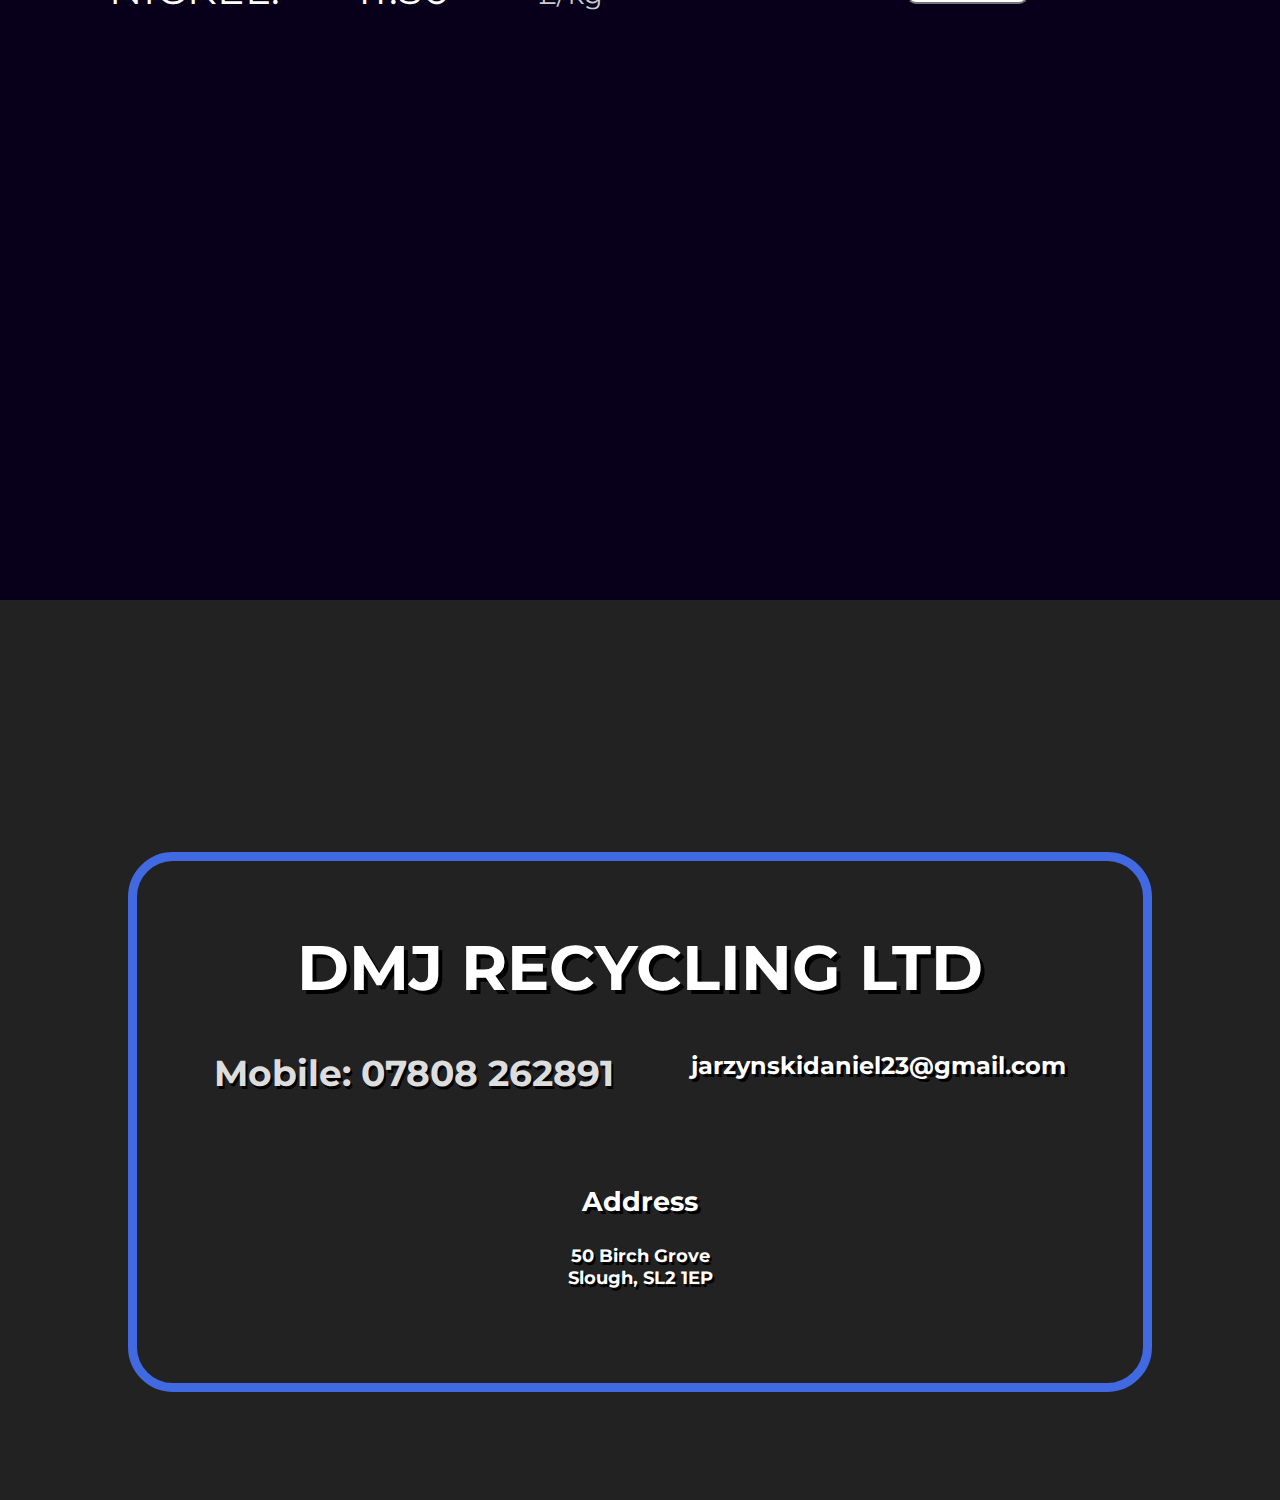
==== commit 4b0c8647: "xd" ====
--- a/index.html
+++ b/index.html
@@ -3,7 +3,7 @@
   <head>
     <meta charset="utf-8">
     <meta content="width=device-width, initial-scale=1" name="viewport" />
-    <title>DJ Scrap Metal</title>
+    <title>DMJ Recycling LTD</title>
     <link rel="stylesheet" href="css/fontello.css">
     <link rel="stylesheet" href="css/borderanimation.css">
     <link rel="stylesheet" href="css/cards.css">
@@ -37,7 +37,7 @@
           <img src="img/logo.png" alt="DJ">
         </div>
         <div class="logoText logoText1">DMJ</div>
-        <div class="logoText logoText2">Recycling</div>
+        <div class="logoText logoText2">Recycling LTD</div>
       </div>
 
       <div class="navDivs">
@@ -145,7 +145,7 @@
           <div class="cardContent">
             <p>Best price guaranteed</br></br>
               Free collection from your place</br></br>
-              We cover a radius of 50 miles around London.</p>
+              We cover a radius of 30 miles around London.</p>
           </div>
         </div>
         <div class="ourServicesImage ourServicesSecondImage">
@@ -206,14 +206,6 @@
           <input type="number" class="leadInput" placeholder="Enter weight (kgs)">
           <button type="button" class="leadSubmitPriceBtn" onclick= "leadSubmitPrice()">Check price</button>
         </div>
-        <div class="steelDiv priceListDivXD">
-          <span class="spanName">Steel:</span>
-          <span class="spanPriceFirst">0.50-0.90</span>
-          <span class="spanPriceSecond">£/kg</span>
-          <span class="steelPrice"></span>
-          <input type="number" class="steelInput" placeholder="Enter weight (kgs)">
-          <button type="button" class="steelSubmitPriceBtn" onclick= "steelSubmitPrice()">Check price</button>
-        </div>
         <div class="nickelDiv priceListDivXD">
           <span class="spanName">Nickel:</span>
           <span class="spanPriceFirst">8.00-11.50</span>
@@ -221,14 +213,6 @@
           <span class="nickelPrice"></span>
           <input type="number" class="nickelInput" placeholder="Enter weight (kgs)">
           <button type="button" class="nickelSubmitPriceBtn" onclick= "nickelSubmitPrice()">Check price</button>
-        </div>
-        <div class="ironDiv priceListDivXD">
-          <span class="spanName">Iron:</span>
-          <span class="spanPriceFirst">0.07-0.12</span>
-          <span class="spanPriceSecond">£/kg</span>
-          <span class="ironPrice"></span>
-          <input type="number" class="ironInput" placeholder="Enter weight (kgs)">
-          <button type="button" class="ironSubmitPriceBtn" onclick= "ironSubmitPrice()">Check price</button>
         </div>
       </div>
     </section>
@@ -237,7 +221,7 @@
       <div class="contactText">
         <h1>DMJ RECYCLING LTD</h1>
         <h2 class="mobile">Mobile: <span>07808 262891</span></h2>
-        <h2 class="email">email@gmail.com</h2>
+        <h2 class="email">jarzynskidaniel23@gmail.com</h2>
         <div class="address">
           <h3><span style="display: inline-block; text-align: center; font-size: 3vh; margin-bottom: 3vh;">Address</span></br>
           50 Birch Grove</br>
--- a/css/navmobile.css
+++ b/css/navmobile.css
@@ -106,7 +106,7 @@
 }
 
 .nav-mobile .menu .languages {
-  margin-top: 25vh;
+  margin-top: 20vh;
 }
 
 .nav-mobile .menu img {
--- a/css/style.css
+++ b/css/style.css
@@ -253,7 +253,7 @@
 
 section.priceListSection .priceListDiv {
   width: 90vw;
-  height: 130vh;
+  height: 102vh;
   margin-top: 28vh;
   margin-left: 4.5vw;
   z-index: 2;
@@ -367,12 +367,18 @@
   text-shadow: 0.35vw 0.35vw black;
 }
 
-section.contactSection .contactText h2 {
+section.contactSection .contactText h2:nth-of-type(1) {
   font-size: 4vh;
   color: #ddd;
   float: left;
-  margin-left: 12vw;
+  margin-left: 6vw;
   margin-bottom: 10vh;
+}
+
+section.contactSection .contactText h2:nth-of-type(2) {
+  float: right;
+  margin-left: 0vw;
+  margin-right: 6vw;
 }
 
 section.contactSection .contactText h3 {
--- a/css/media.css
+++ b/css/media.css
@@ -37,7 +37,7 @@
   }
 
   main .mainTitle h1 {
-    font-size: 8.5vh;
+    font-size: 9.5vh;
     line-height: 10vh;
     letter-spacing: 0.15vw;
     text-shadow: 0.75vw 0.75vw black;
@@ -137,13 +137,14 @@
 
   section.priceListSection {
     top: 600vh;
+    width: 100vw;
     height: 215vh;
   }
 
   section.priceListSection .priceListDiv {
-    width: 90vw;
-    height: 185vh;
-    margin-top: 15vh;
+    max-width: 90vw;
+    height: 149vh;
+    margin-top: 33vh;
   }
 
   section.priceListSection .priceListDiv .priceListDivXD {
@@ -221,9 +222,9 @@
   }
 
   section.contactSection .contactText h2.email {
-    margin-left: 5vw;
+    margin-left: 61vw;
     margin-bottom: 15vh;
-    font-size: 4vh;
+    font-size: 2.5vh;
   }
 
   section.contactSection .contactText h3 {
@@ -264,7 +265,7 @@
   }
 
   main .mainTitle h1 {
-    font-size: 8.5vh;
+    font-size: 9.5vh;
     line-height: 10vh;
     letter-spacing: 0.15vw;
     text-shadow: 0.75vw 0.75vw black;
